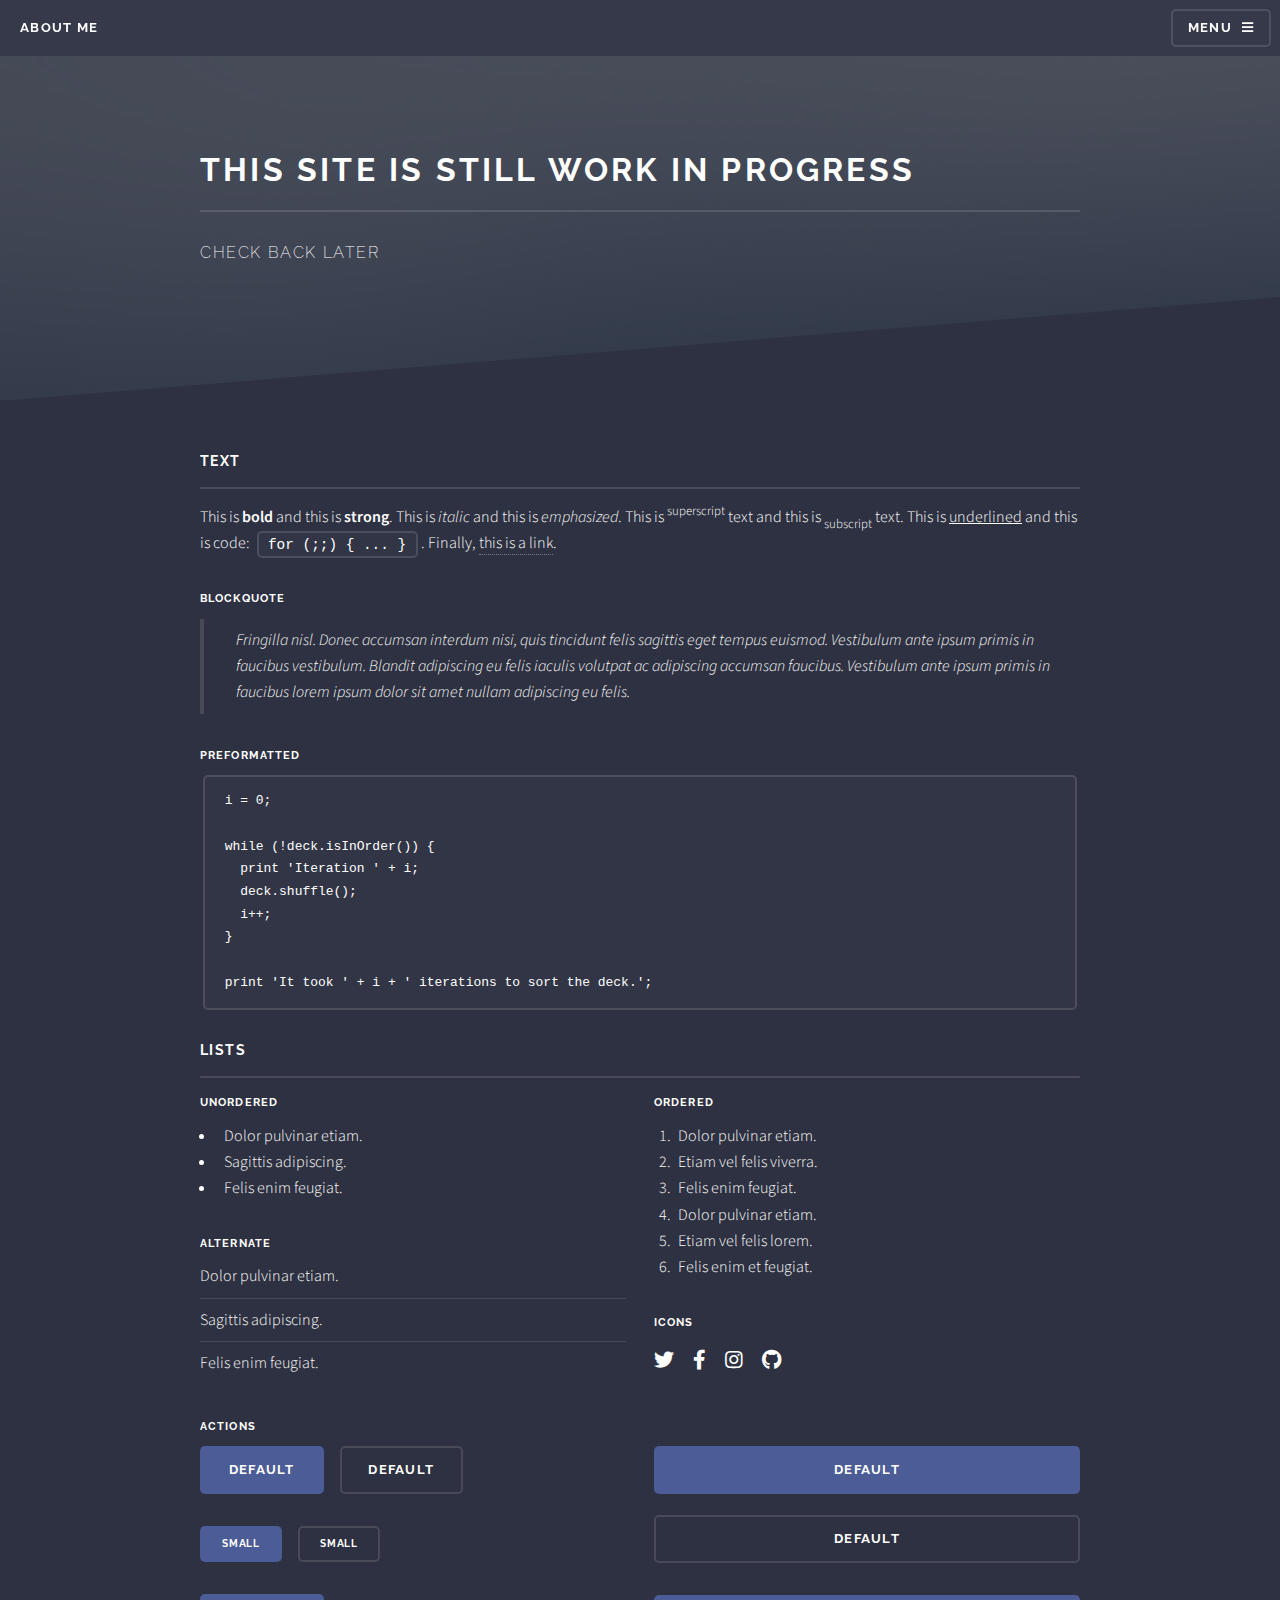
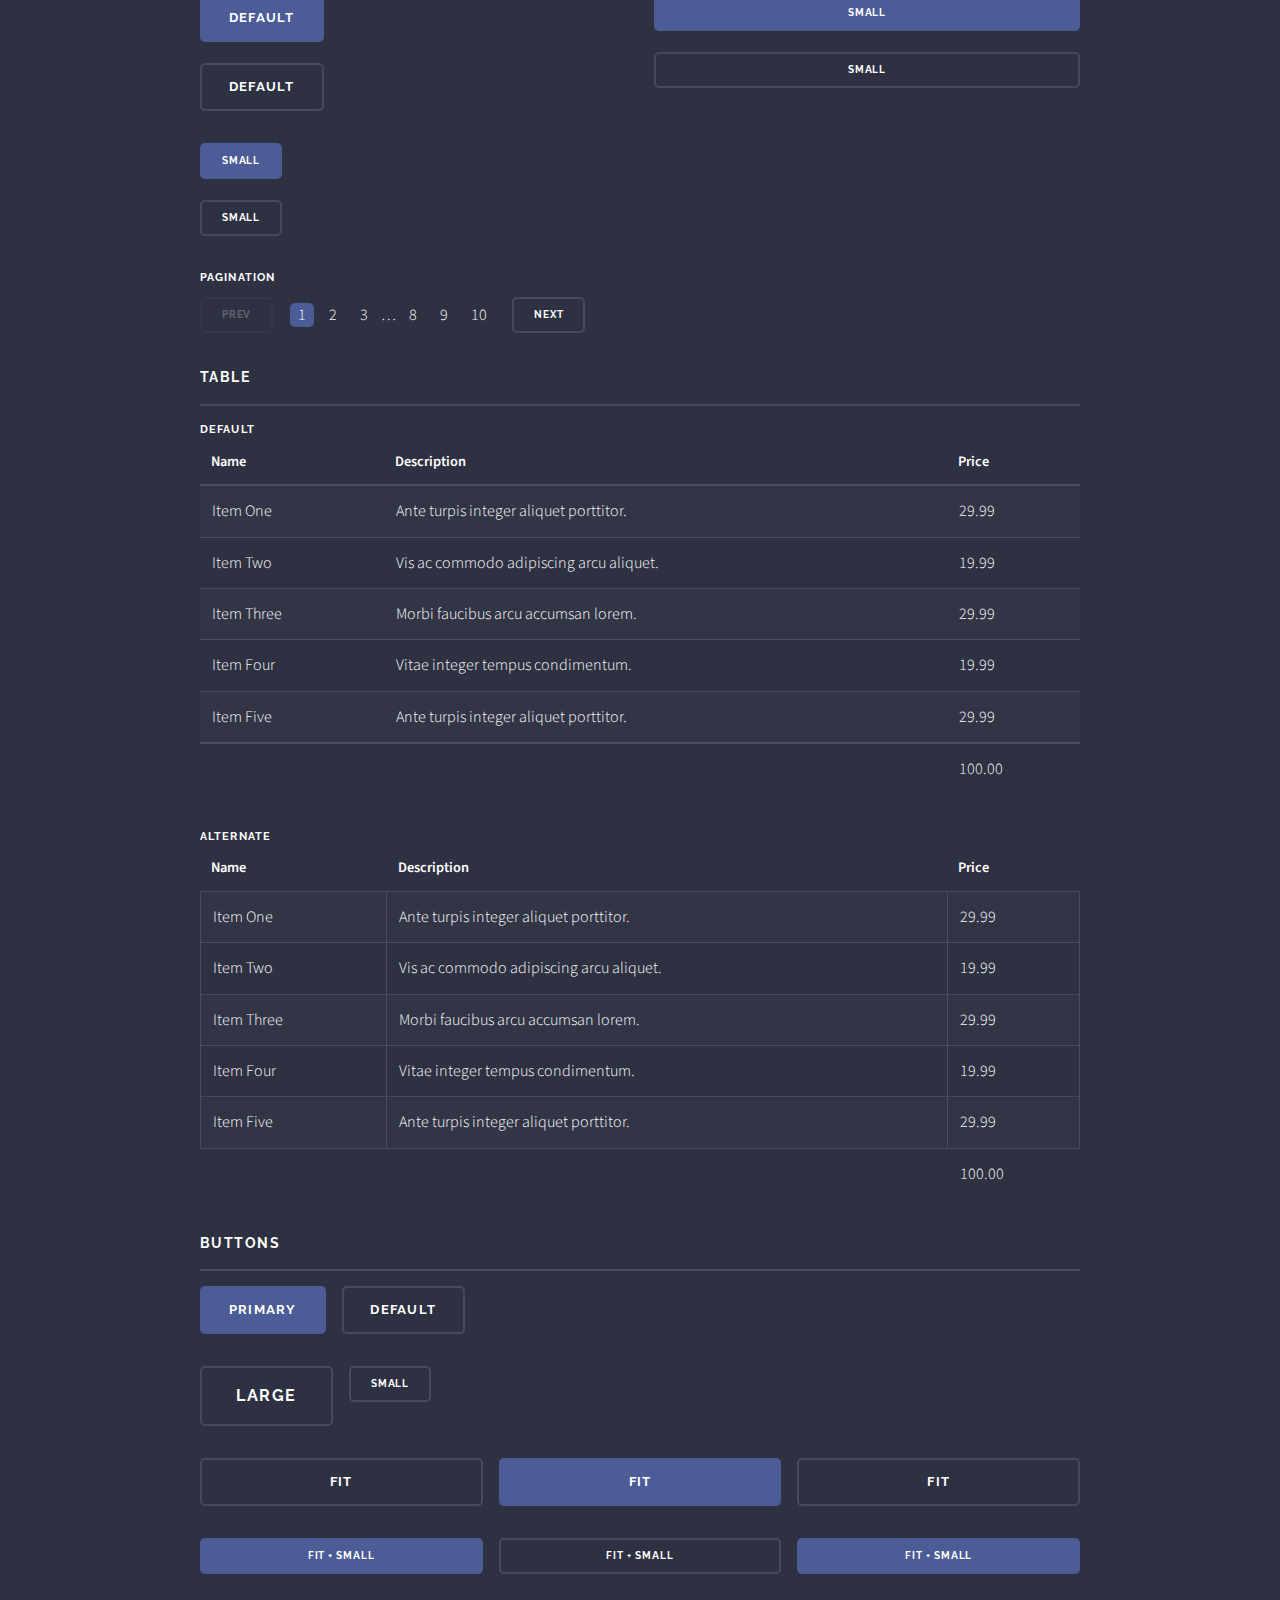
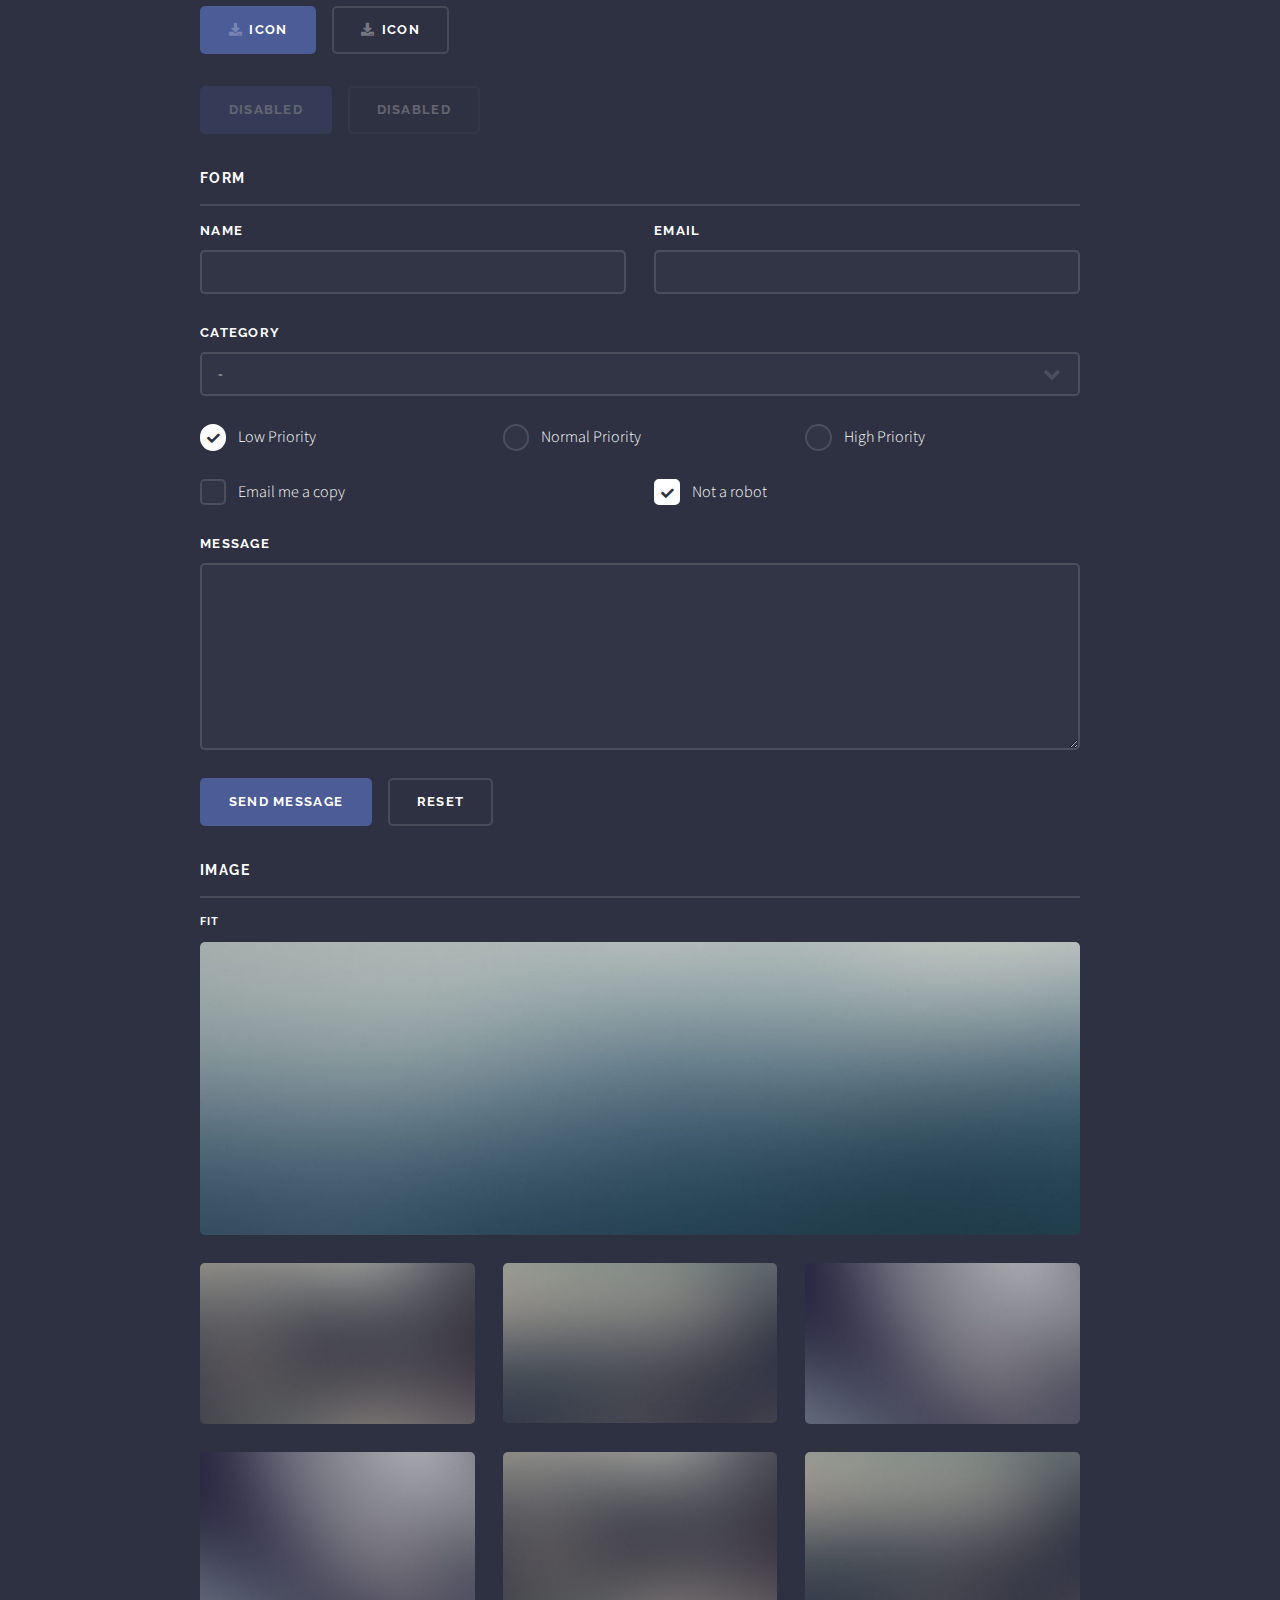
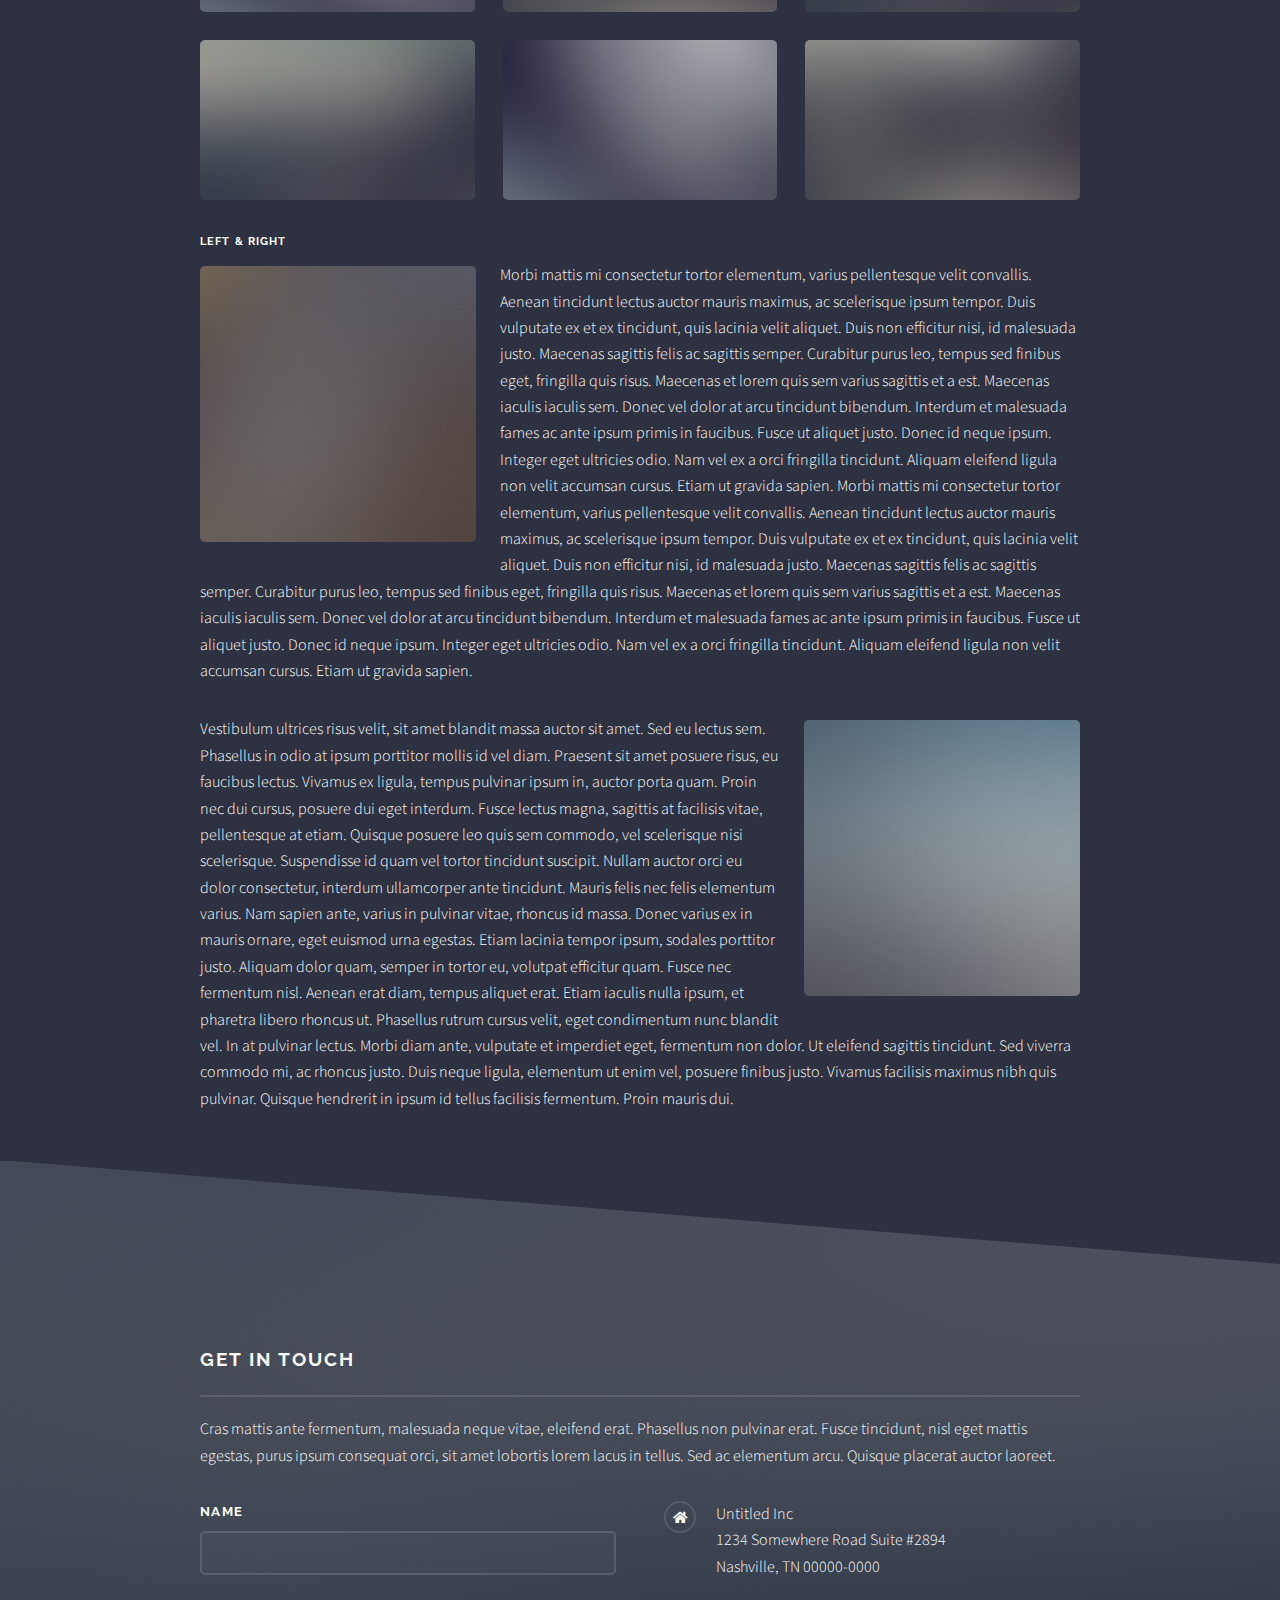
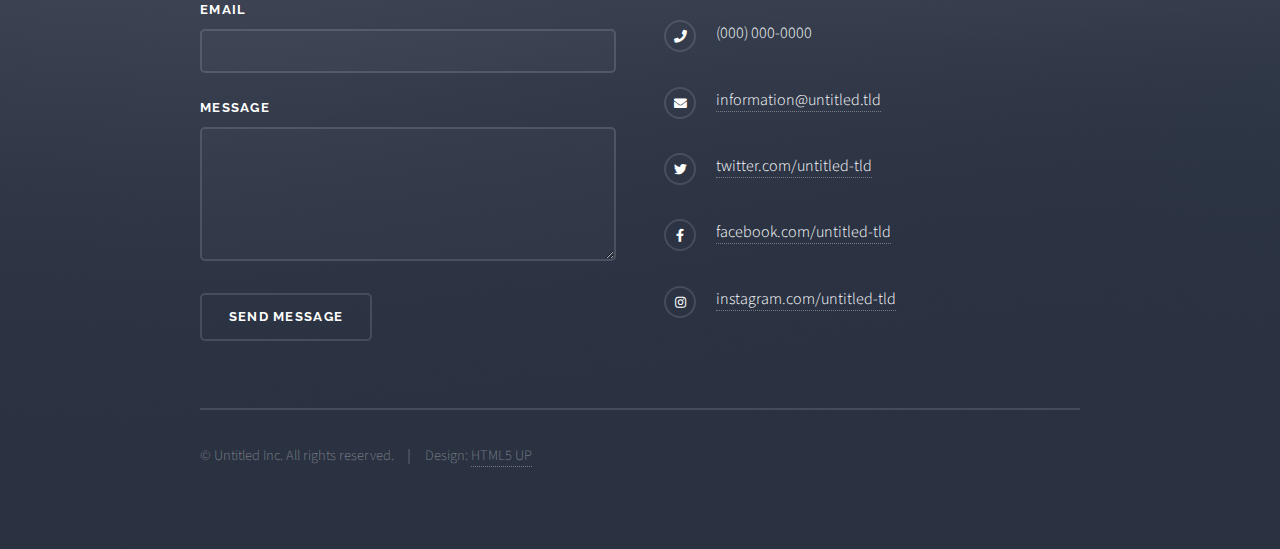
==== about.html @ 8d324c24 "Updated links" ====
<!DOCTYPE HTML>
<!--
	Solid State by HTML5 UP
	html5up.net | @ajlkn
	Free for personal and commercial use under the CCA 3.0 license (html5up.net/license)
-->
<html>
	<head>
		<title>David Tang Portfolio</title>
		<meta charset="utf-8" />
		<meta name="viewport" content="width=device-width, initial-scale=1, user-scalable=no" />
		<link rel="stylesheet" href="assets/css/main.css" />
		<noscript><link rel="stylesheet" href="assets/css/noscript.css" /></noscript>
	</head>
	<body class="is-preload">

		<!-- Page Wrapper -->
			<div id="page-wrapper">

				<!-- Header -->
					<header id="header">
						<h1><a href="index.html">About Me</a></h1>
						<nav>
							<a href="#menu">Menu</a>
						</nav>
					</header>

				<!-- Menu -->
					<nav id="menu">
						<div class="inner">
							<h2>Menu</h2>
							<ul class="links">
								<li><a href="index.html">Home</a></li>
								<li><a href="project.html">Projects</a></li>
								<li><a href="about.html">About Me</a></li>
								<li><a href="#contact">Contact Me</a>
							</ul>
							<a href="#" class="close">Close</a>
						</div>
					</nav>

				<!-- Wrapper -->
					<section id="wrapper">
						<header>
							<div class="inner">
								<h2>This site is still Work in Progress</h2>
								<p>Check Back Later</p>
							</div>
						</header>

						<!-- Content -->
							<div class="wrapper">
								<div class="inner">

									<section>
										<h3 class="major">Text</h3>
										<p>This is <b>bold</b> and this is <strong>strong</strong>. This is <i>italic</i> and this is <em>emphasized</em>.
										This is <sup>superscript</sup> text and this is <sub>subscript</sub> text.
										This is <u>underlined</u> and this is code: <code>for (;;) { ... }</code>. Finally, <a href="#">this is a link</a>.</p>
										<h4>Blockquote</h4>
										<blockquote>Fringilla nisl. Donec accumsan interdum nisi, quis tincidunt felis sagittis eget tempus euismod. Vestibulum ante ipsum primis in faucibus vestibulum. Blandit adipiscing eu felis iaculis volutpat ac adipiscing accumsan faucibus. Vestibulum ante ipsum primis in faucibus lorem ipsum dolor sit amet nullam adipiscing eu felis.</blockquote>
										<h4>Preformatted</h4>
										<pre><code>i = 0;

while (!deck.isInOrder()) {
  print 'Iteration ' + i;
  deck.shuffle();
  i++;
}

print 'It took ' + i + ' iterations to sort the deck.';</code></pre>
									</section>

									<section>
										<h3 class="major">Lists</h3>
										<div class="row">
											<div class="col-6 col-12-medium">
												<h4>Unordered</h4>
												<ul>
													<li>Dolor pulvinar etiam.</li>
													<li>Sagittis adipiscing.</li>
													<li>Felis enim feugiat.</li>
												</ul>
												<h4>Alternate</h4>
												<ul class="alt">
													<li>Dolor pulvinar etiam.</li>
													<li>Sagittis adipiscing.</li>
													<li>Felis enim feugiat.</li>
												</ul>
											</div>
											<div class="col-6 col-12-medium">
												<h4>Ordered</h4>
												<ol>
													<li>Dolor pulvinar etiam.</li>
													<li>Etiam vel felis viverra.</li>
													<li>Felis enim feugiat.</li>
													<li>Dolor pulvinar etiam.</li>
													<li>Etiam vel felis lorem.</li>
													<li>Felis enim et feugiat.</li>
												</ol>
												<h4>Icons</h4>
												<ul class="icons">
													<li><a href="#" class="icon brands fa-twitter"><span class="label">Twitter</span></a></li>
													<li><a href="#" class="icon brands fa-facebook-f"><span class="label">Facebook</span></a></li>
													<li><a href="#" class="icon brands fa-instagram"><span class="label">Instagram</span></a></li>
													<li><a href="#" class="icon brands fa-github"><span class="label">Github</span></a></li>
												</ul>
											</div>
										</div>
										<h4>Actions</h4>
										<div class="row">
											<div class="col-6 col-12-medium">
												<ul class="actions">
													<li><a href="#" class="button primary">Default</a></li>
													<li><a href="#" class="button">Default</a></li>
												</ul>
												<ul class="actions small">
													<li><a href="#" class="button primary small">Small</a></li>
													<li><a href="#" class="button small">Small</a></li>
												</ul>
												<ul class="actions stacked">
													<li><a href="#" class="button primary">Default</a></li>
													<li><a href="#" class="button">Default</a></li>
												</ul>
												<ul class="actions stacked small">
													<li><a href="#" class="button primary small">Small</a></li>
													<li><a href="#" class="button small">Small</a></li>
												</ul>
											</div>
											<div class="col-6 col-12-medium">
												<ul class="actions stacked">
													<li><a href="#" class="button primary fit">Default</a></li>
													<li><a href="#" class="button fit">Default</a></li>
												</ul>
												<ul class="actions stacked small">
													<li><a href="#" class="button primary small fit">Small</a></li>
													<li><a href="#" class="button small fit">Small</a></li>
												</ul>
											</div>
										</div>
										<h4>Pagination</h4>
										<ul class="pagination">
											<li><span class="button small disabled">Prev</span></li>
											<li><a href="#" class="page active">1</a></li>
											<li><a href="#" class="page">2</a></li>
											<li><a href="#" class="page">3</a></li>
											<li><span>&hellip;</span></li>
											<li><a href="#" class="page">8</a></li>
											<li><a href="#" class="page">9</a></li>
											<li><a href="#" class="page">10</a></li>
											<li><a href="#" class="button small">Next</a></li>
										</ul>
									</section>

									<section>
										<h3 class="major">Table</h3>
										<h4>Default</h4>
										<div class="table-wrapper">
											<table>
												<thead>
													<tr>
														<th>Name</th>
														<th>Description</th>
														<th>Price</th>
													</tr>
												</thead>
												<tbody>
													<tr>
														<td>Item One</td>
														<td>Ante turpis integer aliquet porttitor.</td>
														<td>29.99</td>
													</tr>
													<tr>
														<td>Item Two</td>
														<td>Vis ac commodo adipiscing arcu aliquet.</td>
														<td>19.99</td>
													</tr>
													<tr>
														<td>Item Three</td>
														<td> Morbi faucibus arcu accumsan lorem.</td>
														<td>29.99</td>
													</tr>
													<tr>
														<td>Item Four</td>
														<td>Vitae integer tempus condimentum.</td>
														<td>19.99</td>
													</tr>
													<tr>
														<td>Item Five</td>
														<td>Ante turpis integer aliquet porttitor.</td>
														<td>29.99</td>
													</tr>
												</tbody>
												<tfoot>
													<tr>
														<td colspan="2"></td>
														<td>100.00</td>
													</tr>
												</tfoot>
											</table>
										</div>

										<h4>Alternate</h4>
										<div class="table-wrapper">
											<table class="alt">
												<thead>
													<tr>
														<th>Name</th>
														<th>Description</th>
														<th>Price</th>
													</tr>
												</thead>
												<tbody>
													<tr>
														<td>Item One</td>
														<td>Ante turpis integer aliquet porttitor.</td>
														<td>29.99</td>
													</tr>
													<tr>
														<td>Item Two</td>
														<td>Vis ac commodo adipiscing arcu aliquet.</td>
														<td>19.99</td>
													</tr>
													<tr>
														<td>Item Three</td>
														<td> Morbi faucibus arcu accumsan lorem.</td>
														<td>29.99</td>
													</tr>
													<tr>
														<td>Item Four</td>
														<td>Vitae integer tempus condimentum.</td>
														<td>19.99</td>
													</tr>
													<tr>
														<td>Item Five</td>
														<td>Ante turpis integer aliquet porttitor.</td>
														<td>29.99</td>
													</tr>
												</tbody>
												<tfoot>
													<tr>
														<td colspan="2"></td>
														<td>100.00</td>
													</tr>
												</tfoot>
											</table>
										</div>
									</section>

									<section>
										<h3 class="major">Buttons</h3>
										<ul class="actions">
											<li><a href="#" class="button primary">Primary</a></li>
											<li><a href="#" class="button">Default</a></li>
										</ul>
										<ul class="actions">
											<li><a href="#" class="button large">Large</a></li>
											<li><a href="#" class="button small">Small</a></li>
										</ul>
										<ul class="actions fit">
											<li><a href="#" class="button fit">Fit</a></li>
											<li><a href="#" class="button primary fit">Fit</a></li>
											<li><a href="#" class="button fit">Fit</a></li>
										</ul>
										<ul class="actions fit small">
											<li><a href="#" class="button primary fit small">Fit + Small</a></li>
											<li><a href="#" class="button fit small">Fit + Small</a></li>
											<li><a href="#" class="button primary fit small">Fit + Small</a></li>
										</ul>
										<ul class="actions">
											<li><a href="#" class="button primary icon solid fa-download">Icon</a></li>
											<li><a href="#" class="button icon solid fa-download">Icon</a></li>
										</ul>
										<ul class="actions">
											<li><span class="button primary disabled">Disabled</span></li>
											<li><span class="button disabled">Disabled</span></li>
										</ul>
									</section>

									<section>
										<h3 class="major">Form</h3>
										<form method="post" action="#">
											<div class="row gtr-uniform">
												<div class="col-6 col-12-xsmall">
													<label for="demo-name">Name</label>
													<input type="text" name="demo-name" id="demo-name" value="" />
												</div>
												<div class="col-6 col-12-xsmall">
													<label for="demo-email">Email</label>
													<input type="email" name="demo-email" id="demo-email" value="" />
												</div>
												<div class="col-12">
													<label for="demo-category">Category</label>
													<select name="demo-category" id="demo-category">
														<option value="">-</option>
														<option value="1">Manufacturing</option>
														<option value="1">Shipping</option>
														<option value="1">Administration</option>
														<option value="1">Human Resources</option>
													</select>
												</div>
												<div class="col-4 col-12-small">
													<input type="radio" id="demo-priority-low" name="demo-priority" checked>
													<label for="demo-priority-low">Low Priority</label>
												</div>
												<div class="col-4 col-12-small">
													<input type="radio" id="demo-priority-normal" name="demo-priority">
													<label for="demo-priority-normal">Normal Priority</label>
												</div>
												<div class="col-4 col-12-small">
													<input type="radio" id="demo-priority-high" name="demo-priority">
													<label for="demo-priority-high">High Priority</label>
												</div>
												<div class="col-6 col-12-small">
													<input type="checkbox" id="demo-copy" name="demo-copy">
													<label for="demo-copy">Email me a copy</label>
												</div>
												<div class="col-6 col-12-small">
													<input type="checkbox" id="demo-human" name="demo-human" checked>
													<label for="demo-human">Not a robot</label>
												</div>
												<div class="col-12">
													<label for="demo-message">Message</label>
													<textarea name="demo-message" id="demo-message" rows="6"></textarea>
												</div>
												<div class="col-12">
													<ul class="actions">
														<li><input type="submit" value="Send Message" class="primary" /></li>
														<li><input type="reset" value="Reset" /></li>
													</ul>
												</div>
											</div>
										</form>
									</section>

									<section>
										<h3 class="major">Image</h3>
										<h4>Fit</h4>
										<div class="box alt">
											<div class="row gtr-uniform">
												<div class="col-12"><span class="image fit"><img src="images/pic08.jpg" alt="" /></span></div>
												<div class="col-4"><span class="image fit"><img src="images/pic05.jpg" alt="" /></span></div>
												<div class="col-4"><span class="image fit"><img src="images/pic06.jpg" alt="" /></span></div>
												<div class="col-4"><span class="image fit"><img src="images/pic07.jpg" alt="" /></span></div>
												<div class="col-4"><span class="image fit"><img src="images/pic07.jpg" alt="" /></span></div>
												<div class="col-4"><span class="image fit"><img src="images/pic05.jpg" alt="" /></span></div>
												<div class="col-4"><span class="image fit"><img src="images/pic06.jpg" alt="" /></span></div>
												<div class="col-4"><span class="image fit"><img src="images/pic06.jpg" alt="" /></span></div>
												<div class="col-4"><span class="image fit"><img src="images/pic07.jpg" alt="" /></span></div>
												<div class="col-4"><span class="image fit"><img src="images/pic05.jpg" alt="" /></span></div>
											</div>
										</div>
										<h4>Left &amp; Right</h4>
										<p><span class="image left"><img src="images/pic01.jpg" alt="" /></span>Morbi mattis mi consectetur tortor elementum, varius pellentesque velit convallis. Aenean tincidunt lectus auctor mauris maximus, ac scelerisque ipsum tempor. Duis vulputate ex et ex tincidunt, quis lacinia velit aliquet. Duis non efficitur nisi, id malesuada justo. Maecenas sagittis felis ac sagittis semper. Curabitur purus leo, tempus sed finibus eget, fringilla quis risus. Maecenas et lorem quis sem varius sagittis et a est. Maecenas iaculis iaculis sem. Donec vel dolor at arcu tincidunt bibendum. Interdum et malesuada fames ac ante ipsum primis in faucibus. Fusce ut aliquet justo. Donec id neque ipsum. Integer eget ultricies odio. Nam vel ex a orci fringilla tincidunt. Aliquam eleifend ligula non velit accumsan cursus. Etiam ut gravida sapien. Morbi mattis mi consectetur tortor elementum, varius pellentesque velit convallis. Aenean tincidunt lectus auctor mauris maximus, ac scelerisque ipsum tempor. Duis vulputate ex et ex tincidunt, quis lacinia velit aliquet. Duis non efficitur nisi, id malesuada justo. Maecenas sagittis felis ac sagittis semper. Curabitur purus leo, tempus sed finibus eget, fringilla quis risus. Maecenas et lorem quis sem varius sagittis et a est. Maecenas iaculis iaculis sem. Donec vel dolor at arcu tincidunt bibendum. Interdum et malesuada fames ac ante ipsum primis in faucibus. Fusce ut aliquet justo. Donec id neque ipsum. Integer eget ultricies odio. Nam vel ex a orci fringilla tincidunt. Aliquam eleifend ligula non velit accumsan cursus. Etiam ut gravida sapien.</p>
										<p><span class="image right"><img src="images/pic02.jpg" alt="" /></span>Vestibulum ultrices risus velit, sit amet blandit massa auctor sit amet. Sed eu lectus sem. Phasellus in odio at ipsum porttitor mollis id vel diam. Praesent sit amet posuere risus, eu faucibus lectus. Vivamus ex ligula, tempus pulvinar ipsum in, auctor porta quam. Proin nec dui cursus, posuere dui eget interdum. Fusce lectus magna, sagittis at facilisis vitae, pellentesque at etiam. Quisque posuere leo quis sem commodo, vel scelerisque nisi scelerisque. Suspendisse id quam vel tortor tincidunt suscipit. Nullam auctor orci eu dolor consectetur, interdum ullamcorper ante tincidunt. Mauris felis nec felis elementum varius. Nam sapien ante, varius in pulvinar vitae, rhoncus id massa. Donec varius ex in mauris ornare, eget euismod urna egestas. Etiam lacinia tempor ipsum, sodales porttitor justo. Aliquam dolor quam, semper in tortor eu, volutpat efficitur quam. Fusce nec fermentum nisl. Aenean erat diam, tempus aliquet erat. Etiam iaculis nulla ipsum, et pharetra libero rhoncus ut. Phasellus rutrum cursus velit, eget condimentum nunc blandit vel. In at pulvinar lectus. Morbi diam ante, vulputate et imperdiet eget, fermentum non dolor. Ut eleifend sagittis tincidunt. Sed viverra commodo mi, ac rhoncus justo. Duis neque ligula, elementum ut enim vel, posuere finibus justo. Vivamus facilisis maximus nibh quis pulvinar. Quisque hendrerit in ipsum id tellus facilisis fermentum. Proin mauris dui.</p>
									</section>

								</div>
							</div>

					</section>

				<!-- Footer -->
					<section id="footer">
						<div class="inner">
							<h2 class="major">Get in touch</h2>
							<p>Cras mattis ante fermentum, malesuada neque vitae, eleifend erat. Phasellus non pulvinar erat. Fusce tincidunt, nisl eget mattis egestas, purus ipsum consequat orci, sit amet lobortis lorem lacus in tellus. Sed ac elementum arcu. Quisque placerat auctor laoreet.</p>
							<form method="post" action="#">
								<div class="fields">
									<div class="field">
										<label for="name">Name</label>
										<input type="text" name="name" id="name" />
									</div>
									<div class="field">
										<label for="email">Email</label>
										<input type="email" name="email" id="email" />
									</div>
									<div class="field">
										<label for="message">Message</label>
										<textarea name="message" id="message" rows="4"></textarea>
									</div>
								</div>
								<ul class="actions">
									<li><input type="submit" value="Send Message" /></li>
								</ul>
							</form>
							<ul class="contact">
								<li class="icon solid fa-home">
									Untitled Inc<br />
									1234 Somewhere Road Suite #2894<br />
									Nashville, TN 00000-0000
								</li>
								<li class="icon solid fa-phone">(000) 000-0000</li>
								<li class="icon solid fa-envelope"><a href="#">information@untitled.tld</a></li>
								<li class="icon brands fa-twitter"><a href="#">twitter.com/untitled-tld</a></li>
								<li class="icon brands fa-facebook-f"><a href="#">facebook.com/untitled-tld</a></li>
								<li class="icon brands fa-instagram"><a href="#">instagram.com/untitled-tld</a></li>
							</ul>
							<ul class="copyright">
								<li>&copy; Untitled Inc. All rights reserved.</li><li>Design: <a href="http://html5up.net">HTML5 UP</a></li>
							</ul>
						</div>
					</section>

			</div>

		<!-- Scripts -->
			<script src="assets/js/jquery.min.js"></script>
			<script src="assets/js/jquery.scrollex.min.js"></script>
			<script src="assets/js/browser.min.js"></script>
			<script src="assets/js/breakpoints.min.js"></script>
			<script src="assets/js/util.js"></script>
			<script src="assets/js/main.js"></script>

	</body>
</html>
---- assets/css/main.css ----
@import url(fontawesome-all.min.css);
@import url("https://fonts.googleapis.com/css?family=Raleway:200,700|Source+Sans+Pro:300,600,300italic,600italic");

/*
	Solid State by HTML5 UP
	html5up.net | @ajlkn
	Free for personal and commercial use under the CCA 3.0 license (html5up.net/license)
*/

html, body, div, span, applet, object,
iframe, h1, h2, h3, h4, h5, h6, p, blockquote,
pre, a, abbr, acronym, address, big, cite,
code, del, dfn, em, img, ins, kbd, q, s, samp,
small, strike, strong, sub, sup, tt, var, b,
u, i, center, dl, dt, dd, ol, ul, li, fieldset,
form, label, legend, table, caption, tbody,
tfoot, thead, tr, th, td, article, aside,
canvas, details, embed, figure, figcaption,
footer, header, hgroup, menu, nav, output, ruby,
section, summary, time, mark, audio, video {
	margin: 0;
	padding: 0;
	border: 0;
	font-size: 100%;
	font: inherit;
	vertical-align: baseline;}

article, aside, details, figcaption, figure,
footer, header, hgroup, menu, nav, section {
	display: block;}

body {
	line-height: 1;
}

ol, ul {
	list-style: none;
}


blockquote, q {
	quotes: none;
}

	blockquote:before, blockquote:after, q:before, q:after {
		content: '';
		content: none;
	}

table {
	border-collapse: collapse;
	border-spacing: 0;
}

body {
	-webkit-text-size-adjust: none;
}

mark {
	background-color: transparent;
	color: inherit;
}

input::-moz-focus-inner {
	border: 0;
	padding: 0;
}

input, select, textarea {
	-moz-appearance: none;
	-webkit-appearance: none;
	-ms-appearance: none;
	appearance: none;
}

/* Basic */

	@-ms-viewport {
		width: device-width;
	}

	body {
		-ms-overflow-style: scrollbar;
	}

	@media screen and (max-width: 480px) {

		html, body {
			min-width: 320px;
		}

	}

	html {
		box-sizing: border-box;
	}

	*, *:before, *:after {
		box-sizing: inherit;
	}

	body {
		background-color: #2e3141;
		background-image: linear-gradient(to top, rgba(46, 49, 65, 0.8), rgba(46, 49, 65, 0.8)), url("../../images/bg.jpg");
		background-size: auto,
 cover;
		background-attachment: fixed,
 fixed;
		background-position: center,
 center;
	}

		body.is-preload *, body.is-preload *:before, body.is-preload *:after {
			-moz-animation: none !important;
			-webkit-animation: none !important;
			-ms-animation: none !important;
			animation: none !important;
			-moz-transition: none !important;
			-webkit-transition: none !important;
			-ms-transition: none !important;
			transition: none !important;
		}

/* Type */

	body, input, select, textarea {
		color: #ffffff;
		font-family: "Source Sans Pro", Helvetica, sans-serif;
		font-size: 16.5pt;
		font-weight: 300;
		line-height: 1.65;
	}

		@media screen and (max-width: 1680px) {

			body, input, select, textarea {
				font-size: 13pt;
			}

		}

		@media screen and (max-width: 1280px) {

			body, input, select, textarea {
				font-size: 12pt;
			}

		}

		@media screen and (max-width: 980px) {

			body, input, select, textarea {
				font-size: 12pt;
			}

		}

		@media screen and (max-width: 736px) {

			body, input, select, textarea {
				font-size: 12pt;
			}

		}

		@media screen and (max-width: 480px) {

			body, input, select, textarea {
				font-size: 12pt;
			}

		}

	a {
		-moz-transition: color 0.2s ease-in-out, border-bottom-color 0.2s ease-in-out;
		-webkit-transition: color 0.2s ease-in-out, border-bottom-color 0.2s ease-in-out;
		-ms-transition: color 0.2s ease-in-out, border-bottom-color 0.2s ease-in-out;
		transition: color 0.2s ease-in-out, border-bottom-color 0.2s ease-in-out;
		border-bottom: dotted 1px rgba(255, 255, 255, 0.35);
		color: #ffffff;
		text-decoration: none;
	}

		a:hover {
			border-bottom-color: transparent;
			color: #ffffff !important;
		}

		a.special:not(.button) {
			text-decoration: none;
			border-bottom: 0;
			display: block;
			font-family: Raleway, Helvetica, sans-serif;
			font-size: 0.8em;
			font-weight: 700;
			letter-spacing: 0.1em;
			margin: 0 0 2em 0;
			text-transform: uppercase;
		}

			a.special:not(.button):before {
				-moz-osx-font-smoothing: grayscale;
				-webkit-font-smoothing: antialiased;
				display: inline-block;
				font-style: normal;
				font-variant: normal;
				text-rendering: auto;
				line-height: 1;
				text-transform: none !important;
				font-family: 'Font Awesome 5 Free';
				font-weight: 900;
			}

			a.special:not(.button):before {
				-moz-transition: background-color 0.2s ease-in-out;
				-webkit-transition: background-color 0.2s ease-in-out;
				-ms-transition: background-color 0.2s ease-in-out;
				transition: background-color 0.2s ease-in-out;
				border-radius: 100%;
				border: solid 2px rgba(255, 255, 255, 0.125);
				content: '\f105';
				display: inline-block;
				font-size: 1.25em;
				height: 2em;
				line-height: 1.75em;
				margin-right: 0.85em;
				text-align: center;
				text-indent: 0.15em;
				vertical-align: middle;
				width: 2em;
			}

			a.special:not(.button):hover:before {
				background-color: rgba(255, 255, 255, 0.025);
			}

			a.special:not(.button):active:before {
				background-color: rgba(255, 255, 255, 0.075);
			}

	strong, b {
		color: #ffffff;
		font-weight: 600;
	}

	em, i {
		font-style: italic;
	}

	p {
		margin: 0 0 2em 0;
	}

	h1, h2, h3, h4, h5, h6 {
		color: #ffffff;
		font-family: Raleway, Helvetica, sans-serif;
		font-weight: 700;
		letter-spacing: 0.1em;
		margin: 0 0 1em 0;
		text-transform: uppercase;
	}

		h1 a, h2 a, h3 a, h4 a, h5 a, h6 a {
			color: inherit;
			text-decoration: none;
			border-bottom: 0;
		}

		h1 span, h2 span, h3 span, h4 span, h5 span, h6 span {
			font-weight: 200;
		}

		h1.major, h2.major, h3.major, h4.major, h5.major, h6.major {
			padding-bottom: 1em;
			border-bottom: solid 2px rgba(255, 255, 255, 0.125);
		}

	h2 {
		font-size: 1.2em;
	}

	h3 {
		font-size: 0.9em;
	}

	h4 {
		font-size: 0.7em;
	}

	h5 {
		font-size: 0.7em;
	}

	h6 {
		font-size: 0.7em;
	}

	@media screen and (max-width: 736px) {

		h2 {
			font-size: 1em;
		}

		h3 {
			font-size: 0.8em;
		}

	}

	sub {
		font-size: 0.8em;
		position: relative;
		top: 0.5em;
	}

	sup {
		font-size: 0.8em;
		position: relative;
		top: -0.5em;
	}

	blockquote {
		border-left: solid 4px rgba(255, 255, 255, 0.125);
		font-style: italic;
		margin: 0 0 2em 0;
		padding: 0.5em 0 0.5em 2em;
	}

	code {
		background: rgba(255, 255, 255, 0.025);
		border-radius: 5px;
		border: solid 2px rgba(255, 255, 255, 0.125);
		font-family: "Courier New", monospace;
		font-size: 0.9em;
		margin: 0 0.25em;
		padding: 0.25em 0.65em;
	}



	pre {
		-webkit-overflow-scrolling: touch;
		font-family: "Courier New", monospace;
		font-size: 0.9em;
		margin: 0 0 2em 0;
	}

		pre code {
			display: block;
			line-height: 1.75em;
			padding: 1em 1.5em;
			overflow-x: auto;
		}

	hr {
		border: 0;
		border-bottom: solid 2px rgba(255, 255, 255, 0.125);
		margin: 2.5em 0;
	}

		hr.major {
			margin: 4em 0;
		}

	.align-left {
		text-align: left;
	}

	.align-center {
		text-align: center;
	}

	.align-right {
		text-align: right;
	}

/* Row */

	.row {
		display: flex;
		flex-wrap: wrap;
		box-sizing: border-box;
		align-items: stretch;
	}

		.row > * {
			box-sizing: border-box;
		}

		.row.gtr-uniform > * > :last-child {
			margin-bottom: 0;
		}

		.row.aln-left {
			justify-content: flex-start;
		}

		.row.aln-center {
			justify-content: center;
		}

		.row.aln-right {
			justify-content: flex-end;
		}

		.row.aln-top {
			align-items: flex-start;
		}

		.row.aln-middle {
			align-items: center;
		}

		.row.aln-bottom {
			align-items: flex-end;
		}

		.row > .imp {
			order: -1;
		}

		.row > .col-1 {
			width: 8.33333%;
		}

		.row > .off-1 {
			margin-left: 8.33333%;
		}

		.row > .col-2 {
			width: 16.66667%;
		}

		.row > .off-2 {
			margin-left: 16.66667%;
		}

		.row > .col-3 {
			width: 25%;
		}

		.row > .off-3 {
			margin-left: 25%;
		}

		.row > .col-4 {
			width: 33.33333%;
		}

		.row > .off-4 {
			margin-left: 33.33333%;
		}

		.row > .col-5 {
			width: 41.66667%;
		}

		.row > .off-5 {
			margin-left: 41.66667%;
		}

		.row > .col-6 {
			width: 50%;
		}

		.row > .off-6 {
			margin-left: 50%;
		}

		.row > .col-7 {
			width: 58.33333%;
		}

		.row > .off-7 {
			margin-left: 58.33333%;
		}

		.row > .col-8 {
			width: 66.66667%;
		}

		.row > .off-8 {
			margin-left: 66.66667%;
		}

		.row > .col-9 {
			width: 75%;
		}

		.row > .off-9 {
			margin-left: 75%;
		}

		.row > .col-10 {
			width: 83.33333%;
		}

		.row > .off-10 {
			margin-left: 83.33333%;
		}

		.row > .col-11 {
			width: 91.66667%;
		}

		.row > .off-11 {
			margin-left: 91.66667%;
		}

		.row > .col-12 {
			width: 100%;
		}

		.row > .off-12 {
			margin-left: 100%;
		}

		.row.gtr-0 {
			margin-top: 0;
			margin-left: 0em;
		}

			.row.gtr-0 > * {
				padding: 0 0 0 0em;
			}

			.row.gtr-0.gtr-uniform {
				margin-top: 0em;
			}

				.row.gtr-0.gtr-uniform > * {
					padding-top: 0em;
				}

		.row.gtr-25 {
			margin-top: 0;
			margin-left: -0.4375em;
		}

			.row.gtr-25 > * {
				padding: 0 0 0 0.4375em;
			}

			.row.gtr-25.gtr-uniform {
				margin-top: -0.4375em;
			}

				.row.gtr-25.gtr-uniform > * {
					padding-top: 0.4375em;
				}

		.row.gtr-50 {
			margin-top: 0;
			margin-left: -0.875em;
		}

			.row.gtr-50 > * {
				padding: 0 0 0 0.875em;
			}

			.row.gtr-50.gtr-uniform {
				margin-top: -0.875em;
			}

				.row.gtr-50.gtr-uniform > * {
					padding-top: 0.875em;
				}

		.row {
			margin-top: 0;
			margin-left: -1.75em;
		}

			.row > * {
				padding: 0 0 0 1.75em;
			}

			.row.gtr-uniform {
				margin-top: -1.75em;
			}

				.row.gtr-uniform > * {
					padding-top: 1.75em;
				}

		.row.gtr-150 {
			margin-top: 0;
			margin-left: -2.625em;
		}

			.row.gtr-150 > * {
				padding: 0 0 0 2.625em;
			}

			.row.gtr-150.gtr-uniform {
				margin-top: -2.625em;
			}

				.row.gtr-150.gtr-uniform > * {
					padding-top: 2.625em;
				}

		.row.gtr-200 {
			margin-top: 0;
			margin-left: -3.5em;
		}

			.row.gtr-200 > * {
				padding: 0 0 0 3.5em;
			}

			.row.gtr-200.gtr-uniform {
				margin-top: -3.5em;
			}

				.row.gtr-200.gtr-uniform > * {
					padding-top: 3.5em;
				}

		@media screen and (max-width: 1680px) {

			.row {
				display: flex;
				flex-wrap: wrap;
				box-sizing: border-box;
				align-items: stretch;
			}

				.row > * {
					box-sizing: border-box;
				}

				.row.gtr-uniform > * > :last-child {
					margin-bottom: 0;
				}

				.row.aln-left {
					justify-content: flex-start;
				}

				.row.aln-center {
					justify-content: center;
				}

				.row.aln-right {
					justify-content: flex-end;
				}

				.row.aln-top {
					align-items: flex-start;
				}

				.row.aln-middle {
					align-items: center;
				}

				.row.aln-bottom {
					align-items: flex-end;
				}

				.row > .imp-xlarge {
					order: -1;
				}

				.row > .col-1-xlarge {
					width: 8.33333%;
				}

				.row > .off-1-xlarge {
					margin-left: 8.33333%;
				}

				.row > .col-2-xlarge {
					width: 16.66667%;
				}

				.row > .off-2-xlarge {
					margin-left: 16.66667%;
				}

				.row > .col-3-xlarge {
					width: 25%;
				}

				.row > .off-3-xlarge {
					margin-left: 25%;
				}

				.row > .col-4-xlarge {
					width: 33.33333%;
				}

				.row > .off-4-xlarge {
					margin-left: 33.33333%;
				}

				.row > .col-5-xlarge {
					width: 41.66667%;
				}

				.row > .off-5-xlarge {
					margin-left: 41.66667%;
				}

				.row > .col-6-xlarge {
					width: 50%;
				}

				.row > .off-6-xlarge {
					margin-left: 50%;
				}

				.row > .col-7-xlarge {
					width: 58.33333%;
				}

				.row > .off-7-xlarge {
					margin-left: 58.33333%;
				}

				.row > .col-8-xlarge {
					width: 66.66667%;
				}

				.row > .off-8-xlarge {
					margin-left: 66.66667%;
				}

				.row > .col-9-xlarge {
					width: 75%;
				}

				.row > .off-9-xlarge {
					margin-left: 75%;
				}

				.row > .col-10-xlarge {
					width: 83.33333%;
				}

				.row > .off-10-xlarge {
					margin-left: 83.33333%;
				}

				.row > .col-11-xlarge {
					width: 91.66667%;
				}

				.row > .off-11-xlarge {
					margin-left: 91.66667%;
				}

				.row > .col-12-xlarge {
					width: 100%;
				}

				.row > .off-12-xlarge {
					margin-left: 100%;
				}

				.row.gtr-0 {
					margin-top: 0;
					margin-left: 0em;
				}

					.row.gtr-0 > * {
						padding: 0 0 0 0em;
					}

					.row.gtr-0.gtr-uniform {
						margin-top: 0em;
					}

						.row.gtr-0.gtr-uniform > * {
							padding-top: 0em;
						}

				.row.gtr-25 {
					margin-top: 0;
					margin-left: -0.4375em;
				}

					.row.gtr-25 > * {
						padding: 0 0 0 0.4375em;
					}

					.row.gtr-25.gtr-uniform {
						margin-top: -0.4375em;
					}

						.row.gtr-25.gtr-uniform > * {
							padding-top: 0.4375em;
						}

				.row.gtr-50 {
					margin-top: 0;
					margin-left: -0.875em;
				}

					.row.gtr-50 > * {
						padding: 0 0 0 0.875em;
					}

					.row.gtr-50.gtr-uniform {
						margin-top: -0.875em;
					}

						.row.gtr-50.gtr-uniform > * {
							padding-top: 0.875em;
						}

				.row {
					margin-top: 0;
					margin-left: -1.75em;
				}

					.row > * {
						padding: 0 0 0 1.75em;
					}

					.row.gtr-uniform {
						margin-top: -1.75em;
					}

						.row.gtr-uniform > * {
							padding-top: 1.75em;
						}

				.row.gtr-150 {
					margin-top: 0;
					margin-left: -2.625em;
				}

					.row.gtr-150 > * {
						padding: 0 0 0 2.625em;
					}

					.row.gtr-150.gtr-uniform {
						margin-top: -2.625em;
					}

						.row.gtr-150.gtr-uniform > * {
							padding-top: 2.625em;
						}

				.row.gtr-200 {
					margin-top: 0;
					margin-left: -3.5em;
				}

					.row.gtr-200 > * {
						padding: 0 0 0 3.5em;
					}

					.row.gtr-200.gtr-uniform {
						margin-top: -3.5em;
					}

						.row.gtr-200.gtr-uniform > * {
							padding-top: 3.5em;
						}

		}

		@media screen and (max-width: 1280px) {

			.row {
				display: flex;
				flex-wrap: wrap;
				box-sizing: border-box;
				align-items: stretch;
			}

				.row > * {
					box-sizing: border-box;
				}

				.row.gtr-uniform > * > :last-child {
					margin-bottom: 0;
				}

				.row.aln-left {
					justify-content: flex-start;
				}

				.row.aln-center {
					justify-content: center;
				}

				.row.aln-right {
					justify-content: flex-end;
				}

				.row.aln-top {
					align-items: flex-start;
				}

				.row.aln-middle {
					align-items: center;
				}

				.row.aln-bottom {
					align-items: flex-end;
				}

				.row > .imp-large {
					order: -1;
				}

				.row > .col-1-large {
					width: 8.33333%;
				}

				.row > .off-1-large {
					margin-left: 8.33333%;
				}

				.row > .col-2-large {
					width: 16.66667%;
				}

				.row > .off-2-large {
					margin-left: 16.66667%;
				}

				.row > .col-3-large {
					width: 25%;
				}

				.row > .off-3-large {
					margin-left: 25%;
				}

				.row > .col-4-large {
					width: 33.33333%;
				}

				.row > .off-4-large {
					margin-left: 33.33333%;
				}

				.row > .col-5-large {
					width: 41.66667%;
				}

				.row > .off-5-large {
					margin-left: 41.66667%;
				}

				.row > .col-6-large {
					width: 50%;
				}

				.row > .off-6-large {
					margin-left: 50%;
				}

				.row > .col-7-large {
					width: 58.33333%;
				}

				.row > .off-7-large {
					margin-left: 58.33333%;
				}

				.row > .col-8-large {
					width: 66.66667%;
				}

				.row > .off-8-large {
					margin-left: 66.66667%;
				}

				.row > .col-9-large {
					width: 75%;
				}

				.row > .off-9-large {
					margin-left: 75%;
				}

				.row > .col-10-large {
					width: 83.33333%;
				}

				.row > .off-10-large {
					margin-left: 83.33333%;
				}

				.row > .col-11-large {
					width: 91.66667%;
				}

				.row > .off-11-large {
					margin-left: 91.66667%;
				}

				.row > .col-12-large {
					width: 100%;
				}

				.row > .off-12-large {
					margin-left: 100%;
				}

				.row.gtr-0 {
					margin-top: 0;
					margin-left: 0em;
				}

					.row.gtr-0 > * {
						padding: 0 0 0 0em;
					}

					.row.gtr-0.gtr-uniform {
						margin-top: 0em;
					}

						.row.gtr-0.gtr-uniform > * {
							padding-top: 0em;
						}

				.row.gtr-25 {
					margin-top: 0;
					margin-left: -0.4375em;
				}

					.row.gtr-25 > * {
						padding: 0 0 0 0.4375em;
					}

					.row.gtr-25.gtr-uniform {
						margin-top: -0.4375em;
					}

						.row.gtr-25.gtr-uniform > * {
							padding-top: 0.4375em;
						}

				.row.gtr-50 {
					margin-top: 0;
					margin-left: -0.875em;
				}

					.row.gtr-50 > * {
						padding: 0 0 0 0.875em;
					}

					.row.gtr-50.gtr-uniform {
						margin-top: -0.875em;
					}

						.row.gtr-50.gtr-uniform > * {
							padding-top: 0.875em;
						}

				.row {
					margin-top: 0;
					margin-left: -1.75em;
				}

					.row > * {
						padding: 0 0 0 1.75em;
					}

					.row.gtr-uniform {
						margin-top: -1.75em;
					}

						.row.gtr-uniform > * {
							padding-top: 1.75em;
						}

				.row.gtr-150 {
					margin-top: 0;
					margin-left: -2.625em;
				}

					.row.gtr-150 > * {
						padding: 0 0 0 2.625em;
					}

					.row.gtr-150.gtr-uniform {
						margin-top: -2.625em;
					}

						.row.gtr-150.gtr-uniform > * {
							padding-top: 2.625em;
						}

				.row.gtr-200 {
					margin-top: 0;
					margin-left: -3.5em;
				}

					.row.gtr-200 > * {
						padding: 0 0 0 3.5em;
					}

					.row.gtr-200.gtr-uniform {
						margin-top: -3.5em;
					}

						.row.gtr-200.gtr-uniform > * {
							padding-top: 3.5em;
						}

		}

		@media screen and (max-width: 980px) {

			.row {
				display: flex;
				flex-wrap: wrap;
				box-sizing: border-box;
				align-items: stretch;
			}

				.row > * {
					box-sizing: border-box;
				}

				.row.gtr-uniform > * > :last-child {
					margin-bottom: 0;
				}

				.row.aln-left {
					justify-content: flex-start;
				}

				.row.aln-center {
					justify-content: center;
				}

				.row.aln-right {
					justify-content: flex-end;
				}

				.row.aln-top {
					align-items: flex-start;
				}

				.row.aln-middle {
					align-items: center;
				}

				.row.aln-bottom {
					align-items: flex-end;
				}

				.row > .imp-medium {
					order: -1;
				}

				.row > .col-1-medium {
					width: 8.33333%;
				}

				.row > .off-1-medium {
					margin-left: 8.33333%;
				}

				.row > .col-2-medium {
					width: 16.66667%;
				}

				.row > .off-2-medium {
					margin-left: 16.66667%;
				}

				.row > .col-3-medium {
					width: 25%;
				}

				.row > .off-3-medium {
					margin-left: 25%;
				}

				.row > .col-4-medium {
					width: 33.33333%;
				}

				.row > .off-4-medium {
					margin-left: 33.33333%;
				}

				.row > .col-5-medium {
					width: 41.66667%;
				}

				.row > .off-5-medium {
					margin-left: 41.66667%;
				}

				.row > .col-6-medium {
					width: 50%;
				}

				.row > .off-6-medium {
					margin-left: 50%;
				}

				.row > .col-7-medium {
					width: 58.33333%;
				}

				.row > .off-7-medium {
					margin-left: 58.33333%;
				}

				.row > .col-8-medium {
					width: 66.66667%;
				}

				.row > .off-8-medium {
					margin-left: 66.66667%;
				}

				.row > .col-9-medium {
					width: 75%;
				}

				.row > .off-9-medium {
					margin-left: 75%;
				}

				.row > .col-10-medium {
					width: 83.33333%;
				}

				.row > .off-10-medium {
					margin-left: 83.33333%;
				}

				.row > .col-11-medium {
					width: 91.66667%;
				}

				.row > .off-11-medium {
					margin-left: 91.66667%;
				}

				.row > .col-12-medium {
					width: 100%;
				}

				.row > .off-12-medium {
					margin-left: 100%;
				}

				.row.gtr-0 {
					margin-top: 0;
					margin-left: 0em;
				}

					.row.gtr-0 > * {
						padding: 0 0 0 0em;
					}

					.row.gtr-0.gtr-uniform {
						margin-top: 0em;
					}

						.row.gtr-0.gtr-uniform > * {
							padding-top: 0em;
						}

				.row.gtr-25 {
					margin-top: 0;
					margin-left: -0.4375em;
				}

					.row.gtr-25 > * {
						padding: 0 0 0 0.4375em;
					}

					.row.gtr-25.gtr-uniform {
						margin-top: -0.4375em;
					}

						.row.gtr-25.gtr-uniform > * {
							padding-top: 0.4375em;
						}

				.row.gtr-50 {
					margin-top: 0;
					margin-left: -0.875em;
				}

					.row.gtr-50 > * {
						padding: 0 0 0 0.875em;
					}

					.row.gtr-50.gtr-uniform {
						margin-top: -0.875em;
					}

						.row.gtr-50.gtr-uniform > * {
							padding-top: 0.875em;
						}

				.row {
					margin-top: 0;
					margin-left: -1.75em;
				}

					.row > * {
						padding: 0 0 0 1.75em;
					}

					.row.gtr-uniform {
						margin-top: -1.75em;
					}

						.row.gtr-uniform > * {
							padding-top: 1.75em;
						}

				.row.gtr-150 {
					margin-top: 0;
					margin-left: -2.625em;
				}

					.row.gtr-150 > * {
						padding: 0 0 0 2.625em;
					}

					.row.gtr-150.gtr-uniform {
						margin-top: -2.625em;
					}

						.row.gtr-150.gtr-uniform > * {
							padding-top: 2.625em;
						}

				.row.gtr-200 {
					margin-top: 0;
					margin-left: -3.5em;
				}

					.row.gtr-200 > * {
						padding: 0 0 0 3.5em;
					}

					.row.gtr-200.gtr-uniform {
						margin-top: -3.5em;
					}

						.row.gtr-200.gtr-uniform > * {
							padding-top: 3.5em;
						}

		}

		@media screen and (max-width: 736px) {

			.row {
				display: flex;
				flex-wrap: wrap;
				box-sizing: border-box;
				align-items: stretch;
			}

				.row > * {
					box-sizing: border-box;
				}

				.row.gtr-uniform > * > :last-child {
					margin-bottom: 0;
				}

				.row.aln-left {
					justify-content: flex-start;
				}

				.row.aln-center {
					justify-content: center;
				}

				.row.aln-right {
					justify-content: flex-end;
				}

				.row.aln-top {
					align-items: flex-start;
				}

				.row.aln-middle {
					align-items: center;
				}

				.row.aln-bottom {
					align-items: flex-end;
				}

				.row > .imp-small {
					order: -1;
				}

				.row > .col-1-small {
					width: 8.33333%;
				}

				.row > .off-1-small {
					margin-left: 8.33333%;
				}

				.row > .col-2-small {
					width: 16.66667%;
				}

				.row > .off-2-small {
					margin-left: 16.66667%;
				}

				.row > .col-3-small {
					width: 25%;
				}

				.row > .off-3-small {
					margin-left: 25%;
				}

				.row > .col-4-small {
					width: 33.33333%;
				}

				.row > .off-4-small {
					margin-left: 33.33333%;
				}

				.row > .col-5-small {
					width: 41.66667%;
				}

				.row > .off-5-small {
					margin-left: 41.66667%;
				}

				.row > .col-6-small {
					width: 50%;
				}

				.row > .off-6-small {
					margin-left: 50%;
				}

				.row > .col-7-small {
					width: 58.33333%;
				}

				.row > .off-7-small {
					margin-left: 58.33333%;
				}

				.row > .col-8-small {
					width: 66.66667%;
				}

				.row > .off-8-small {
					margin-left: 66.66667%;
				}

				.row > .col-9-small {
					width: 75%;
				}

				.row > .off-9-small {
					margin-left: 75%;
				}

				.row > .col-10-small {
					width: 83.33333%;
				}

				.row > .off-10-small {
					margin-left: 83.33333%;
				}

				.row > .col-11-small {
					width: 91.66667%;
				}

				.row > .off-11-small {
					margin-left: 91.66667%;
				}

				.row > .col-12-small {
					width: 100%;
				}

				.row > .off-12-small {
					margin-left: 100%;
				}

				.row.gtr-0 {
					margin-top: 0;
					margin-left: 0em;
				}

					.row.gtr-0 > * {
						padding: 0 0 0 0em;
					}

					.row.gtr-0.gtr-uniform {
						margin-top: 0em;
					}

						.row.gtr-0.gtr-uniform > * {
							padding-top: 0em;
						}

				.row.gtr-25 {
					margin-top: 0;
					margin-left: -0.3125em;
				}

					.row.gtr-25 > * {
						padding: 0 0 0 0.3125em;
					}

					.row.gtr-25.gtr-uniform {
						margin-top: -0.3125em;
					}

						.row.gtr-25.gtr-uniform > * {
							padding-top: 0.3125em;
						}

				.row.gtr-50 {
					margin-top: 0;
					margin-left: -0.625em;
				}

					.row.gtr-50 > * {
						padding: 0 0 0 0.625em;
					}

					.row.gtr-50.gtr-uniform {
						margin-top: -0.625em;
					}

						.row.gtr-50.gtr-uniform > * {
							padding-top: 0.625em;
						}

				.row {
					margin-top: 0;
					margin-left: -1.25em;
				}

					.row > * {
						padding: 0 0 0 1.25em;
					}

					.row.gtr-uniform {
						margin-top: -1.25em;
					}

						.row.gtr-uniform > * {
							padding-top: 1.25em;
						}

				.row.gtr-150 {
					margin-top: 0;
					margin-left: -1.875em;
				}

					.row.gtr-150 > * {
						padding: 0 0 0 1.875em;
					}

					.row.gtr-150.gtr-uniform {
						margin-top: -1.875em;
					}

						.row.gtr-150.gtr-uniform > * {
							padding-top: 1.875em;
						}

				.row.gtr-200 {
					margin-top: 0;
					margin-left: -2.5em;
				}

					.row.gtr-200 > * {
						padding: 0 0 0 2.5em;
					}

					.row.gtr-200.gtr-uniform {
						margin-top: -2.5em;
					}

						.row.gtr-200.gtr-uniform > * {
							padding-top: 2.5em;
						}

		}

		@media screen and (max-width: 480px) {

			.row {
				display: flex;
				flex-wrap: wrap;
				box-sizing: border-box;
				align-items: stretch;
			}

				.row > * {
					box-sizing: border-box;
				}

				.row.gtr-uniform > * > :last-child {
					margin-bottom: 0;
				}

				.row.aln-left {
					justify-content: flex-start;
				}

				.row.aln-center {
					justify-content: center;
				}

				.row.aln-right {
					justify-content: flex-end;
				}

				.row.aln-top {
					align-items: flex-start;
				}

				.row.aln-middle {
					align-items: center;
				}

				.row.aln-bottom {
					align-items: flex-end;
				}

				.row > .imp-xsmall {
					order: -1;
				}

				.row > .col-1-xsmall {
					width: 8.33333%;
				}

				.row > .off-1-xsmall {
					margin-left: 8.33333%;
				}

				.row > .col-2-xsmall {
					width: 16.66667%;
				}

				.row > .off-2-xsmall {
					margin-left: 16.66667%;
				}

				.row > .col-3-xsmall {
					width: 25%;
				}

				.row > .off-3-xsmall {
					margin-left: 25%;
				}

				.row > .col-4-xsmall {
					width: 33.33333%;
				}

				.row > .off-4-xsmall {
					margin-left: 33.33333%;
				}

				.row > .col-5-xsmall {
					width: 41.66667%;
				}

				.row > .off-5-xsmall {
					margin-left: 41.66667%;
				}

				.row > .col-6-xsmall {
					width: 50%;
				}

				.row > .off-6-xsmall {
					margin-left: 50%;
				}

				.row > .col-7-xsmall {
					width: 58.33333%;
				}

				.row > .off-7-xsmall {
					margin-left: 58.33333%;
				}

				.row > .col-8-xsmall {
					width: 66.66667%;
				}

				.row > .off-8-xsmall {
					margin-left: 66.66667%;
				}

				.row > .col-9-xsmall {
					width: 75%;
				}

				.row > .off-9-xsmall {
					margin-left: 75%;
				}

				.row > .col-10-xsmall {
					width: 83.33333%;
				}

				.row > .off-10-xsmall {
					margin-left: 83.33333%;
				}

				.row > .col-11-xsmall {
					width: 91.66667%;
				}

				.row > .off-11-xsmall {
					margin-left: 91.66667%;
				}

				.row > .col-12-xsmall {
					width: 100%;
				}

				.row > .off-12-xsmall {
					margin-left: 100%;
				}

				.row.gtr-0 {
					margin-top: 0;
					margin-left: 0em;
				}

					.row.gtr-0 > * {
						padding: 0 0 0 0em;
					}

					.row.gtr-0.gtr-uniform {
						margin-top: 0em;
					}

						.row.gtr-0.gtr-uniform > * {
							padding-top: 0em;
						}

				.row.gtr-25 {
					margin-top: 0;
					margin-left: -0.3125em;
				}

					.row.gtr-25 > * {
						padding: 0 0 0 0.3125em;
					}

					.row.gtr-25.gtr-uniform {
						margin-top: -0.3125em;
					}

						.row.gtr-25.gtr-uniform > * {
							padding-top: 0.3125em;
						}

				.row.gtr-50 {
					margin-top: 0;
					margin-left: -0.625em;
				}

					.row.gtr-50 > * {
						padding: 0 0 0 0.625em;
					}

					.row.gtr-50.gtr-uniform {
						margin-top: -0.625em;
					}

						.row.gtr-50.gtr-uniform > * {
							padding-top: 0.625em;
						}

				.row {
					margin-top: 0;
					margin-left: -1.25em;
				}

					.row > * {
						padding: 0 0 0 1.25em;
					}

					.row.gtr-uniform {
						margin-top: -1.25em;
					}

						.row.gtr-uniform > * {
							padding-top: 1.25em;
						}

				.row.gtr-150 {
					margin-top: 0;
					margin-left: -1.875em;
				}

					.row.gtr-150 > * {
						padding: 0 0 0 1.875em;
					}

					.row.gtr-150.gtr-uniform {
						margin-top: -1.875em;
					}

						.row.gtr-150.gtr-uniform > * {
							padding-top: 1.875em;
						}

				.row.gtr-200 {
					margin-top: 0;
					margin-left: -2.5em;
				}

					.row.gtr-200 > * {
						padding: 0 0 0 2.5em;
					}

					.row.gtr-200.gtr-uniform {
						margin-top: -2.5em;
					}

						.row.gtr-200.gtr-uniform > * {
							padding-top: 2.5em;
						}

		}

		@media screen and (max-width: 360px) {

			.row {
				display: flex;
				flex-wrap: wrap;
				box-sizing: border-box;
				align-items: stretch;
			}

				.row > * {
					box-sizing: border-box;
				}

				.row.gtr-uniform > * > :last-child {
					margin-bottom: 0;
				}

				.row.aln-left {
					justify-content: flex-start;
				}

				.row.aln-center {
					justify-content: center;
				}

				.row.aln-right {
					justify-content: flex-end;
				}

				.row.aln-top {
					align-items: flex-start;
				}

				.row.aln-middle {
					align-items: center;
				}

				.row.aln-bottom {
					align-items: flex-end;
				}

				.row > .imp-xxsmall {
					order: -1;
				}

				.row > .col-1-xxsmall {
					width: 8.33333%;
				}

				.row > .off-1-xxsmall {
					margin-left: 8.33333%;
				}

				.row > .col-2-xxsmall {
					width: 16.66667%;
				}

				.row > .off-2-xxsmall {
					margin-left: 16.66667%;
				}

				.row > .col-3-xxsmall {
					width: 25%;
				}

				.row > .off-3-xxsmall {
					margin-left: 25%;
				}

				.row > .col-4-xxsmall {
					width: 33.33333%;
				}

				.row > .off-4-xxsmall {
					margin-left: 33.33333%;
				}

				.row > .col-5-xxsmall {
					width: 41.66667%;
				}

				.row > .off-5-xxsmall {
					margin-left: 41.66667%;
				}

				.row > .col-6-xxsmall {
					width: 50%;
				}

				.row > .off-6-xxsmall {
					margin-left: 50%;
				}

				.row > .col-7-xxsmall {
					width: 58.33333%;
				}

				.row > .off-7-xxsmall {
					margin-left: 58.33333%;
				}

				.row > .col-8-xxsmall {
					width: 66.66667%;
				}

				.row > .off-8-xxsmall {
					margin-left: 66.66667%;
				}

				.row > .col-9-xxsmall {
					width: 75%;
				}

				.row > .off-9-xxsmall {
					margin-left: 75%;
				}

				.row > .col-10-xxsmall {
					width: 83.33333%;
				}

				.row > .off-10-xxsmall {
					margin-left: 83.33333%;
				}

				.row > .col-11-xxsmall {
					width: 91.66667%;
				}

				.row > .off-11-xxsmall {
					margin-left: 91.66667%;
				}

				.row > .col-12-xxsmall {
					width: 100%;
				}

				.row > .off-12-xxsmall {
					margin-left: 100%;
				}

				.row.gtr-0 {
					margin-top: 0;
					margin-left: 0em;
				}

					.row.gtr-0 > * {
						padding: 0 0 0 0em;
					}

					.row.gtr-0.gtr-uniform {
						margin-top: 0em;
					}

						.row.gtr-0.gtr-uniform > * {
							padding-top: 0em;
						}

				.row.gtr-25 {
					margin-top: 0;
					margin-left: -0.3125em;
				}

					.row.gtr-25 > * {
						padding: 0 0 0 0.3125em;
					}

					.row.gtr-25.gtr-uniform {
						margin-top: -0.3125em;
					}

						.row.gtr-25.gtr-uniform > * {
							padding-top: 0.3125em;
						}

				.row.gtr-50 {
					margin-top: 0;
					margin-left: -0.625em;
				}

					.row.gtr-50 > * {
						padding: 0 0 0 0.625em;
					}

					.row.gtr-50.gtr-uniform {
						margin-top: -0.625em;
					}

						.row.gtr-50.gtr-uniform > * {
							padding-top: 0.625em;
						}

				.row {
					margin-top: 0;
					margin-left: -1.25em;
				}

					.row > * {
						padding: 0 0 0 1.25em;
					}

					.row.gtr-uniform {
						margin-top: -1.25em;
					}

						.row.gtr-uniform > * {
							padding-top: 1.25em;
						}

				.row.gtr-150 {
					margin-top: 0;
					margin-left: -1.875em;
				}

					.row.gtr-150 > * {
						padding: 0 0 0 1.875em;
					}

					.row.gtr-150.gtr-uniform {
						margin-top: -1.875em;
					}

						.row.gtr-150.gtr-uniform > * {
							padding-top: 1.875em;
						}

				.row.gtr-200 {
					margin-top: 0;
					margin-left: -2.5em;
				}

					.row.gtr-200 > * {
						padding: 0 0 0 2.5em;
					}

					.row.gtr-200.gtr-uniform {
						margin-top: -2.5em;
					}

						.row.gtr-200.gtr-uniform > * {
							padding-top: 2.5em;
						}

		}

/* Section/Article */

	section.special, article.special {
		text-align: center;
	}

/* Form */

	form {
		margin: 0 0 2em 0;
	}

		form > :last-child {
			margin-bottom: 0;
		}

		form > .fields {
			display: -moz-flex;
			display: -webkit-flex;
			display: -ms-flex;
			display: flex;
			-moz-flex-wrap: wrap;
			-webkit-flex-wrap: wrap;
			-ms-flex-wrap: wrap;
			flex-wrap: wrap;
			width: calc(100% + 3em);
			margin: -1.5em 0 2em -1.5em;
		}

			form > .fields > .field {
				-moz-flex-grow: 0;
				-webkit-flex-grow: 0;
				-ms-flex-grow: 0;
				flex-grow: 0;
				-moz-flex-shrink: 0;
				-webkit-flex-shrink: 0;
				-ms-flex-shrink: 0;
				flex-shrink: 0;
				padding: 1.5em 0 0 1.5em;
				width: calc(100% - 1.5em);
			}

				form > .fields > .field.half {
					width: calc(50% - 0.75em);
				}

				form > .fields > .field.third {
					width: calc(100%/3 - 0.5em);
				}

				form > .fields > .field.quarter {
					width: calc(25% - 0.375em);
				}

		@media screen and (max-width: 480px) {

			form > .fields {
				width: calc(100% + 3em);
				margin: -1.5em 0 2em -1.5em;
			}

				form > .fields > .field {
					padding: 1.5em 0 0 1.5em;
					width: calc(100% - 1.5em);
				}

					form > .fields > .field.half {
						width: calc(100% - 1.5em);
					}

					form > .fields > .field.third {
						width: calc(100% - 1.5em);
					}

					form > .fields > .field.quarter {
						width: calc(100% - 1.5em);
					}

		}

	label {
		color: #ffffff;
		display: block;
		font-family: Raleway, Helvetica, sans-serif;
		font-size: 0.8em;
		font-weight: 700;
		letter-spacing: 0.1em;
		margin: 0 0 0.7em 0;
		text-transform: uppercase;
	}

	input[type="text"],
	input[type="password"],
	input[type="email"],
	input[type="tel"],
	select,
	textarea {
		-moz-appearance: none;
		-webkit-appearance: none;
		-ms-appearance: none;
		appearance: none;
		background: rgba(255, 255, 255, 0.025);
		border-radius: 5px;
		border: none;
		border: solid 2px rgba(255, 255, 255, 0.125);
		color: inherit;
		display: block;
		outline: 0;
		padding: 0 1em;
		text-decoration: none;
		width: 100%;
	}

		input[type="text"]:invalid,
		input[type="password"]:invalid,
		input[type="email"]:invalid,
		input[type="tel"]:invalid,
		select:invalid,
		textarea:invalid {
			box-shadow: none;
		}

		input[type="text"]:focus,
		input[type="password"]:focus,
		input[type="email"]:focus,
		input[type="tel"]:focus,
		select:focus,
		textarea:focus {
			border-color: #5b6ba6;
		}

	select {
		background-image: url("data:image/svg+xml;charset=utf8,%3Csvg xmlns='http://www.w3.org/2000/svg' width='40' height='40' preserveAspectRatio='none' viewBox='0 0 40 40'%3E%3Cpath d='M9.4,12.3l10.4,10.4l10.4-10.4c0.2-0.2,0.5-0.4,0.9-0.4c0.3,0,0.6,0.1,0.9,0.4l3.3,3.3c0.2,0.2,0.4,0.5,0.4,0.9 c0,0.4-0.1,0.6-0.4,0.9L20.7,31.9c-0.2,0.2-0.5,0.4-0.9,0.4c-0.3,0-0.6-0.1-0.9-0.4L4.3,17.3c-0.2-0.2-0.4-0.5-0.4-0.9 c0-0.4,0.1-0.6,0.4-0.9l3.3-3.3c0.2-0.2,0.5-0.4,0.9-0.4S9.1,12.1,9.4,12.3z' fill='rgba(255, 255, 255, 0.125)' /%3E%3C/svg%3E");
		background-size: 1.25rem;
		background-repeat: no-repeat;
		background-position: calc(100% - 1rem) center;
		height: 2.75em;
		padding-right: 2.75em;
		text-overflow: ellipsis;
	}

		select option {
			color: #ffffff;
			background: #2e3141;
		}

		select:focus::-ms-value {
			background-color: transparent;
		}

		select::-ms-expand {
			display: none;
		}

	input[type="text"],
	input[type="password"],
	input[type="email"],
	select {
		height: 2.75em;
	}

	textarea {
		padding: 0.75em 1em;
	}

	input[type="checkbox"],
	input[type="radio"] {
		-moz-appearance: none;
		-webkit-appearance: none;
		-ms-appearance: none;
		appearance: none;
		display: block;
		float: left;
		margin-right: -2em;
		opacity: 0;
		width: 1em;
		z-index: -1;
	}

		input[type="checkbox"] + label,
		input[type="radio"] + label {
			text-decoration: none;
			color: #ffffff;
			cursor: pointer;
			display: inline-block;
			font-size: 1em;
			font-family: "Source Sans Pro", Helvetica, sans-serif;
			text-transform: none;
			letter-spacing: 0;
			font-weight: 300;
			padding-left: 2.4em;
			padding-right: 0.75em;
			position: relative;
		}

			input[type="checkbox"] + label:before,
			input[type="radio"] + label:before {
				-moz-osx-font-smoothing: grayscale;
				-webkit-font-smoothing: antialiased;
				display: inline-block;
				font-style: normal;
				font-variant: normal;
				text-rendering: auto;
				line-height: 1;
				text-transform: none !important;
				font-family: 'Font Awesome 5 Free';
				font-weight: 900;
			}

			input[type="checkbox"] + label:before,
			input[type="radio"] + label:before {
				background: rgba(255, 255, 255, 0.025);
				border-radius: 5px;
				border: solid 2px rgba(255, 255, 255, 0.125);
				content: '';
				display: inline-block;
				font-size: 0.8em;
				height: 2.0625em;
				left: 0;
				line-height: 2.0625em;
				position: absolute;
				text-align: center;
				top: 0;
				width: 2.0625em;
			}

		input[type="checkbox"]:checked + label:before,
		input[type="radio"]:checked + label:before {
			background: #ffffff;
			border-color: #ffffff;
			content: '\f00c';
			color: #2e3141;
		}

		input[type="checkbox"]:focus + label:before,
		input[type="radio"]:focus + label:before {
			border-color: #4c5c96;
		}

	input[type="checkbox"] + label:before {
		border-radius: 5px;
	}

	input[type="radio"] + label:before {
		border-radius: 100%;
	}

	::-webkit-input-placeholder {
		color: rgba(255, 255, 255, 0.35) !important;
		opacity: 1.0;
	}

	:-moz-placeholder {
		color: rgba(255, 255, 255, 0.35) !important;
		opacity: 1.0;
	}

	::-moz-placeholder {
		color: rgba(255, 255, 255, 0.35) !important;
		opacity: 1.0;
	}

	:-ms-input-placeholder {
		color: rgba(255, 255, 255, 0.35) !important;
		opacity: 1.0;
	}

/* Box */

	.box {
		border-radius: 5px;
		border: solid 2px rgba(255, 255, 255, 0.125);
		margin-bottom: 2em;
		padding: 1.5em;
	}

		.box > :last-child,
		.box > :last-child > :last-child,
		.box > :last-child > :last-child > :last-child {
			margin-bottom: 0;
		}

		.box.alt {
			border: 0;
			border-radius: 0;
			padding: 0;
		}

/* Icon */

	.icon {
		text-decoration: none;
		border-bottom: none;
		position: relative;
	}

		.icon:before {
			-moz-osx-font-smoothing: grayscale;
			-webkit-font-smoothing: antialiased;
			display: inline-block;
			font-style: normal;
			font-variant: normal;
			text-rendering: auto;
			line-height: 1;
			text-transform: none !important;
			font-family: 'Font Awesome 5 Free';
			font-weight: 400;
		}

		.icon > .label {
			display: none;
		}

		.icon:before {
			line-height: inherit;
		}

		.icon.solid:before {
			font-weight: 900;
		}

		.icon.brands:before {
			font-family: 'Font Awesome 5 Brands';
		}

/* Image */

	.image {
		border-radius: 5px;
		border: 0;
		display: inline-block;
		position: relative;
	}

		.image img {
			border-radius: 5px;
			display: block;
		}

		.image.left, .image.right {
			max-width: 40%;
		}

			.image.left img, .image.right img {
				width: 100%;
			}

		.image.left {
			float: left;
			padding: 0 1.5em 1em 0;
			top: 0.25em;
		}

		.image.right {
			float: right;
			padding: 0 0 1em 1.5em;
			top: 0.25em;
		}

		.image.fit {
			display: block;
			margin: 0 0 2em 0;
			width: 100%;
		}

			.image.fit img {
				width: 100%;
			}

		.image.main {
			display: block;
			margin: 0 0 3em 0;
			width: 100%;
		}

			.image.main img {
				width: 100%;
			}

/* List */

	ol {
		list-style: decimal;
		margin: 0 0 2em 0;
		padding-left: 1.25em;
	}

		ol li {
			padding-left: 0.25em;
		}

	ul {
		list-style: disc;
		margin: 0 0 2em 0;
		padding-left: 1em;
	}

		ul li {
			padding-left: 0.5em;
		}

		ul.alt {
			list-style: none;
			padding-left: 0;
		}

			ul.alt li {
				border-top: solid 1px rgba(255, 255, 255, 0.125);
				padding: 0.5em 0;
			}

				ul.alt li:first-child {
					border-top: 0;
					padding-top: 0;
				}

	dl {
		margin: 0 0 2em 0;
	}

		dl dt {
			display: block;
			font-weight: 600;
			margin: 0 0 1em 0;
		}

		dl dd {
			margin-left: 2em;
		}

/* Actions */

	ul.actions {
		display: -moz-flex;
		display: -webkit-flex;
		display: -ms-flex;
		display: flex;
		cursor: default;
		list-style: none;
		margin-left: -1em;
		padding-left: 0;
	}

		ul.actions li {
			padding: 0 0 0 1em;
			vertical-align: middle;
		}

		ul.actions.special {
			-moz-justify-content: center;
			-webkit-justify-content: center;
			-ms-justify-content: center;
			justify-content: center;
			width: 100%;
			margin-left: 0;
		}

			ul.actions.special li:first-child {
				padding-left: 0;
			}

		ul.actions.stacked {
			-moz-flex-direction: column;
			-webkit-flex-direction: column;
			-ms-flex-direction: column;
			flex-direction: column;
			margin-left: 0;
		}

			ul.actions.stacked li {
				padding: 1.3em 0 0 0;
			}

				ul.actions.stacked li:first-child {
					padding-top: 0;
				}

		ul.actions.fit {
			width: calc(100% + 1em);
		}

			ul.actions.fit li {
				-moz-flex-grow: 1;
				-webkit-flex-grow: 1;
				-ms-flex-grow: 1;
				flex-grow: 1;
				-moz-flex-shrink: 1;
				-webkit-flex-shrink: 1;
				-ms-flex-shrink: 1;
				flex-shrink: 1;
				width: 100%;
			}

				ul.actions.fit li > * {
					width: 100%;
				}

			ul.actions.fit.stacked {
				width: 100%;
			}

		@media screen and (max-width: 480px) {

			ul.actions:not(.fixed) {
				-moz-flex-direction: column;
				-webkit-flex-direction: column;
				-ms-flex-direction: column;
				flex-direction: column;
				margin-left: 0;
				width: 100% !important;
			}

				ul.actions:not(.fixed) li {
					-moz-flex-grow: 1;
					-webkit-flex-grow: 1;
					-ms-flex-grow: 1;
					flex-grow: 1;
					-moz-flex-shrink: 1;
					-webkit-flex-shrink: 1;
					-ms-flex-shrink: 1;
					flex-shrink: 1;
					padding: 1em 0 0 0;
					text-align: center;
					width: 100%;
				}

					ul.actions:not(.fixed) li > * {
						width: 100%;
					}

					ul.actions:not(.fixed) li:first-child {
						padding-top: 0;
					}

					ul.actions:not(.fixed) li input[type="submit"],
					ul.actions:not(.fixed) li input[type="reset"],
					ul.actions:not(.fixed) li input[type="button"],
					ul.actions:not(.fixed) li button,
					ul.actions:not(.fixed) li .button {
						width: 100%;
					}

						ul.actions:not(.fixed) li input[type="submit"].icon:before,
						ul.actions:not(.fixed) li input[type="reset"].icon:before,
						ul.actions:not(.fixed) li input[type="button"].icon:before,
						ul.actions:not(.fixed) li button.icon:before,
						ul.actions:not(.fixed) li .button.icon:before {
							margin-left: -0.5rem;
						}

		}

/* Icons */

	ul.icons {
		cursor: default;
		list-style: none;
		padding-left: 0;
	}

		ul.icons li {
			display: inline-block;
			padding: 0 1em 0 0;
		}

			ul.icons li:last-child {
				padding-right: 0;
			}

			ul.icons li .icon:before {
				font-size: 1.25em;
			}

/* Contact */

	ul.contact {
		list-style: none;
		padding: 0;
	}

		ul.contact li {
			text-decoration: none;
			margin: 2.5em 0 0 0;
			padding: 0 0 0 3.25em;
			position: relative;
		}

			ul.contact li:before {
				-moz-osx-font-smoothing: grayscale;
				-webkit-font-smoothing: antialiased;
				display: inline-block;
				font-style: normal;
				font-variant: normal;
				text-rendering: auto;
				line-height: 1;
				text-transform: none !important;
				font-family: 'Font Awesome 5 Free';
				font-weight: 400;
			}

			ul.contact li:before {
				border-radius: 100%;
				border: solid 2px rgba(255, 255, 255, 0.125);
				display: inline-block;
				font-size: 0.8em;
				height: 2.5em;
				left: 0;
				line-height: 2.35em;
				position: absolute;
				text-align: center;
				top: 0;
				width: 2.5em;
			}

			ul.contact li:first-child {
				margin-top: 0;
			}

		@media screen and (max-width: 736px) {

			ul.contact li {
				margin: 1.5em 0 0 0;
			}

		}

/* Pagination */

	ul.pagination {
		cursor: default;
		list-style: none;
		padding-left: 0;
	}

		ul.pagination li {
			display: inline-block;
			padding-left: 0;
			vertical-align: middle;
		}

			ul.pagination li > .page {
				-moz-transition: background-color 0.2s ease-in-out, color 0.2s ease-in-out;
				-webkit-transition: background-color 0.2s ease-in-out, color 0.2s ease-in-out;
				-ms-transition: background-color 0.2s ease-in-out, color 0.2s ease-in-out;
				transition: background-color 0.2s ease-in-out, color 0.2s ease-in-out;
				border-bottom: 0;
				border-radius: 5px;
				display: inline-block;
				height: 1.5em;
				line-height: 1.5em;
				margin: 0 0.125em;
				min-width: 1.5em;
				padding: 0 0.5em;
				text-align: center;
			}

				ul.pagination li > .page:hover {
					background-color: rgba(255, 255, 255, 0.025);
				}

				ul.pagination li > .page.active {
					background-color: #4c5c96;
				}

			ul.pagination li:first-child {
				padding-right: 0.75em;
			}

			ul.pagination li:last-child {
				padding-left: 0.75em;
			}

		@media screen and (max-width: 480px) {

			ul.pagination li:nth-child(n+2):nth-last-child(n+2) {
				display: none;
			}

			ul.pagination li .button {
				width: 100%;
			}

			ul.pagination li:first-child {
				width: calc(50% - 2px);
				text-align: left;
				padding-right: 0.325em;
			}

			ul.pagination li:last-child {
				width: calc(50% - 2px);
				text-align: right;
				padding-left: 0.325em;
			}

		}

/* Table */

	.table-wrapper {
		-webkit-overflow-scrolling: touch;
		overflow-x: auto;
	}

	table {
		margin: 0 0 2em 0;
		width: 100%;
	}

		table tbody tr {
			border: solid 1px rgba(255, 255, 255, 0.125);
			border-left: 0;
			border-right: 0;
		}

			table tbody tr:nth-child(2n + 1) {
				background-color: rgba(255, 255, 255, 0.025);
			}

		table td {
			padding: 0.75em 0.75em;
		}

		table th {
			color: #ffffff;
			font-size: 0.9em;
			font-weight: 600;
			padding: 0 0.75em 0.75em 0.75em;
			text-align: left;
		}

		table thead {
			border-bottom: solid 2px rgba(255, 255, 255, 0.125);
		}

		table tfoot {
			border-top: solid 2px rgba(255, 255, 255, 0.125);
		}

		table.alt {
			border-collapse: separate;
		}

			table.alt tbody tr td {
				border: solid 1px rgba(255, 255, 255, 0.125);
				border-left-width: 0;
				border-top-width: 0;
			}

				table.alt tbody tr td:first-child {
					border-left-width: 1px;
				}

			table.alt tbody tr:first-child td {
				border-top-width: 1px;
			}

			table.alt thead {
				border-bottom: 0;
			}

			table.alt tfoot {
				border-top: 0;
			}

/* Button */

	input[type="submit"],
	input[type="reset"],
	input[type="button"],
	button,
	.button {
		-moz-appearance: none;
		-webkit-appearance: none;
		-ms-appearance: none;
		appearance: none;
		-moz-transition: background-color 0.2s ease-in-out;
		-webkit-transition: background-color 0.2s ease-in-out;
		-ms-transition: background-color 0.2s ease-in-out;
		transition: background-color 0.2s ease-in-out;
		background-color: transparent;
		border-radius: 5px;
		border: 0;
		box-shadow: inset 0 0 0 2px rgba(255, 255, 255, 0.125);
		color: #ffffff !important;
		cursor: pointer;
		display: inline-block;
		font-family: Raleway, Helvetica, sans-serif;
		font-size: 0.8em;
		font-weight: 700;
		height: 3.75em;
		letter-spacing: 0.1em;
		line-height: 3.75em;
		padding: 0 2.25em;
		text-align: center;
		text-decoration: none;
		text-transform: uppercase;
		white-space: nowrap;
	}

		input[type="submit"]:hover,
		input[type="reset"]:hover,
		input[type="button"]:hover,
		button:hover,
		.button:hover {
			background-color: rgba(255, 255, 255, 0.025);
		}

		input[type="submit"]:active,
		input[type="reset"]:active,
		input[type="button"]:active,
		button:active,
		.button:active {
			background-color: rgba(255, 255, 255, 0.075);
		}

		input[type="submit"].icon:before,
		input[type="reset"].icon:before,
		input[type="button"].icon:before,
		button.icon:before,
		.button.icon:before {
			margin-right: 0.5em;
			color: rgba(255, 255, 255, 0.35);
		}

		input[type="submit"].primary,
		input[type="reset"].primary,
		input[type="button"].primary,
		button.primary,
		.button.primary {
			background-color: #4c5c96;
			box-shadow: none;
		}

			input[type="submit"].primary:hover,
			input[type="reset"].primary:hover,
			input[type="button"].primary:hover,
			button.primary:hover,
			.button.primary:hover {
				background-color: #53639e;
			}

			input[type="submit"].primary:active,
			input[type="reset"].primary:active,
			input[type="button"].primary:active,
			button.primary:active,
			.button.primary:active {
				background-color: #45558d;
			}

			input[type="submit"].primary.icon:before,
			input[type="reset"].primary.icon:before,
			input[type="button"].primary.icon:before,
			button.primary.icon:before,
			.button.primary.icon:before {
				color: #7985b0;
			}

		input[type="submit"].fit,
		input[type="reset"].fit,
		input[type="button"].fit,
		button.fit,
		.button.fit {
			width: 100%;
		}

		input[type="submit"].small,
		input[type="reset"].small,
		input[type="button"].small,
		button.small,
		.button.small {
			font-size: 0.6em;
		}

		input[type="submit"].large,
		input[type="reset"].large,
		input[type="button"].large,
		button.large,
		.button.large {
			font-size: 1em;
		}

		input[type="submit"].disabled, input[type="submit"]:disabled,
		input[type="reset"].disabled,
		input[type="reset"]:disabled,
		input[type="button"].disabled,
		input[type="button"]:disabled,
		button.disabled,
		button:disabled,
		.button.disabled,
		.button:disabled {
			opacity: 0.25;
		}

		@media screen and (max-width: 480px) {

			input[type="submit"],
			input[type="reset"],
			input[type="button"],
			button,
			.button {
				padding: 0;
			}

		}

/* Features */

	.features {
		display: -moz-flex;
		display: -webkit-flex;
		display: -ms-flex;
		display: flex;
		-moz-flex-wrap: wrap;
		-webkit-flex-wrap: wrap;
		-ms-flex-wrap: wrap;
		flex-wrap: wrap;
		margin: 0 0 2em 0;
	}

		.features article {
			padding: 1.75em 1.75em 0.1em 1.75em ;
			background-color: #353849;
			border-radius: 5px;
			margin: 1.5em 3em 1.5em 0;
			width: calc(50% - 1.5em);
		}

			.features article:nth-child(2n) {
				margin-right: 0;
			}

			.features article .image {
				border-radius: 5px 5px 0 0;
				display: block;
				margin-bottom: 1.75em;
				margin-left: -1.75em;
				margin-top: -1.75em;
				position: relative;
				width: calc(100% + 3.5em);
			}

				.features article .image img {
					border-radius: 5px 5px 0 0;
					width: 100%;
				}

		@media screen and (max-width: 980px) {

			.features article {
				margin: 1em 2em 1em 0;
				width: calc(50% - 1em);
			}

		}

		@media screen and (max-width: 736px) {

			.features article {
				padding: 1.5em 1.5em 0.1em 1.5em ;
				margin: 0.875em 1.75em 0.875em 0;
				width: calc(50% - 0.875em - 1px);
			}

				.features article .image {
					margin-bottom: 1.5em;
					margin-left: -1.5em;
					margin-top: -1.5em;
					width: calc(100% + 3em);
				}

		}

		@media screen and (max-width: 480px) {

			.features {
				display: block;
			}

				.features article {
					width: 100%;
					margin: 0 0 2em 0 !important;
				}

		}

/* Header */

	#header {
		-moz-transition: background-color 0.2s ease-in-out;
		-webkit-transition: background-color 0.2s ease-in-out;
		-ms-transition: background-color 0.2s ease-in-out;
		transition: background-color 0.2s ease-in-out;
		background-color: rgba(53, 56, 73, 0.95);
		height: 3.5em;
		left: 0;
		line-height: 3.5em;
		padding: 0 1.25em;
		position: fixed;
		top: 0;
		width: 100%;
		z-index: 10000;
	}

		#header h1 {
			-moz-transition: opacity 0.2s ease-in-out, visibility 0.2s;
			-webkit-transition: opacity 0.2s ease-in-out, visibility 0.2s;
			-ms-transition: opacity 0.2s ease-in-out, visibility 0.2s;
			transition: opacity 0.2s ease-in-out, visibility 0.2s;
			border-bottom: 0;
			font-size: 0.8em;
			margin-bottom: 0;
			opacity: 1;
			visibility: visible;
		}

			#header h1 a {
				border: 0;
			}

		#header nav {
			font-family: Raleway, Helvetica, sans-serif;
			font-size: 0.8em;
			font-weight: 700;
			height: 3em;
			letter-spacing: 0.1em;
			line-height: 3em;
			position: absolute;
			right: 0.7em;
			text-transform: uppercase;
			top: 0.7em;
		}

			#header nav a {
				border: 0;
				display: inline-block;
				padding: 0 1em;
			}

				#header nav a:before {
					float: right;
					margin-left: 0.75em;
				}

				#header nav a[href="#menu"] {
					text-decoration: none;
					-moz-transition: background-color 0.2s ease-in-out;
					-webkit-transition: background-color 0.2s ease-in-out;
					-ms-transition: background-color 0.2s ease-in-out;
					transition: background-color 0.2s ease-in-out;
					border-radius: 5px;
					box-shadow: inset 0 0 0 2px rgba(255, 255, 255, 0.125);
					padding: 0 1.35em;
				}

					#header nav a[href="#menu"]:before {
						-moz-osx-font-smoothing: grayscale;
						-webkit-font-smoothing: antialiased;
						display: inline-block;
						font-style: normal;
						font-variant: normal;
						text-rendering: auto;
						line-height: 1;
						text-transform: none !important;
						font-family: 'Font Awesome 5 Free';
						font-weight: 900;
					}

					#header nav a[href="#menu"]:before {
						content: '\f0c9';
						line-height: inherit;
					}

					#header nav a[href="#menu"]:hover {
						background-color: rgba(255, 255, 255, 0.025);
					}

					#header nav a[href="#menu"]:active {
						background-color: rgba(255, 255, 255, 0.075);
					}

		#header.alt {
			background-color: transparent;
		}

			#header.alt h1 {
				opacity: 0;
				visibility: hidden;
			}

		@media screen and (max-width: 736px) {

			#header {
				height: 2.75em;
				line-height: 2.75em;
			}

				#header nav {
					top: 0;
					right: 0;
					height: inherit;
					line-height: inherit;
				}

					#header nav a {
						height: inherit;
						line-height: inherit;
					}

						#header nav a[href="#menu"] {
							box-shadow: none;
							padding: 0 1em;
							border-radius: 0;
						}

							#header nav a[href="#menu"]:hover, #header nav a[href="#menu"]:active {
								background-color: inherit;
							}

		}

		@media screen and (max-width: 480px) {

			#header nav a[href="#menu"] {
				width: 4em;
				white-space: nowrap;
				text-indent: 4em;
				position: relative;
			}

				#header nav a[href="#menu"]:before {
					width: inherit;
					position: absolute;
					top: 0;
					left: 0;
					text-indent: 0;
					text-align: right;
					margin-left: 0;
					padding-right: 1.25em;
				}

		}

/* Menu */

	#page-wrapper {
		-moz-transition: -moz-filter 0.25s ease;
		-webkit-transition: -webkit-filter 0.25s ease;
		-ms-transition: -ms-filter 0.25s ease;
		transition: filter 0.25s ease;
	}

	#menu {
		-moz-align-items: center;
		-webkit-align-items: center;
		-ms-align-items: center;
		align-items: center;
		display: -moz-flex;
		display: -webkit-flex;
		display: -ms-flex;
		display: flex;
		-moz-justify-content: center;
		-webkit-justify-content: center;
		-ms-justify-content: center;
		justify-content: center;
		pointer-events: none;
		-moz-transition: opacity 0.35s ease, visibility 0.35s;
		-webkit-transition: opacity 0.35s ease, visibility 0.35s;
		-ms-transition: opacity 0.35s ease, visibility 0.35s;
		transition: opacity 0.35s ease, visibility 0.35s;
		-moz-user-select: none;
		-webkit-user-select: none;
		-ms-user-select: none;
		user-select: none;
		-webkit-tap-highlight-color: rgba(0, 0, 0, 0);
		background: rgba(46, 49, 65, 0.8);
		cursor: default;
		height: 100%;
		left: 0;
		opacity: 0;
		position: fixed;
		text-align: center;
		top: 0;
		visibility: hidden;
		width: 100%;
	}

		#menu .inner {
			padding: 2.5em 1.5em 0.5em 1.5em ;
			-moz-transform: translateY(0.5em);
			-webkit-transform: translateY(0.5em);
			-ms-transform: translateY(0.5em);
			transform: translateY(0.5em);
			-moz-transition: opacity 0.35s ease, -moz-transform 0.35s ease;
			-webkit-transition: opacity 0.35s ease, -webkit-transform 0.35s ease;
			-ms-transition: opacity 0.35s ease, -ms-transform 0.35s ease;
			transition: opacity 0.35s ease, transform 0.35s ease;
			-webkit-overflow-scrolling: touch;
			background: #4c5c96;
			border-radius: 5px;
			display: block;
			max-width: 100%;
			opacity: 0;
			position: relative;
			width: 18em;
		}

		#menu h2 {
			border-bottom: solid 2px rgba(255, 255, 255, 0.125);
			padding-bottom: 1em;
		}

		#menu .close {
			background-image: url("images/close.svg");
			background-position: 75% 25%;
			background-repeat: no-repeat;
			background-size: 2em 2em;
			border: 0;
			content: '';
			display: block;
			height: 4em;
			overflow: hidden;
			position: absolute;
			right: 0;
			text-align: center;
			text-indent: 4em;
			top: 0;
			width: 4em;
		}

		#menu .links {
			list-style: none;
			margin-bottom: 1.5em;
			padding: 0;
		}

			#menu .links li {
				padding: 0;
			}

				#menu .links li a {
					border-radius: 5px;
					border: 0;
					display: block;
					font-family: Raleway, Helvetica, sans-serif;
					font-size: 0.8em;
					font-weight: 200;
					letter-spacing: 0.1em;
					line-height: 1.85em;
					padding: 0.75em 0;
					text-transform: uppercase;
				}

					#menu .links li a:hover {
						background: #45558d;
					}

		@media screen and (max-width: 736px) {

			#menu .inner {
				max-height: 100%;
				overflow-y: auto;
				overflow-x: hidden;
			}

				#menu .inner .close {
					background-size: 1.5em 1.5em;
				}

		}

	body.is-menu-visible #page-wrapper {
		-moz-filter: blur(1.5px);
		-webkit-filter: blur(1.5px);
		-ms-filter: blur(1.5px);
		filter: blur(1.5px);
	}

	body.is-menu-visible #menu {
		pointer-events: auto;
		opacity: 1;
		visibility: visible;
	}

		body.is-menu-visible #menu .inner {
			-moz-transform: translateY(0);
			-webkit-transform: translateY(0);
			-ms-transform: translateY(0);
			transform: translateY(0);
			opacity: 1;
		}

/* Banner */

	#banner {
		padding: 10em 0 4.75em 0 ;
	}

		#banner .inner {
			margin: 0 auto;
			width: 55em;
		}

		#banner .logo {
			-moz-transition: opacity 2s ease, -moz-transform 1s ease;
			-webkit-transition: opacity 2s ease, -webkit-transform 1s ease;
			-ms-transition: opacity 2s ease, -ms-transform 1s ease;
			transition: opacity 2s ease, transform 1s ease;
			-moz-transform: translateY(0);
			-webkit-transform: translateY(0);
			-ms-transform: translateY(0);
			transform: translateY(0);
			opacity: 1;
			margin: 0 0 1.3em 0;
		}

		#banner .inner img{
			width: 30%;
		}

			#banner .logo .icon {
				border-radius: 100%;
				border: solid 2px rgba(255, 255, 255, 0.125);
				cursor: default;
				display: inline-block;
				font-size: 2em;
				height: 2.25em;
				line-height: 2.25em;
				text-align: center;
				width: 2.25em;
			}

		#banner h2 {
			-moz-transition: opacity 0.5s ease, -moz-transform 0.5s ease, -moz-filter 0.25s ease;
			-webkit-transition: opacity 0.5s ease, -webkit-transform 0.5s ease, -webkit-filter 0.25s ease;
			-ms-transition: opacity 0.5s ease, -ms-transform 0.5s ease, -ms-filter 0.25s ease;
			transition: opacity 0.5s ease, transform 0.5s ease, filter 0.25s ease;
			-moz-transform: translateX(0);
			-webkit-transform: translateX(0);
			-ms-transform: translateX(0);
			transform: translateX(0);
			-moz-transition-delay: 0.65s;
			-webkit-transition-delay: 0.65s;
			-ms-transition-delay: 0.65s;
			transition-delay: 0.65s;
			-moz-filter: blur(0);
			-webkit-filter: blur(0);
			-ms-filter: blur(0);
			filter: blur(0);
			opacity: 1;
			border-bottom: solid 2px rgba(255, 255, 255, 0.125);
			font-size: 2.25em;
			margin-bottom: 0.8em;
			padding-bottom: 0.4em;
		}

		#banner p {
			-moz-transition: opacity 0.5s ease, -moz-transform 0.5s ease, -moz-filter 0.25s ease;
			-webkit-transition: opacity 0.5s ease, -webkit-transform 0.5s ease, -webkit-filter 0.25s ease;
			-ms-transition: opacity 0.5s ease, -ms-transform 0.5s ease, -ms-filter 0.25s ease;
			transition: opacity 0.5s ease, transform 0.5s ease, filter 0.25s ease;
			-moz-transform: translateX(0);
			-webkit-transform: translateX(0);
			-ms-transform: translateX(0);
			transform: translateX(0);
			-moz-transition-delay: 0.8s;
			-webkit-transition-delay: 0.8s;
			-ms-transition-delay: 0.8s;
			transition-delay: 0.8s;
			-moz-filter: blur(0);
			-webkit-filter: blur(0);
			-ms-filter: blur(0);
			filter: blur(0);
			opacity: 1;
			font-family: Raleway, Helvetica, sans-serif;
			font-size: 1em;
			font-weight: 200;
			letter-spacing: 0.1em;
			line-height: 2;
			text-transform: uppercase;
		}

		@media screen and (max-width: 1280px) {

			#banner {
				padding: 7em 0 8.25em 0 ;
				background-color: #2e3141;
				background-image: linear-gradient(to top, rgba(46, 49, 65, 0.8), rgba(46, 49, 65, 0.8)), url("../../images/bg.jpg");
				background-size: auto,
 cover;
				background-position: center,
 center;
				margin-bottom: -6.5em;
			}

		}

		@media screen and (max-width: 980px) {

			#banner {
				padding: 12em 3em 12.375em 3em ;
				margin-bottom: -4.75em;
			}

				#banner .inner {
					width: 100%;
				}

		}

		@media screen and (max-width: 736px) {

			#banner {
				padding: 5em 2em 4.25em 2em ;
				margin-bottom: -2.5em;
			}

				#banner .logo {
					margin: 0 0 1em 0;
				}

					#banner .logo .icon {
						font-size: 1.5em;
					}

				#banner h2 {
					font-size: 1.5em;
				}

				#banner p {
					font-size: 0.8em;
				}

		}

		body.is-preload #banner .logo {
			-moz-transform: translateY(0.5em);
			-webkit-transform: translateY(0.5em);
			-ms-transform: translateY(0.5em);
			transform: translateY(0.5em);
			opacity: 0;
		}

		body.is-preload #banner h2 {
			opacity: 0;
			-moz-transform: translateX(0.25em);
			-webkit-transform: translateX(0.25em);
			-ms-transform: translateX(0.25em);
			transform: translateX(0.25em);
			-moz-filter: blur(2px);
			-webkit-filter: blur(2px);
			-ms-filter: blur(2px);
			filter: blur(2px);
		}

		body.is-preload #banner p {
			opacity: 0;
			-moz-transform: translateX(0.5em);
			-webkit-transform: translateX(0.5em);
			-ms-transform: translateX(0.5em);
			transform: translateX(0.5em);
			-moz-filter: blur(2px);
			-webkit-filter: blur(2px);
			-ms-filter: blur(2px);
			filter: blur(2px);
		}

/* Wrapper */

	#wrapper > header {
		padding: 11em 0 2.25em 0 ;
	}

		#wrapper > header .inner {
			margin: 0 auto;
			width: 55em;
		}

		#wrapper > header h2 {
			border-bottom: solid 2px rgba(255, 255, 255, 0.125);
			font-size: 2em;
			margin-bottom: 0.8em;
			padding-bottom: 0.4em;
		}

		#wrapper > header p {
			font-family: Raleway, Helvetica, sans-serif;
			font-size: 1em;
			font-weight: 200;
			letter-spacing: 0.1em;
			line-height: 2;
			text-transform: uppercase;
		}

	@media screen and (max-width: 1280px) {

		#wrapper > header {
			padding: 9em 0 6.25em 0 ;
			background-color: #2e3141;
			background-image: linear-gradient(to top, rgba(46, 49, 65, 0.8), rgba(46, 49, 65, 0.8)), url("../../images/bg.jpg");
			background-size: auto,
 cover;
			background-position: center,
 0% 30%;
			margin-bottom: -6.5em;
		}

	}

	@media screen and (max-width: 980px) {

		#wrapper > header {
			padding: 11em 3em 7.375em 3em ;
			background-size: auto,
 cover;
			background-position: center,
 0% 0%;
			margin-bottom: -4.75em;
		}

			#wrapper > header .inner {
				width: 100%;
			}

	}

	@media screen and (max-width: 736px) {

		#wrapper > header {
			padding: 6.5em 2em 3em 2em ;
			background-size: auto,
 125%;
			margin-bottom: -2.5em;
		}

			#wrapper > header h2 {
				font-size: 1.25em;
			}

			#wrapper > header p {
				font-size: 0.8em;
			}

	}

	.wrapper {
		background-color: #2e3141;
		margin: 6.5em 0;
		position: relative;
	}

		.wrapper:before, .wrapper:after {
			background-image: url("data:image/svg+xml;charset=utf8,%3Csvg xmlns='http://www.w3.org/2000/svg' width='100' height='100' viewBox='0 0 100 100' preserveAspectRatio='none'%3E%3Cpolygon points='0,100 100,0 100,100' style='fill:%232e3141%3B' /%3E%3C/svg%3E");
		}

		.wrapper:before {
			box-shadow: inset 0 -1px 0 0 #2e3141, 0 1px 0 0 #2e3141;
		}

		.wrapper:after {
			box-shadow: inset 0 -1px 0 0 #2e3141, 0 1px 0 0 #2e3141;
		}

		.wrapper:before, .wrapper:after {
			background-repeat: no-repeat;
			background-size: 100% 100%;
			content: '';
			display: block;
			height: 6.5em;
			position: absolute;
			width: 100%;
		}

		.wrapper:before {
			left: 0;
			top: -6.5em;
		}

		.wrapper:after {
			-moz-transform: scaleY(-1);
			-webkit-transform: scaleY(-1);
			-ms-transform: scaleY(-1);
			transform: scaleY(-1);
			bottom: -6.5em;
			left: 0;
		}

		.wrapper.alt:before {
			-moz-transform: scaleX(-1);
			-webkit-transform: scaleX(-1);
			-ms-transform: scaleX(-1);
			transform: scaleX(-1);
		}

		.wrapper.alt:after {
			-moz-transform: scaleY(-1) scaleX(-1);
			-webkit-transform: scaleY(-1) scaleX(-1);
			-ms-transform: scaleY(-1) scaleX(-1);
			transform: scaleY(-1) scaleX(-1);
		}

		.wrapper .inner {
			padding: 3em 0 1em 0 ;
			margin: 0 auto;
			width: 55em;
		}

		.wrapper.style2 {
			background-color: #353849;
		}

			.wrapper.style2:before, .wrapper.style2:after {
				background-image: url("data:image/svg+xml;charset=utf8,%3Csvg xmlns='http://www.w3.org/2000/svg' width='100' height='100' viewBox='0 0 100 100' preserveAspectRatio='none'%3E%3Cpolygon points='0,100 100,0 100,100' style='fill:%23353849%3B' /%3E%3C/svg%3E");
			}

			.wrapper.style2:before {
				box-shadow: inset 0 -1px 0 0 #353849, 0 1px 0 0 #353849;
			}

			.wrapper.style2:after {
				box-shadow: inset 0 -1px 0 0 #353849, 0 1px 0 0 #353849;
			}

		.wrapper.style3 {
			background-color: #3d4051;
		}

			.wrapper.style3:before, .wrapper.style3:after {
				background-image: url("data:image/svg+xml;charset=utf8,%3Csvg xmlns='http://www.w3.org/2000/svg' width='100' height='100' viewBox='0 0 100 100' preserveAspectRatio='none'%3E%3Cpolygon points='0,100 100,0 100,100' style='fill:%233d4051%3B' /%3E%3C/svg%3E");
			}

			.wrapper.style3:before {
				box-shadow: inset 0 -1px 0 0 #3d4051, 0 1px 0 0 #3d4051;
			}

			.wrapper.style3:after {
				box-shadow: inset 0 -1px 0 0 #3d4051, 0 1px 0 0 #3d4051;
			}

		.wrapper.style4 {
			background-color: #454858;
		}

			.wrapper.style4:before, .wrapper.style4:after {
				background-image: url("data:image/svg+xml;charset=utf8,%3Csvg xmlns='http://www.w3.org/2000/svg' width='100' height='100' viewBox='0 0 100 100' preserveAspectRatio='none'%3E%3Cpolygon points='0,100 100,0 100,100' style='fill:%23454858%3B' /%3E%3C/svg%3E");
			}

			.wrapper.style4:before {
				box-shadow: inset 0 -1px 0 0 #454858, 0 1px 0 0 #454858;
			}

			.wrapper.style4:after {
				box-shadow: inset 0 -1px 0 0 #454858, 0 1px 0 0 #454858;
			}

		.wrapper.style5 {
			background-color: #4d5060;
		}

			.wrapper.style5:before, .wrapper.style5:after {
				background-image: url("data:image/svg+xml;charset=utf8,%3Csvg xmlns='http://www.w3.org/2000/svg' width='100' height='100' viewBox='0 0 100 100' preserveAspectRatio='none'%3E%3Cpolygon points='0,100 100,0 100,100' style='fill:%234d5060%3B' /%3E%3C/svg%3E");
			}

			.wrapper.style5:before {
				box-shadow: inset 0 -1px 0 0 #4d5060, 0 1px 0 0 #4d5060;
			}

			.wrapper.style5:after {
				box-shadow: inset 0 -1px 0 0 #4d5060, 0 1px 0 0 #4d5060;
			}

		.wrapper.style6 {
			background-color: #555867;
		}

			.wrapper.style6:before, .wrapper.style6:after {
				background-image: url("data:image/svg+xml;charset=utf8,%3Csvg xmlns='http://www.w3.org/2000/svg' width='100' height='100' viewBox='0 0 100 100' preserveAspectRatio='none'%3E%3Cpolygon points='0,100 100,0 100,100' style='fill:%23555867%3B' /%3E%3C/svg%3E");
			}

			.wrapper.style6:before {
				box-shadow: inset 0 -1px 0 0 #555867, 0 1px 0 0 #555867;
			}

			.wrapper.style6:after {
				box-shadow: inset 0 -1px 0 0 #555867, 0 1px 0 0 #555867;
			}

		.wrapper.spotlight {
			background-color: #4c5c96;
		}

			.wrapper.spotlight:before, .wrapper.spotlight:after {
				background-image: url("data:image/svg+xml;charset=utf8,%3Csvg xmlns='http://www.w3.org/2000/svg' width='100' height='100' viewBox='0 0 100 100' preserveAspectRatio='none'%3E%3Cpolygon points='0,100 100,0 100,100' style='fill:%234c5c96%3B' /%3E%3C/svg%3E");
			}

			.wrapper.spotlight:before {
				box-shadow: inset 0 -1px 0 0 #4c5c96, 0 1px 0 0 #4c5c96;
			}

			.wrapper.spotlight:after {
				box-shadow: inset 0 -1px 0 0 #4c5c96, 0 1px 0 0 #4c5c96;
			}

			.wrapper.spotlight .inner {
				display: -moz-flex;
				display: -webkit-flex;
				display: -ms-flex;
				display: flex;
				-moz-align-items: center;
				-webkit-align-items: center;
				-ms-align-items: center;
				align-items: center;
				-moz-flex-direction: row;
				-webkit-flex-direction: row;
				-ms-flex-direction: row;
				flex-direction: row;
			}

			.wrapper.spotlight .image {
				border-radius: 100%;
				margin: 0 3em 2em 0;
				width: 22em;
				overflow: hidden;
				-ms-flex: 1;
			}

				.wrapper.spotlight .image img {
					border-radius: 100%;
					width: 100%;
				}

			.wrapper.spotlight .content {
				width: 100%;
				-ms-flex: 2;
			}

			.wrapper.spotlight:nth-child(2n - 1) .inner {
				-moz-flex-direction: row-reverse;
				-webkit-flex-direction: row-reverse;
				-ms-flex-direction: row-reverse;
				flex-direction: row-reverse;
				text-align: right;
			}

			.wrapper.spotlight:nth-child(2n - 1) .image {
				margin: 0 0 2em 3em;
			}

			.wrapper.spotlight.style2 {
				background-color: #45558d;
			}

				.wrapper.spotlight.style2:before, .wrapper.spotlight.style2:after {
					background-image: url("data:image/svg+xml;charset=utf8,%3Csvg xmlns='http://www.w3.org/2000/svg' width='100' height='100' viewBox='0 0 100 100' preserveAspectRatio='none'%3E%3Cpolygon points='0,100 100,0 100,100' style='fill:%2345558d%3B' /%3E%3C/svg%3E");
				}

				.wrapper.spotlight.style2:before {
					box-shadow: inset 0 -1px 0 0 #45558d, 0 1px 0 0 #45558d;
				}

				.wrapper.spotlight.style2:after {
					box-shadow: inset 0 -1px 0 0 #45558d, 0 1px 0 0 #45558d;
				}

			.wrapper.spotlight.style3 {
				background-color: #3f4e85;
			}

				.wrapper.spotlight.style3:before, .wrapper.spotlight.style3:after {
					background-image: url("data:image/svg+xml;charset=utf8,%3Csvg xmlns='http://www.w3.org/2000/svg' width='100' height='100' viewBox='0 0 100 100' preserveAspectRatio='none'%3E%3Cpolygon points='0,100 100,0 100,100' style='fill:%233f4e85%3B' /%3E%3C/svg%3E");
				}

				.wrapper.spotlight.style3:before {
					box-shadow: inset 0 -1px 0 0 #3f4e85, 0 1px 0 0 #3f4e85;
				}

				.wrapper.spotlight.style3:after {
					box-shadow: inset 0 -1px 0 0 #3f4e85, 0 1px 0 0 #3f4e85;
				}

			.wrapper.spotlight.style4 {
				background-color: #39477c;
			}

				.wrapper.spotlight.style4:before, .wrapper.spotlight.style4:after {
					background-image: url("data:image/svg+xml;charset=utf8,%3Csvg xmlns='http://www.w3.org/2000/svg' width='100' height='100' viewBox='0 0 100 100' preserveAspectRatio='none'%3E%3Cpolygon points='0,100 100,0 100,100' style='fill:%2339477c%3B' /%3E%3C/svg%3E");
				}

				.wrapper.spotlight.style4:before {
					box-shadow: inset 0 -1px 0 0 #39477c, 0 1px 0 0 #39477c;
				}

				.wrapper.spotlight.style4:after {
					box-shadow: inset 0 -1px 0 0 #39477c, 0 1px 0 0 #39477c;
				}

			.wrapper.spotlight.style5 {
				background-color: #324072;
			}

				.wrapper.spotlight.style5:before, .wrapper.spotlight.style5:after {
					background-image: url("data:image/svg+xml;charset=utf8,%3Csvg xmlns='http://www.w3.org/2000/svg' width='100' height='100' viewBox='0 0 100 100' preserveAspectRatio='none'%3E%3Cpolygon points='0,100 100,0 100,100' style='fill:%23324072%3B' /%3E%3C/svg%3E");
				}

				.wrapper.spotlight.style5:before {
					box-shadow: inset 0 -1px 0 0 #324072, 0 1px 0 0 #324072;
				}

				.wrapper.spotlight.style5:after {
					box-shadow: inset 0 -1px 0 0 #324072, 0 1px 0 0 #324072;
				}

			.wrapper.spotlight.style6 {
				background-color: #2d3a69;
			}

				.wrapper.spotlight.style6:before, .wrapper.spotlight.style6:after {
					background-image: url("data:image/svg+xml;charset=utf8,%3Csvg xmlns='http://www.w3.org/2000/svg' width='100' height='100' viewBox='0 0 100 100' preserveAspectRatio='none'%3E%3Cpolygon points='0,100 100,0 100,100' style='fill:%232d3a69%3B' /%3E%3C/svg%3E");
				}

				.wrapper.spotlight.style6:before {
					box-shadow: inset 0 -1px 0 0 #2d3a69, 0 1px 0 0 #2d3a69;
				}

				.wrapper.spotlight.style6:after {
					box-shadow: inset 0 -1px 0 0 #2d3a69, 0 1px 0 0 #2d3a69;
				}

		@media screen and (max-width: 980px) {

			.wrapper {
				margin: 4.75em 0;
			}

				.wrapper:before, .wrapper:after {
					height: 4.75em;
				}

				.wrapper:before {
					top: -4.75em;
				}

				.wrapper:after {
					bottom: -4.75em;
					left: 0;
				}

				.wrapper .inner {
					padding: 3em 3em 1em 3em ;
					width: 100%;
				}

				.wrapper.spotlight .image {
					margin: 0 2em 2em 0;
					width: 32em;
				}

				.wrapper.spotlight:nth-child(2n - 1) .image {
					margin: 0 0 2em 2em;
				}

		}

		@media screen and (max-width: 736px) {

			.wrapper {
				margin: 2.5em 0;
			}

				.wrapper:before, .wrapper:after {
					height: 2.5em;
				}

				.wrapper:before {
					top: -2.5em;
				}

				.wrapper:after {
					bottom: -2.5em;
					left: 0;
				}

				.wrapper .inner {
					padding: 2em 2em 0.1em 2em ;
				}

				.wrapper.spotlight .inner {
					-moz-align-items: -moz-flex-start;
					-webkit-align-items: -webkit-flex-start;
					-ms-align-items: -ms-flex-start;
					align-items: flex-start;
				}

				.wrapper.spotlight .image {
					width: 19em;
					margin: 0 1.75em 2em 0;
				}

				.wrapper.spotlight:nth-child(2n - 1) .image {
					margin: 0 0 2em 1.75em;
				}

		}

		@media screen and (max-width: 480px) {

			.wrapper.spotlight .inner {
				display: block;
			}

			.wrapper.spotlight .image {
				margin: 0 0 1em 0 !important;
				max-width: 85%;
				width: 12em;
			}

		}

		@media screen and (max-width: 360px) {

			.wrapper .inner {
				padding: 2em 1.5em 0.1em 1.5em ;
			}

		}

/* Footer */

	#footer .inner {
		padding: 5em 0 3em 0 ;
		display: -moz-flex;
		display: -webkit-flex;
		display: -ms-flex;
		display: flex;
		-moz-flex-direction: row;
		-webkit-flex-direction: row;
		-ms-flex-direction: row;
		flex-direction: row;
		-moz-flex-wrap: wrap;
		-webkit-flex-wrap: wrap;
		-ms-flex-wrap: wrap;
		flex-wrap: wrap;
		margin: 0 auto;
		width: 55em;
	}

		#footer .inner > * {
			width: 100%;
		}

		#footer .inner form {
			margin: 0 3em 0 0;
			width: calc(50% - 1.5em);
		}

		#footer .inner .contact {
			width: calc(50% - 1.5em);
		}

		#footer .inner .copyright {
			border-top: solid 2px rgba(255, 255, 255, 0.125);
			list-style: none;
			margin: 4em 0 2em 0;
			padding: 2em 0 0 0;
			width: 100%;
		}

			#footer .inner .copyright li {
				border-left: solid 2px rgba(255, 255, 255, 0.125);
				color: rgba(255, 255, 255, 0.35);
				display: inline-block;
				font-size: 0.9em;
				line-height: 1;
				margin-left: 1em;
				padding: 0;
				padding-left: 1em;
			}

				#footer .inner .copyright li:first-child {
					border-left: 0;
					margin-left: 0;
					padding-left: 0;
				}

				#footer .inner .copyright li a {
					color: inherit;
				}

	@media screen and (max-width: 1280px) {

		#footer {
			background-color: #2e3141;
			background-image: linear-gradient(to top, rgba(46, 49, 65, 0.8), rgba(46, 49, 65, 0.8)), url("../../images/bg.jpg");
			background-size: auto,
 cover;
			background-position: center,
 center;
			margin-top: -6.5em;
			padding-top: 6.5em;
		}

	}

	@media screen and (max-width: 980px) {

		#footer {
			margin-top: -4.75em;
			padding-top: 4.75em;
		}

			#footer .inner {
				padding: 3em 3em 1em 3em ;
				display: block;
				width: 100%;
			}

				#footer .inner form {
					width: 100%;
					margin: 0 0 4em 0;
				}

				#footer .inner .contact {
					width: 100%;
					margin: 0 0 4em 0;
				}

				#footer .inner .copyright {
					margin: 4em 0 2em 0;
				}

	}

	@media screen and (max-width: 736px) {

		#footer {
			margin-top: -2.5em;
			padding-top: 2.5em;
		}

			#footer .inner {
				padding: 2em 2em 0.1em 2em ;
			}

				#footer .inner form {
					margin: 0 0 3em 0;
				}

				#footer .inner .contact {
					margin: 0 0 3em 0;
				}

	}

	@media screen and (max-width: 480px) {

		#footer .inner .copyright li {
			border-left: 0;
			display: block;
			margin: 1em 0 0 0;
			padding-left: 0;
		}

			#footer .inner .copyright li:first-child {
				margin-top: 0;
			}

	}

	@media screen and (max-width: 360px) {

		#footer .inner {
			padding: 2em 1.5em 0.1em 1.5em ;
		}

	}
---- assets/css/noscript.css ----
/*
	Solid State by HTML5 UP
	html5up.net | @ajlkn
	Free for personal and commercial use under the CCA 3.0 license (html5up.net/license)
*/

/* Banner */

	body.is-preload #banner .logo {
		-moz-transform: none;
		-webkit-transform: none;
		-ms-transform: none;
		transform: none;
		opacity: 1;
	}

	body.is-preload #banner h2 {
		opacity: 1;
		-moz-transform: none;
		-webkit-transform: none;
		-ms-transform: none;
		transform: none;
		-moz-filter: none;
		-webkit-filter: none;
		-ms-filter: none;
		filter: none;
	}

	body.is-preload #banner p {
		opacity: 01;
		-moz-transform: none;
		-webkit-transform: none;
		-ms-transform: none;
		transform: none;
		-moz-filter: none;
		-webkit-filter: none;
		-ms-filter: none;
		filter: none;
	}
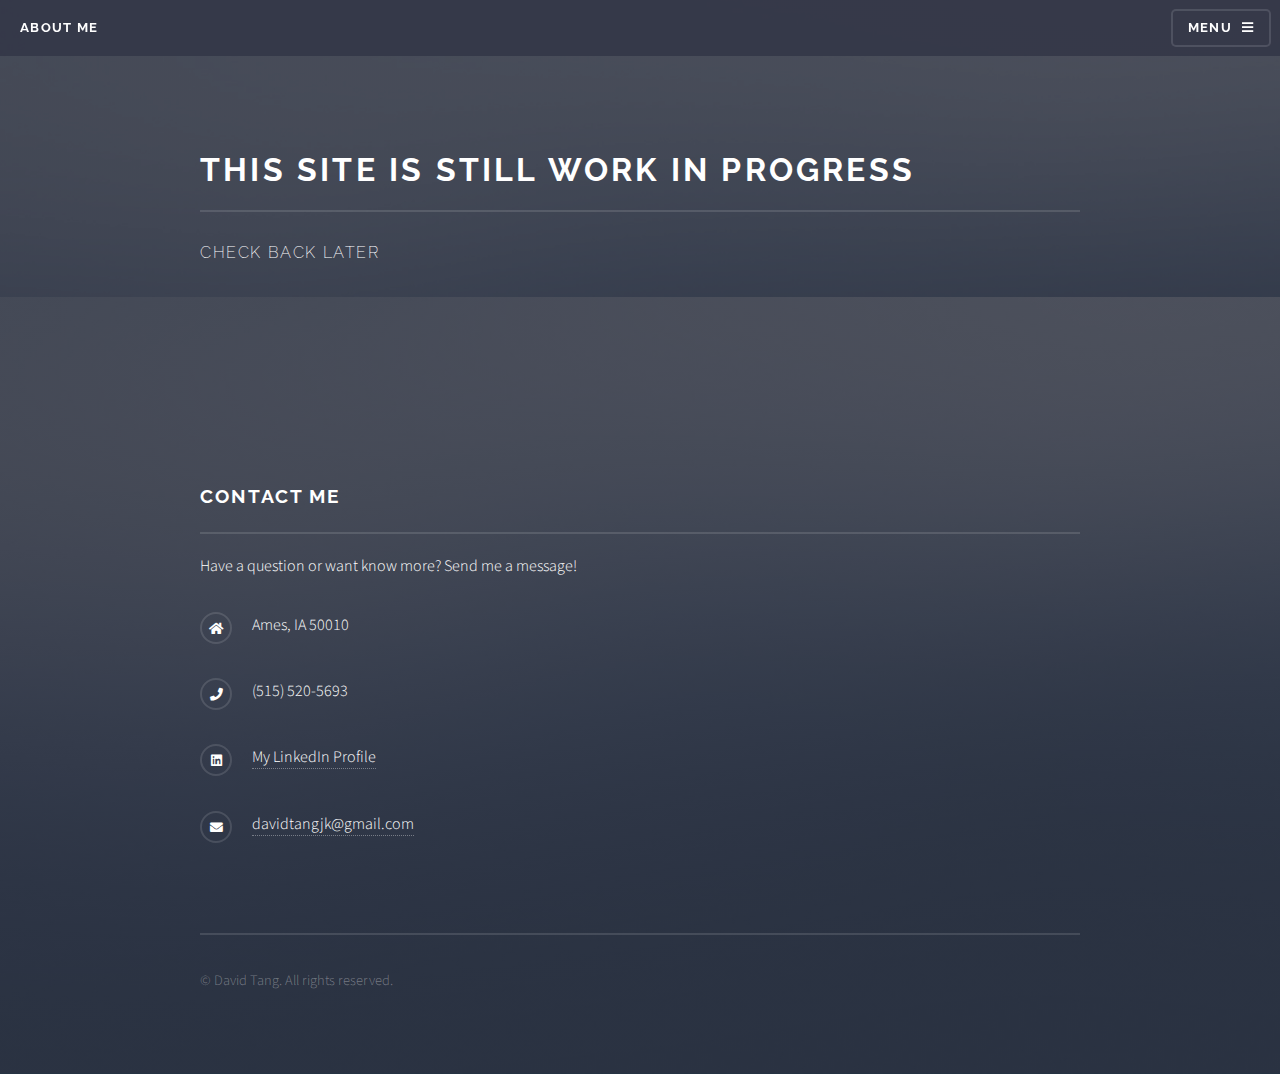
==== commit de6c8f64: "Updated about me" ====
--- a/about.html
+++ b/about.html
@@ -47,8 +47,8 @@
 								<p>Check Back Later</p>
 							</div>
 						</header>
-
-						<!-- Content -->
+						<!--
+						
 							<div class="wrapper">
 								<div class="inner">
 
@@ -359,48 +359,24 @@
 							</div>
 
 					</section>
-
+				-->
 				<!-- Footer -->
-					<section id="footer">
-						<div class="inner">
-							<h2 class="major">Get in touch</h2>
-							<p>Cras mattis ante fermentum, malesuada neque vitae, eleifend erat. Phasellus non pulvinar erat. Fusce tincidunt, nisl eget mattis egestas, purus ipsum consequat orci, sit amet lobortis lorem lacus in tellus. Sed ac elementum arcu. Quisque placerat auctor laoreet.</p>
-							<form method="post" action="#">
-								<div class="fields">
-									<div class="field">
-										<label for="name">Name</label>
-										<input type="text" name="name" id="name" />
-									</div>
-									<div class="field">
-										<label for="email">Email</label>
-										<input type="email" name="email" id="email" />
-									</div>
-									<div class="field">
-										<label for="message">Message</label>
-										<textarea name="message" id="message" rows="4"></textarea>
-									</div>
-								</div>
-								<ul class="actions">
-									<li><input type="submit" value="Send Message" /></li>
-								</ul>
-							</form>
-							<ul class="contact">
-								<li class="icon solid fa-home">
-									Untitled Inc<br />
-									1234 Somewhere Road Suite #2894<br />
-									Nashville, TN 00000-0000
-								</li>
-								<li class="icon solid fa-phone">(000) 000-0000</li>
-								<li class="icon solid fa-envelope"><a href="#">information@untitled.tld</a></li>
-								<li class="icon brands fa-twitter"><a href="#">twitter.com/untitled-tld</a></li>
-								<li class="icon brands fa-facebook-f"><a href="#">facebook.com/untitled-tld</a></li>
-								<li class="icon brands fa-instagram"><a href="#">instagram.com/untitled-tld</a></li>
-							</ul>
-							<ul class="copyright">
-								<li>&copy; Untitled Inc. All rights reserved.</li><li>Design: <a href="http://html5up.net">HTML5 UP</a></li>
-							</ul>
-						</div>
-					</section>
+				<section id="footer">
+					<div class="inner" id="contact">
+						<h2 class="major">Contact me</h2>
+						<p>Have a question or want know more? Send me a message!</p>
+						<ul class="contact">
+							<li class="icon solid fa-home">Ames, IA 50010</li>
+							<li class="icon solid fa-phone">(515) 520-5693</li>
+							<li class="icon brands fa-linkedin"><a href="https://www.linkedin.com/in/davidtangjk/">My LinkedIn Profile</a></li>
+							<li class="icon solid fa-envelope"><a href="mailto:davidtangjk@gmail.com">davidtangjk@gmail.com</a></li>
+
+						</ul>
+						<ul class="copyright">
+							<li>&copy; David Tang. All rights reserved.</li>
+						</ul>
+					</div>
+				</section>
 
 			</div>
 
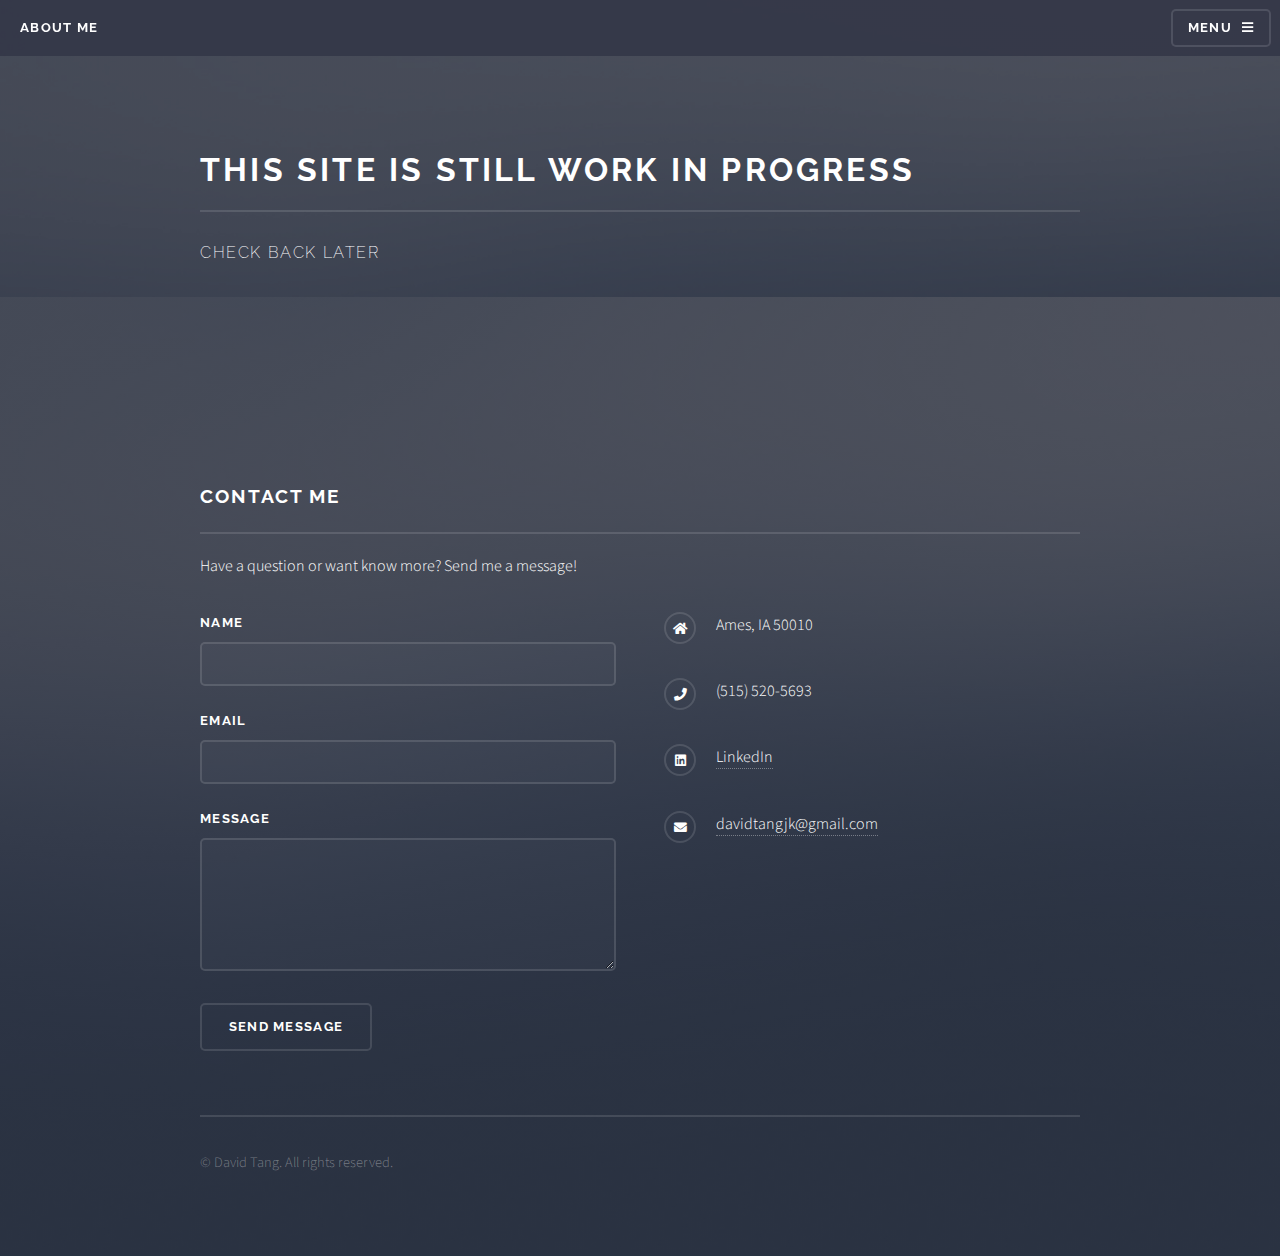
==== commit fe6956a7: "Updated forms and fix LinkedIn Description" ====
--- a/about.html
+++ b/about.html
@@ -365,10 +365,29 @@
 					<div class="inner" id="contact">
 						<h2 class="major">Contact me</h2>
 						<p>Have a question or want know more? Send me a message!</p>
+						<form action="https://formspree.io/f/xoqznvdr" method="POST">
+							<div class="fields">
+								<div class="field">
+									<label for="name">Name</label>
+									<input type="text" name="name" id="name" />
+								</div>
+								<div class="field">
+									<label for="email">Email</label>
+									<input type="email" name="email" id="email" />
+								</div>
+								<div class="field">
+									<label for="message">Message</label>
+									<textarea name="message" id="message" rows="4"></textarea>
+								</div>
+							</div>
+							<ul class="actions">
+								<li><input type="submit" value="Send Message" /></li>
+							</ul>
+						</form>
 						<ul class="contact">
 							<li class="icon solid fa-home">Ames, IA 50010</li>
 							<li class="icon solid fa-phone">(515) 520-5693</li>
-							<li class="icon brands fa-linkedin"><a href="https://www.linkedin.com/in/davidtangjk/">My LinkedIn Profile</a></li>
+							<li class="icon brands fa-linkedin"><a href="https://www.linkedin.com/in/davidtangjk/">LinkedIn</a></li>
 							<li class="icon solid fa-envelope"><a href="mailto:davidtangjk@gmail.com">davidtangjk@gmail.com</a></li>
 
 						</ul>
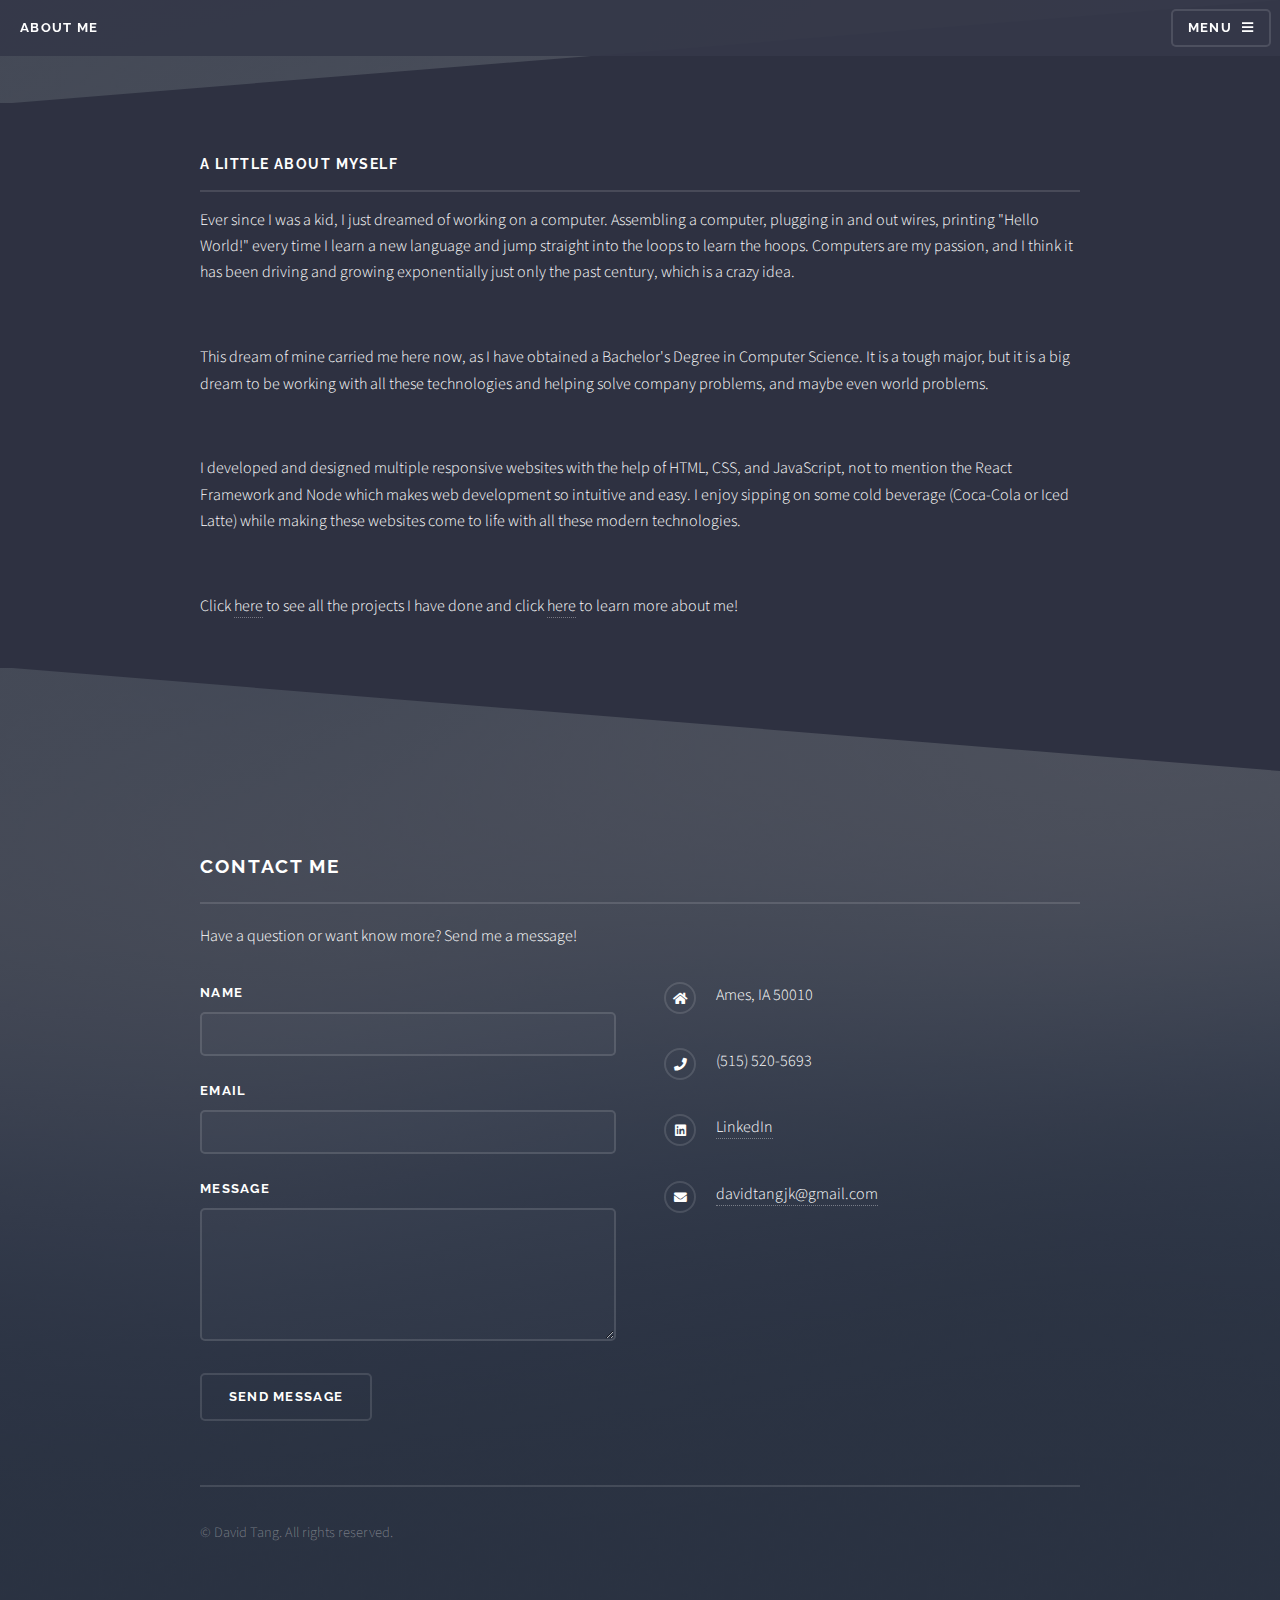
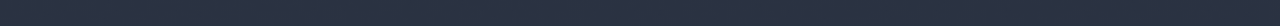
==== commit 49c8bd5a: "Completed about me" ====
--- a/about.html
+++ b/about.html
@@ -41,14 +41,58 @@
 
 				<!-- Wrapper -->
 					<section id="wrapper">
-						<header>
+
+						<div class="wrapper">
 							<div class="inner">
-								<h2>This site is still Work in Progress</h2>
-								<p>Check Back Later</p>
-							</div>
-						</header>
+								<section>
+								<h3 class="major">A little about myself</h3>
+								<p>Ever since I was a kid, I just dreamed of working on a computer. Assembling a computer, plugging in and out wires, printing "Hello World!" every time I learn a new language and jump straight into the loops to learn the hoops. Computers are my passion, and I think it has been driving and growing exponentially just only the past century, which is a crazy idea.</p>
+								<br>
+								<p>This dream of mine carried me here now, as I have obtained a Bachelor's Degree in Computer Science. It is a tough major, but it is a big dream to be working with all these technologies and helping solve company problems, and maybe even world problems.</p> 
+								<br>
+								<p>I developed and designed multiple responsive websites with the help of HTML, CSS, and JavaScript, not to mention the React Framework and Node which makes web development so intuitive and easy. I enjoy sipping on some cold beverage (Coca-Cola or Iced Latte) while making these websites come to life with all these modern technologies.</p>
+								<br>
+								<p>Click <a href="project.html">here</a> to see all the projects I have done and click <a href="https://www.linkedin.com/in/davidtangjk/">here</a> to learn more about me!</p>
+								</section>
+							</div>
+						</div>
 						<!--
+						<section id="one" class="wrapper spotlight style1">
+							<div class="inner">
+								<a href="#" class="image"><img src="images/pic01.jpg" alt="" /></a>
+								<div class="content">
+									<h2 class="major">Magna arcu feugiat</h2>
+									<p>Lorem ipsum dolor sit amet, etiam lorem adipiscing elit. Cras turpis ante, nullam sit amet turpis non, sollicitudin posuere urna. Mauris id tellus arcu. Nunc vehicula id nulla dignissim dapibus. Nullam ultrices, neque et faucibus viverra, ex nulla cursus.</p>
+									<a href="#" class="special">Learn more</a>
+								</div>
+							</div>
+						</section>
+
+					
+						<section id="two" class="wrapper alt spotlight style2">
+							<div class="inner">
+								<a href="#" class="image"><img src="images/pic02.jpg" alt="" /></a>
+								<div class="content">
+									<h2 class="major">Tempus adipiscing</h2>
+									<p>Lorem ipsum dolor sit amet, etiam lorem adipiscing elit. Cras turpis ante, nullam sit amet turpis non, sollicitudin posuere urna. Mauris id tellus arcu. Nunc vehicula id nulla dignissim dapibus. Nullam ultrices, neque et faucibus viverra, ex nulla cursus.</p>
+									<a href="#" class="special">Learn more</a>
+								</div>
+							</div>
+						</section>
+
+					
+						<section id="three" class="wrapper spotlight style3">
+							<div class="inner">
+								<a href="#" class="image"><img src="images/pic03.jpg" alt="" /></a>
+								<div class="content">
+									<h2 class="major">Nullam dignissim</h2>
+									<p>Lorem ipsum dolor sit amet, etiam lorem adipiscing elit. Cras turpis ante, nullam sit amet turpis non, sollicitudin posuere urna. Mauris id tellus arcu. Nunc vehicula id nulla dignissim dapibus. Nullam ultrices, neque et faucibus viverra, ex nulla cursus.</p>
+									<a href="#" class="special">Learn more</a>
+								</div>
+							</div>
+						</section>
 						
+							
 							<div class="wrapper">
 								<div class="inner">
 
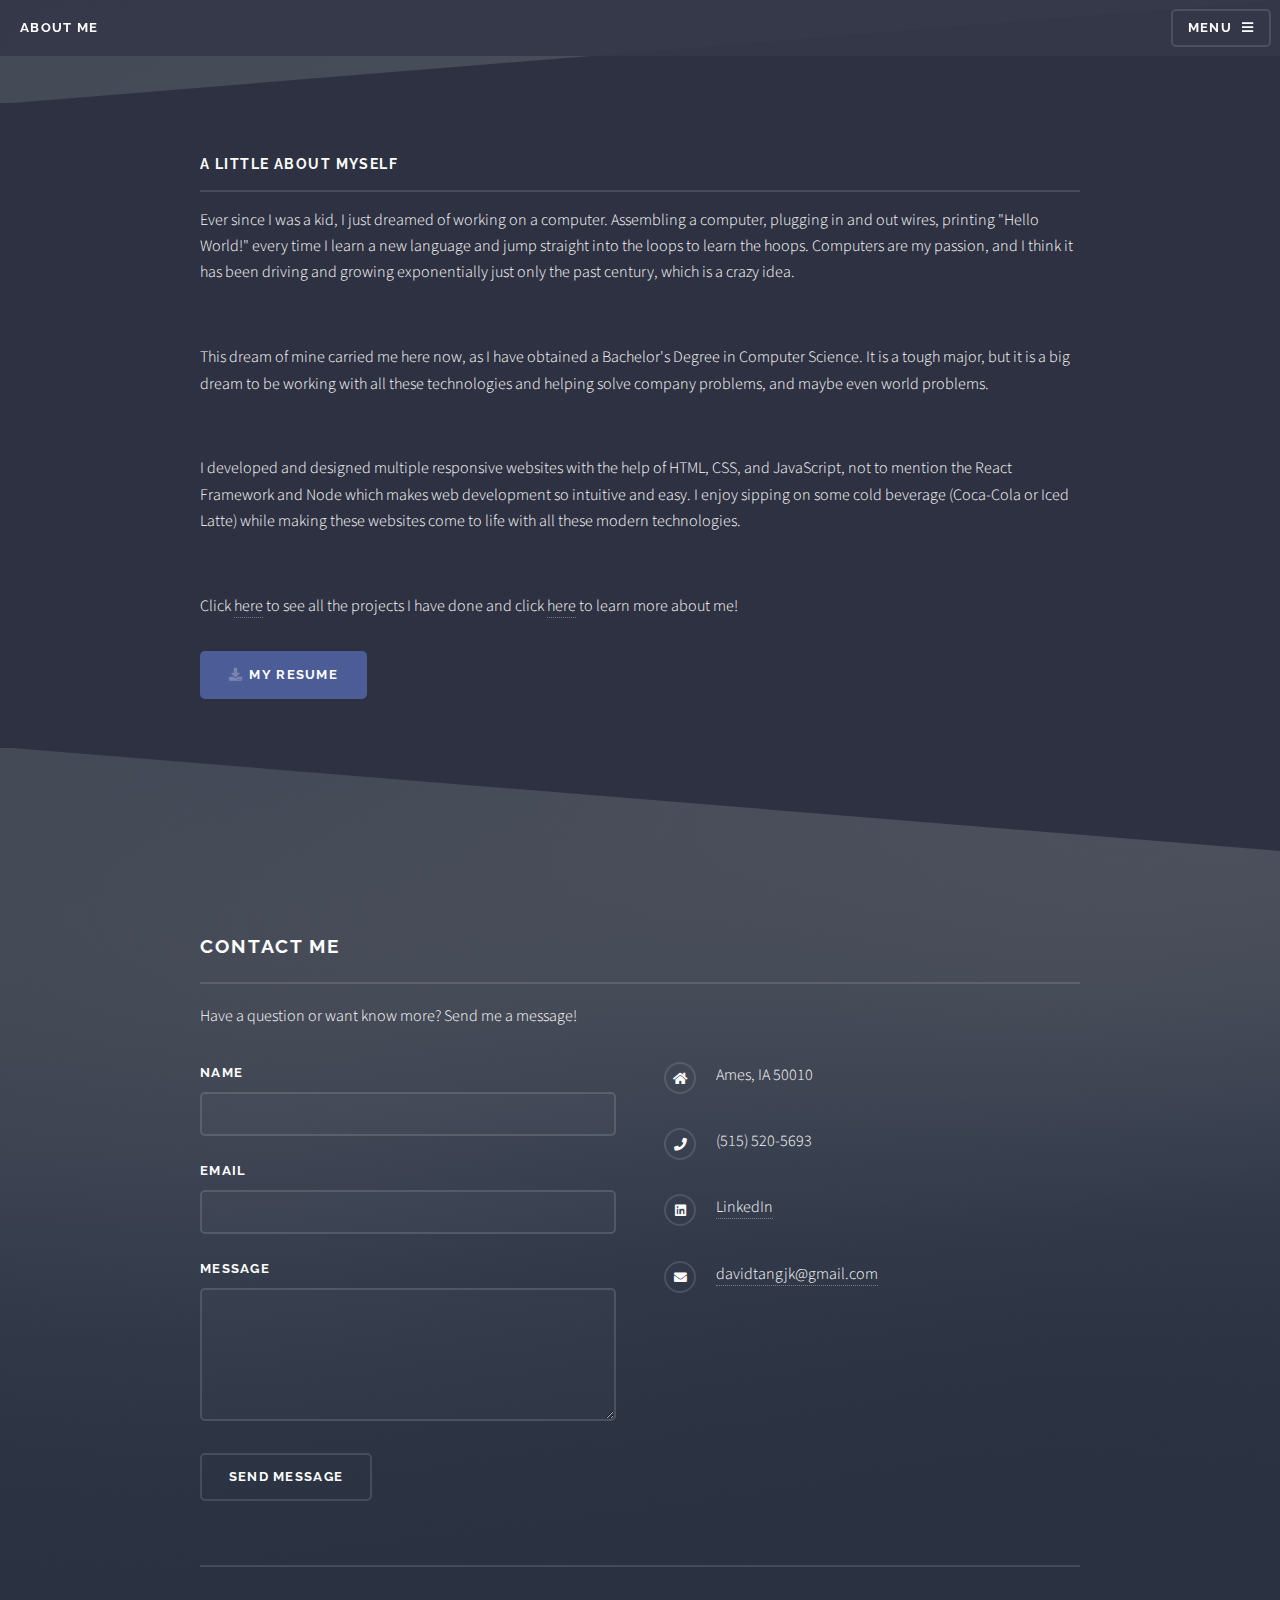
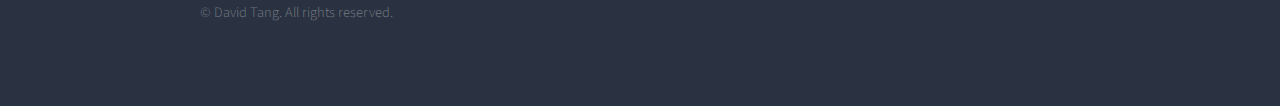
==== commit c7f566b4: "Added resume" ====
--- a/about.html
+++ b/about.html
@@ -53,357 +53,14 @@
 								<p>I developed and designed multiple responsive websites with the help of HTML, CSS, and JavaScript, not to mention the React Framework and Node which makes web development so intuitive and easy. I enjoy sipping on some cold beverage (Coca-Cola or Iced Latte) while making these websites come to life with all these modern technologies.</p>
 								<br>
 								<p>Click <a href="project.html">here</a> to see all the projects I have done and click <a href="https://www.linkedin.com/in/davidtangjk/">here</a> to learn more about me!</p>
-								</section>
+								<ul class="actions">
+									<li><a href="assets/DavidTangJK-Resume.pdf" class="button primary icon solid fa-download">My Resume</a></li>
+								</ul>
+							</section>
 							</div>
 						</div>
-						<!--
-						<section id="one" class="wrapper spotlight style1">
-							<div class="inner">
-								<a href="#" class="image"><img src="images/pic01.jpg" alt="" /></a>
-								<div class="content">
-									<h2 class="major">Magna arcu feugiat</h2>
-									<p>Lorem ipsum dolor sit amet, etiam lorem adipiscing elit. Cras turpis ante, nullam sit amet turpis non, sollicitudin posuere urna. Mauris id tellus arcu. Nunc vehicula id nulla dignissim dapibus. Nullam ultrices, neque et faucibus viverra, ex nulla cursus.</p>
-									<a href="#" class="special">Learn more</a>
-								</div>
-							</div>
-						</section>
-
-					
-						<section id="two" class="wrapper alt spotlight style2">
-							<div class="inner">
-								<a href="#" class="image"><img src="images/pic02.jpg" alt="" /></a>
-								<div class="content">
-									<h2 class="major">Tempus adipiscing</h2>
-									<p>Lorem ipsum dolor sit amet, etiam lorem adipiscing elit. Cras turpis ante, nullam sit amet turpis non, sollicitudin posuere urna. Mauris id tellus arcu. Nunc vehicula id nulla dignissim dapibus. Nullam ultrices, neque et faucibus viverra, ex nulla cursus.</p>
-									<a href="#" class="special">Learn more</a>
-								</div>
-							</div>
-						</section>
-
-					
-						<section id="three" class="wrapper spotlight style3">
-							<div class="inner">
-								<a href="#" class="image"><img src="images/pic03.jpg" alt="" /></a>
-								<div class="content">
-									<h2 class="major">Nullam dignissim</h2>
-									<p>Lorem ipsum dolor sit amet, etiam lorem adipiscing elit. Cras turpis ante, nullam sit amet turpis non, sollicitudin posuere urna. Mauris id tellus arcu. Nunc vehicula id nulla dignissim dapibus. Nullam ultrices, neque et faucibus viverra, ex nulla cursus.</p>
-									<a href="#" class="special">Learn more</a>
-								</div>
-							</div>
-						</section>
 						
-							
-							<div class="wrapper">
-								<div class="inner">
-
-									<section>
-										<h3 class="major">Text</h3>
-										<p>This is <b>bold</b> and this is <strong>strong</strong>. This is <i>italic</i> and this is <em>emphasized</em>.
-										This is <sup>superscript</sup> text and this is <sub>subscript</sub> text.
-										This is <u>underlined</u> and this is code: <code>for (;;) { ... }</code>. Finally, <a href="#">this is a link</a>.</p>
-										<h4>Blockquote</h4>
-										<blockquote>Fringilla nisl. Donec accumsan interdum nisi, quis tincidunt felis sagittis eget tempus euismod. Vestibulum ante ipsum primis in faucibus vestibulum. Blandit adipiscing eu felis iaculis volutpat ac adipiscing accumsan faucibus. Vestibulum ante ipsum primis in faucibus lorem ipsum dolor sit amet nullam adipiscing eu felis.</blockquote>
-										<h4>Preformatted</h4>
-										<pre><code>i = 0;
-
-while (!deck.isInOrder()) {
-  print 'Iteration ' + i;
-  deck.shuffle();
-  i++;
-}
-
-print 'It took ' + i + ' iterations to sort the deck.';</code></pre>
-									</section>
-
-									<section>
-										<h3 class="major">Lists</h3>
-										<div class="row">
-											<div class="col-6 col-12-medium">
-												<h4>Unordered</h4>
-												<ul>
-													<li>Dolor pulvinar etiam.</li>
-													<li>Sagittis adipiscing.</li>
-													<li>Felis enim feugiat.</li>
-												</ul>
-												<h4>Alternate</h4>
-												<ul class="alt">
-													<li>Dolor pulvinar etiam.</li>
-													<li>Sagittis adipiscing.</li>
-													<li>Felis enim feugiat.</li>
-												</ul>
-											</div>
-											<div class="col-6 col-12-medium">
-												<h4>Ordered</h4>
-												<ol>
-													<li>Dolor pulvinar etiam.</li>
-													<li>Etiam vel felis viverra.</li>
-													<li>Felis enim feugiat.</li>
-													<li>Dolor pulvinar etiam.</li>
-													<li>Etiam vel felis lorem.</li>
-													<li>Felis enim et feugiat.</li>
-												</ol>
-												<h4>Icons</h4>
-												<ul class="icons">
-													<li><a href="#" class="icon brands fa-twitter"><span class="label">Twitter</span></a></li>
-													<li><a href="#" class="icon brands fa-facebook-f"><span class="label">Facebook</span></a></li>
-													<li><a href="#" class="icon brands fa-instagram"><span class="label">Instagram</span></a></li>
-													<li><a href="#" class="icon brands fa-github"><span class="label">Github</span></a></li>
-												</ul>
-											</div>
-										</div>
-										<h4>Actions</h4>
-										<div class="row">
-											<div class="col-6 col-12-medium">
-												<ul class="actions">
-													<li><a href="#" class="button primary">Default</a></li>
-													<li><a href="#" class="button">Default</a></li>
-												</ul>
-												<ul class="actions small">
-													<li><a href="#" class="button primary small">Small</a></li>
-													<li><a href="#" class="button small">Small</a></li>
-												</ul>
-												<ul class="actions stacked">
-													<li><a href="#" class="button primary">Default</a></li>
-													<li><a href="#" class="button">Default</a></li>
-												</ul>
-												<ul class="actions stacked small">
-													<li><a href="#" class="button primary small">Small</a></li>
-													<li><a href="#" class="button small">Small</a></li>
-												</ul>
-											</div>
-											<div class="col-6 col-12-medium">
-												<ul class="actions stacked">
-													<li><a href="#" class="button primary fit">Default</a></li>
-													<li><a href="#" class="button fit">Default</a></li>
-												</ul>
-												<ul class="actions stacked small">
-													<li><a href="#" class="button primary small fit">Small</a></li>
-													<li><a href="#" class="button small fit">Small</a></li>
-												</ul>
-											</div>
-										</div>
-										<h4>Pagination</h4>
-										<ul class="pagination">
-											<li><span class="button small disabled">Prev</span></li>
-											<li><a href="#" class="page active">1</a></li>
-											<li><a href="#" class="page">2</a></li>
-											<li><a href="#" class="page">3</a></li>
-											<li><span>&hellip;</span></li>
-											<li><a href="#" class="page">8</a></li>
-											<li><a href="#" class="page">9</a></li>
-											<li><a href="#" class="page">10</a></li>
-											<li><a href="#" class="button small">Next</a></li>
-										</ul>
-									</section>
-
-									<section>
-										<h3 class="major">Table</h3>
-										<h4>Default</h4>
-										<div class="table-wrapper">
-											<table>
-												<thead>
-													<tr>
-														<th>Name</th>
-														<th>Description</th>
-														<th>Price</th>
-													</tr>
-												</thead>
-												<tbody>
-													<tr>
-														<td>Item One</td>
-														<td>Ante turpis integer aliquet porttitor.</td>
-														<td>29.99</td>
-													</tr>
-													<tr>
-														<td>Item Two</td>
-														<td>Vis ac commodo adipiscing arcu aliquet.</td>
-														<td>19.99</td>
-													</tr>
-													<tr>
-														<td>Item Three</td>
-														<td> Morbi faucibus arcu accumsan lorem.</td>
-														<td>29.99</td>
-													</tr>
-													<tr>
-														<td>Item Four</td>
-														<td>Vitae integer tempus condimentum.</td>
-														<td>19.99</td>
-													</tr>
-													<tr>
-														<td>Item Five</td>
-														<td>Ante turpis integer aliquet porttitor.</td>
-														<td>29.99</td>
-													</tr>
-												</tbody>
-												<tfoot>
-													<tr>
-														<td colspan="2"></td>
-														<td>100.00</td>
-													</tr>
-												</tfoot>
-											</table>
-										</div>
-
-										<h4>Alternate</h4>
-										<div class="table-wrapper">
-											<table class="alt">
-												<thead>
-													<tr>
-														<th>Name</th>
-														<th>Description</th>
-														<th>Price</th>
-													</tr>
-												</thead>
-												<tbody>
-													<tr>
-														<td>Item One</td>
-														<td>Ante turpis integer aliquet porttitor.</td>
-														<td>29.99</td>
-													</tr>
-													<tr>
-														<td>Item Two</td>
-														<td>Vis ac commodo adipiscing arcu aliquet.</td>
-														<td>19.99</td>
-													</tr>
-													<tr>
-														<td>Item Three</td>
-														<td> Morbi faucibus arcu accumsan lorem.</td>
-														<td>29.99</td>
-													</tr>
-													<tr>
-														<td>Item Four</td>
-														<td>Vitae integer tempus condimentum.</td>
-														<td>19.99</td>
-													</tr>
-													<tr>
-														<td>Item Five</td>
-														<td>Ante turpis integer aliquet porttitor.</td>
-														<td>29.99</td>
-													</tr>
-												</tbody>
-												<tfoot>
-													<tr>
-														<td colspan="2"></td>
-														<td>100.00</td>
-													</tr>
-												</tfoot>
-											</table>
-										</div>
-									</section>
-
-									<section>
-										<h3 class="major">Buttons</h3>
-										<ul class="actions">
-											<li><a href="#" class="button primary">Primary</a></li>
-											<li><a href="#" class="button">Default</a></li>
-										</ul>
-										<ul class="actions">
-											<li><a href="#" class="button large">Large</a></li>
-											<li><a href="#" class="button small">Small</a></li>
-										</ul>
-										<ul class="actions fit">
-											<li><a href="#" class="button fit">Fit</a></li>
-											<li><a href="#" class="button primary fit">Fit</a></li>
-											<li><a href="#" class="button fit">Fit</a></li>
-										</ul>
-										<ul class="actions fit small">
-											<li><a href="#" class="button primary fit small">Fit + Small</a></li>
-											<li><a href="#" class="button fit small">Fit + Small</a></li>
-											<li><a href="#" class="button primary fit small">Fit + Small</a></li>
-										</ul>
-										<ul class="actions">
-											<li><a href="#" class="button primary icon solid fa-download">Icon</a></li>
-											<li><a href="#" class="button icon solid fa-download">Icon</a></li>
-										</ul>
-										<ul class="actions">
-											<li><span class="button primary disabled">Disabled</span></li>
-											<li><span class="button disabled">Disabled</span></li>
-										</ul>
-									</section>
-
-									<section>
-										<h3 class="major">Form</h3>
-										<form method="post" action="#">
-											<div class="row gtr-uniform">
-												<div class="col-6 col-12-xsmall">
-													<label for="demo-name">Name</label>
-													<input type="text" name="demo-name" id="demo-name" value="" />
-												</div>
-												<div class="col-6 col-12-xsmall">
-													<label for="demo-email">Email</label>
-													<input type="email" name="demo-email" id="demo-email" value="" />
-												</div>
-												<div class="col-12">
-													<label for="demo-category">Category</label>
-													<select name="demo-category" id="demo-category">
-														<option value="">-</option>
-														<option value="1">Manufacturing</option>
-														<option value="1">Shipping</option>
-														<option value="1">Administration</option>
-														<option value="1">Human Resources</option>
-													</select>
-												</div>
-												<div class="col-4 col-12-small">
-													<input type="radio" id="demo-priority-low" name="demo-priority" checked>
-													<label for="demo-priority-low">Low Priority</label>
-												</div>
-												<div class="col-4 col-12-small">
-													<input type="radio" id="demo-priority-normal" name="demo-priority">
-													<label for="demo-priority-normal">Normal Priority</label>
-												</div>
-												<div class="col-4 col-12-small">
-													<input type="radio" id="demo-priority-high" name="demo-priority">
-													<label for="demo-priority-high">High Priority</label>
-												</div>
-												<div class="col-6 col-12-small">
-													<input type="checkbox" id="demo-copy" name="demo-copy">
-													<label for="demo-copy">Email me a copy</label>
-												</div>
-												<div class="col-6 col-12-small">
-													<input type="checkbox" id="demo-human" name="demo-human" checked>
-													<label for="demo-human">Not a robot</label>
-												</div>
-												<div class="col-12">
-													<label for="demo-message">Message</label>
-													<textarea name="demo-message" id="demo-message" rows="6"></textarea>
-												</div>
-												<div class="col-12">
-													<ul class="actions">
-														<li><input type="submit" value="Send Message" class="primary" /></li>
-														<li><input type="reset" value="Reset" /></li>
-													</ul>
-												</div>
-											</div>
-										</form>
-									</section>
-
-									<section>
-										<h3 class="major">Image</h3>
-										<h4>Fit</h4>
-										<div class="box alt">
-											<div class="row gtr-uniform">
-												<div class="col-12"><span class="image fit"><img src="images/pic08.jpg" alt="" /></span></div>
-												<div class="col-4"><span class="image fit"><img src="images/pic05.jpg" alt="" /></span></div>
-												<div class="col-4"><span class="image fit"><img src="images/pic06.jpg" alt="" /></span></div>
-												<div class="col-4"><span class="image fit"><img src="images/pic07.jpg" alt="" /></span></div>
-												<div class="col-4"><span class="image fit"><img src="images/pic07.jpg" alt="" /></span></div>
-												<div class="col-4"><span class="image fit"><img src="images/pic05.jpg" alt="" /></span></div>
-												<div class="col-4"><span class="image fit"><img src="images/pic06.jpg" alt="" /></span></div>
-												<div class="col-4"><span class="image fit"><img src="images/pic06.jpg" alt="" /></span></div>
-												<div class="col-4"><span class="image fit"><img src="images/pic07.jpg" alt="" /></span></div>
-												<div class="col-4"><span class="image fit"><img src="images/pic05.jpg" alt="" /></span></div>
-											</div>
-										</div>
-										<h4>Left &amp; Right</h4>
-										<p><span class="image left"><img src="images/pic01.jpg" alt="" /></span>Morbi mattis mi consectetur tortor elementum, varius pellentesque velit convallis. Aenean tincidunt lectus auctor mauris maximus, ac scelerisque ipsum tempor. Duis vulputate ex et ex tincidunt, quis lacinia velit aliquet. Duis non efficitur nisi, id malesuada justo. Maecenas sagittis felis ac sagittis semper. Curabitur purus leo, tempus sed finibus eget, fringilla quis risus. Maecenas et lorem quis sem varius sagittis et a est. Maecenas iaculis iaculis sem. Donec vel dolor at arcu tincidunt bibendum. Interdum et malesuada fames ac ante ipsum primis in faucibus. Fusce ut aliquet justo. Donec id neque ipsum. Integer eget ultricies odio. Nam vel ex a orci fringilla tincidunt. Aliquam eleifend ligula non velit accumsan cursus. Etiam ut gravida sapien. Morbi mattis mi consectetur tortor elementum, varius pellentesque velit convallis. Aenean tincidunt lectus auctor mauris maximus, ac scelerisque ipsum tempor. Duis vulputate ex et ex tincidunt, quis lacinia velit aliquet. Duis non efficitur nisi, id malesuada justo. Maecenas sagittis felis ac sagittis semper. Curabitur purus leo, tempus sed finibus eget, fringilla quis risus. Maecenas et lorem quis sem varius sagittis et a est. Maecenas iaculis iaculis sem. Donec vel dolor at arcu tincidunt bibendum. Interdum et malesuada fames ac ante ipsum primis in faucibus. Fusce ut aliquet justo. Donec id neque ipsum. Integer eget ultricies odio. Nam vel ex a orci fringilla tincidunt. Aliquam eleifend ligula non velit accumsan cursus. Etiam ut gravida sapien.</p>
-										<p><span class="image right"><img src="images/pic02.jpg" alt="" /></span>Vestibulum ultrices risus velit, sit amet blandit massa auctor sit amet. Sed eu lectus sem. Phasellus in odio at ipsum porttitor mollis id vel diam. Praesent sit amet posuere risus, eu faucibus lectus. Vivamus ex ligula, tempus pulvinar ipsum in, auctor porta quam. Proin nec dui cursus, posuere dui eget interdum. Fusce lectus magna, sagittis at facilisis vitae, pellentesque at etiam. Quisque posuere leo quis sem commodo, vel scelerisque nisi scelerisque. Suspendisse id quam vel tortor tincidunt suscipit. Nullam auctor orci eu dolor consectetur, interdum ullamcorper ante tincidunt. Mauris felis nec felis elementum varius. Nam sapien ante, varius in pulvinar vitae, rhoncus id massa. Donec varius ex in mauris ornare, eget euismod urna egestas. Etiam lacinia tempor ipsum, sodales porttitor justo. Aliquam dolor quam, semper in tortor eu, volutpat efficitur quam. Fusce nec fermentum nisl. Aenean erat diam, tempus aliquet erat. Etiam iaculis nulla ipsum, et pharetra libero rhoncus ut. Phasellus rutrum cursus velit, eget condimentum nunc blandit vel. In at pulvinar lectus. Morbi diam ante, vulputate et imperdiet eget, fermentum non dolor. Ut eleifend sagittis tincidunt. Sed viverra commodo mi, ac rhoncus justo. Duis neque ligula, elementum ut enim vel, posuere finibus justo. Vivamus facilisis maximus nibh quis pulvinar. Quisque hendrerit in ipsum id tellus facilisis fermentum. Proin mauris dui.</p>
-									</section>
-
-								</div>
-							</div>
-
-					</section>
-				-->
+						
 				<!-- Footer -->
 				<section id="footer">
 					<div class="inner" id="contact">
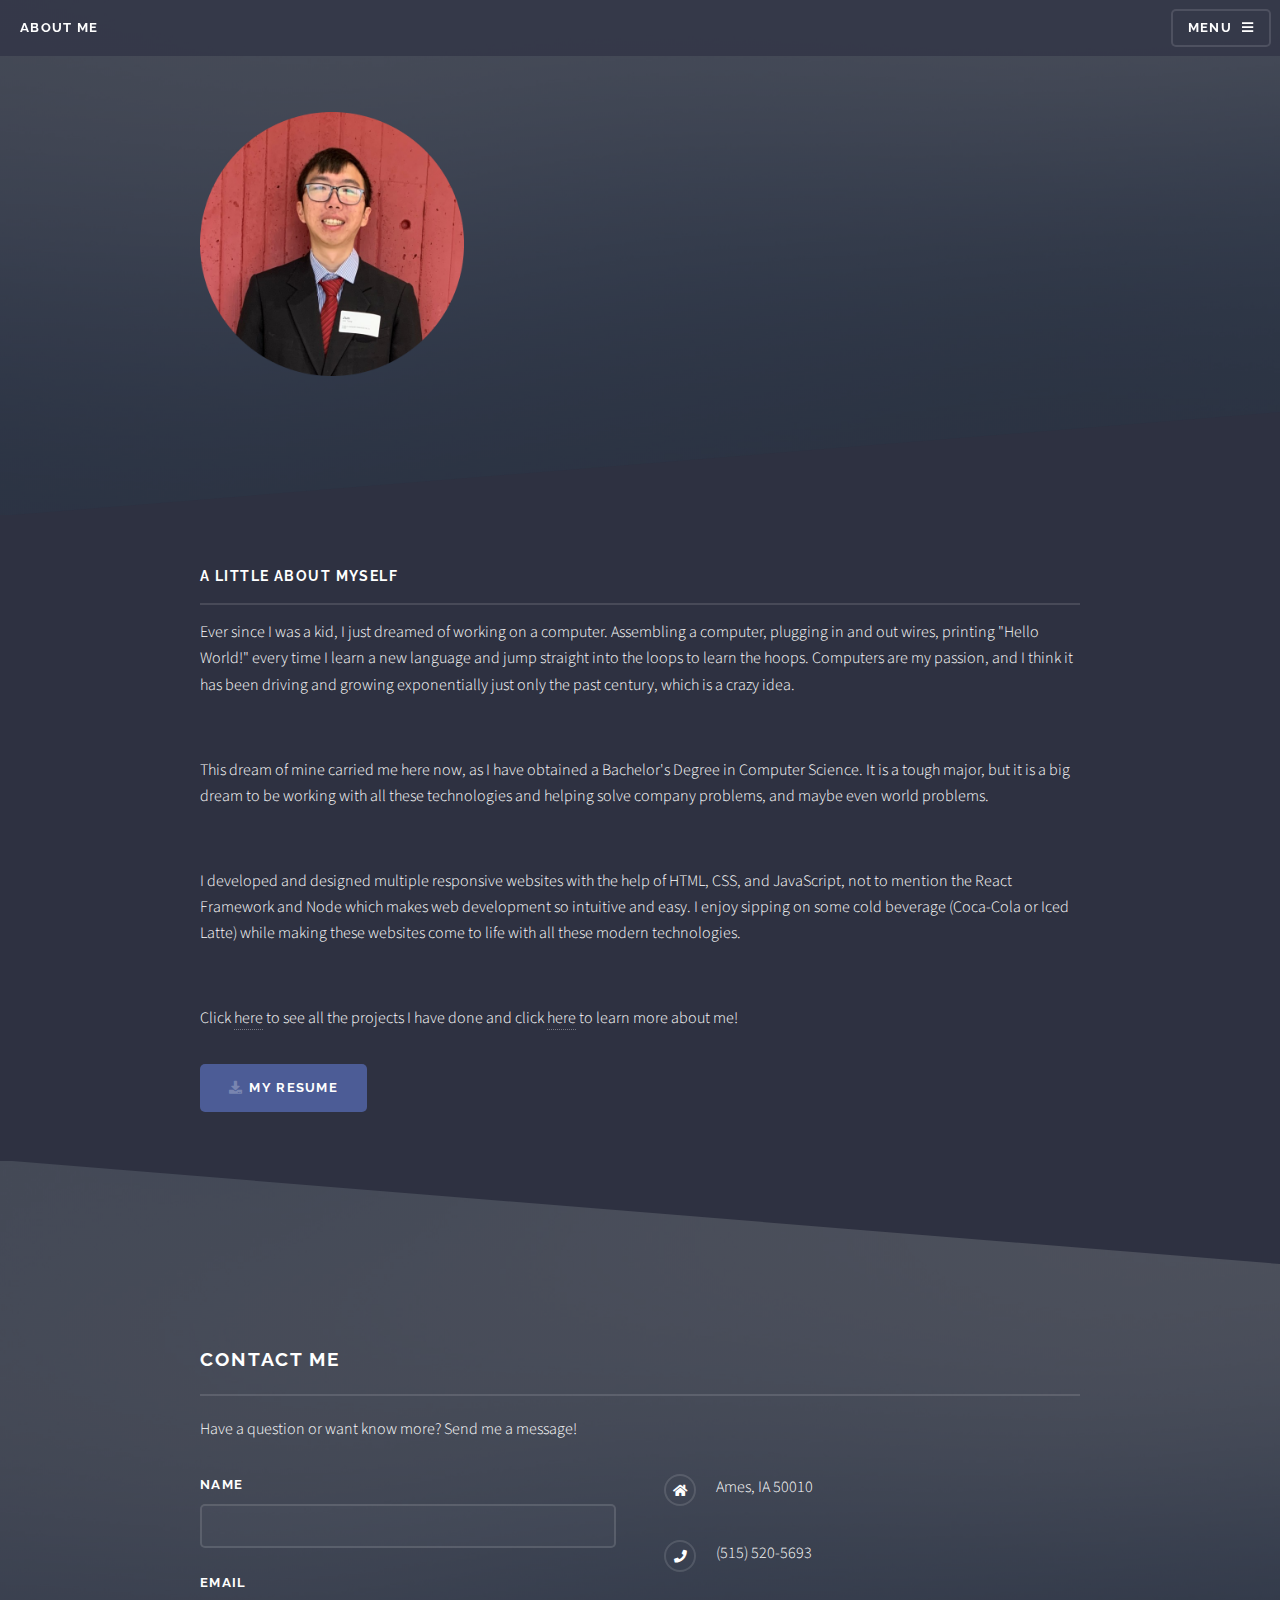
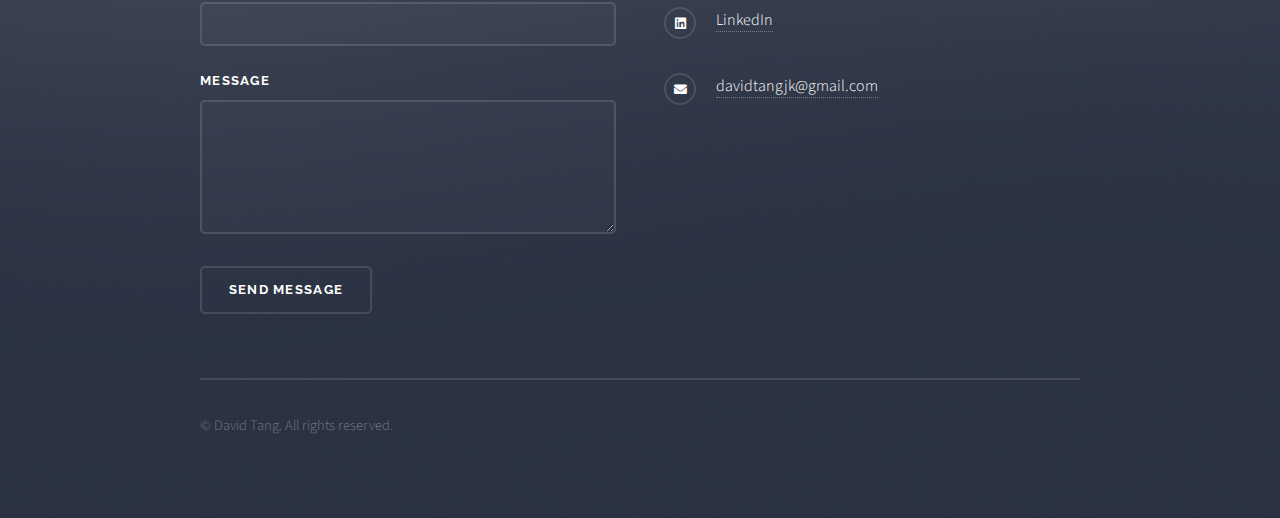
==== commit 9a74eae9: "Fixed links for notes app and added profile picture in about me" ====
--- a/about.html
+++ b/about.html
@@ -41,6 +41,12 @@
 
 				<!-- Wrapper -->
 					<section id="wrapper">
+
+						<section id="banner">
+							<div class="inner">
+								<img src="images/David.png" alt="" />
+							</div>
+						</section>
 
 						<div class="wrapper">
 							<div class="inner">
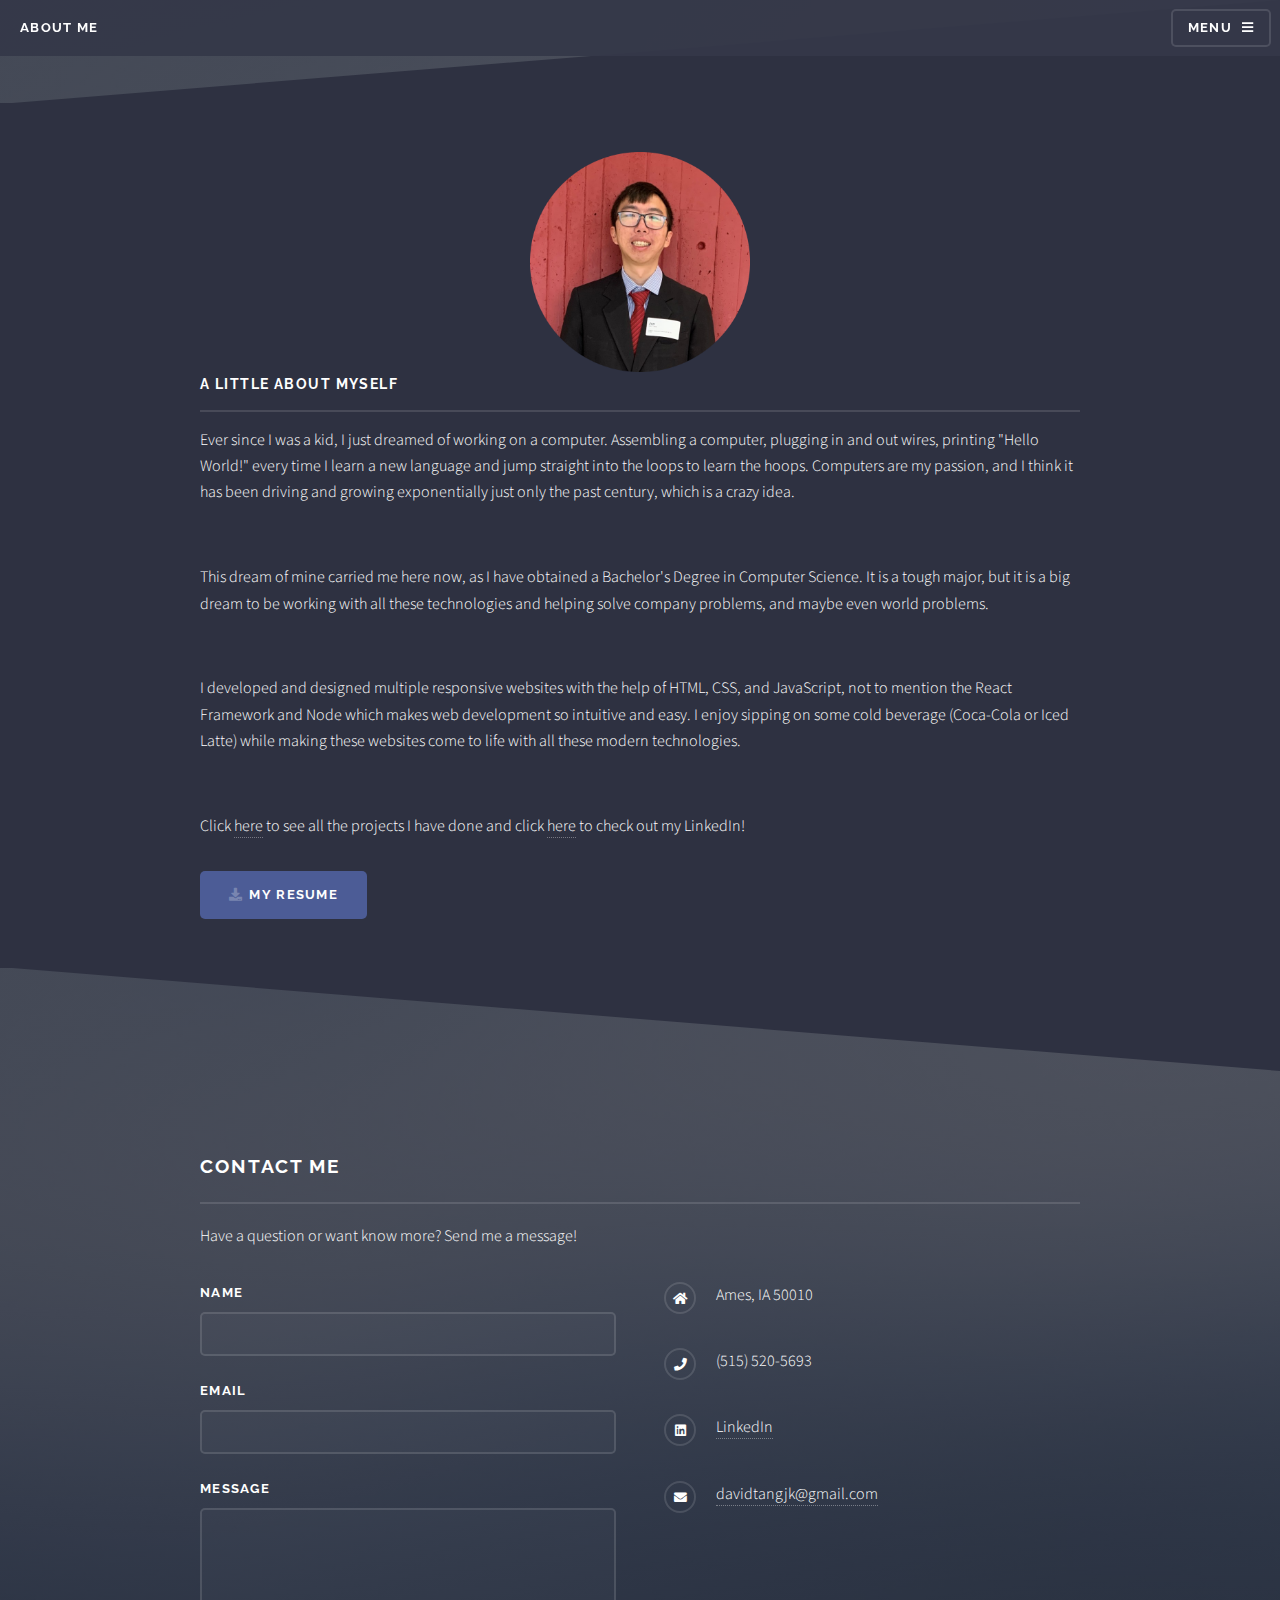
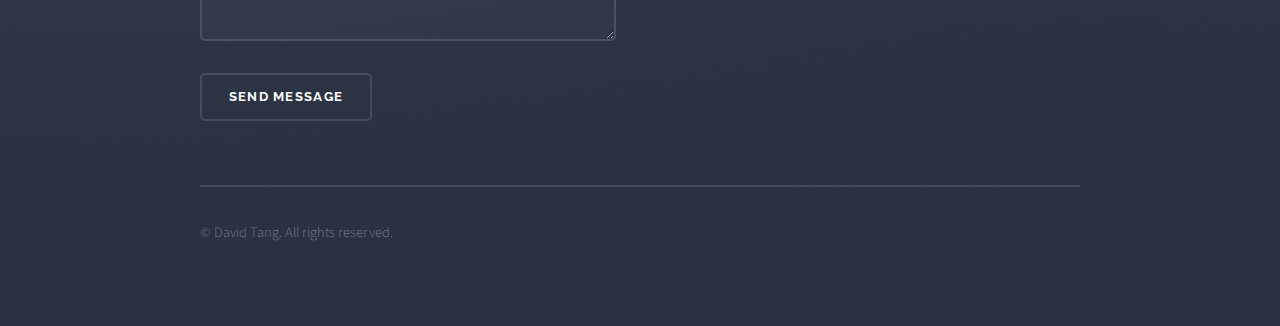
==== commit 3171f17b: "Fixed profile picture in about me" ====
--- a/about.html
+++ b/about.html
@@ -42,14 +42,9 @@
 				<!-- Wrapper -->
 					<section id="wrapper">
 
-						<section id="banner">
-							<div class="inner">
-								<img src="images/David.png" alt="" />
-							</div>
-						</section>
-
 						<div class="wrapper">
 							<div class="inner">
+								<img src="images/David.png" alt="profile picture" style="width: 25%;display:block;margin:auto;" />
 								<section>
 								<h3 class="major">A little about myself</h3>
 								<p>Ever since I was a kid, I just dreamed of working on a computer. Assembling a computer, plugging in and out wires, printing "Hello World!" every time I learn a new language and jump straight into the loops to learn the hoops. Computers are my passion, and I think it has been driving and growing exponentially just only the past century, which is a crazy idea.</p>
@@ -58,7 +53,7 @@
 								<br>
 								<p>I developed and designed multiple responsive websites with the help of HTML, CSS, and JavaScript, not to mention the React Framework and Node which makes web development so intuitive and easy. I enjoy sipping on some cold beverage (Coca-Cola or Iced Latte) while making these websites come to life with all these modern technologies.</p>
 								<br>
-								<p>Click <a href="project.html">here</a> to see all the projects I have done and click <a href="https://www.linkedin.com/in/davidtangjk/">here</a> to learn more about me!</p>
+								<p>Click <a href="project.html">here</a> to see all the projects I have done and click <a href="https://www.linkedin.com/in/davidtangjk/">here</a> to check out my LinkedIn!</p>
 								<ul class="actions">
 									<li><a href="assets/DavidTangJK-Resume.pdf" class="button primary icon solid fa-download">My Resume</a></li>
 								</ul>
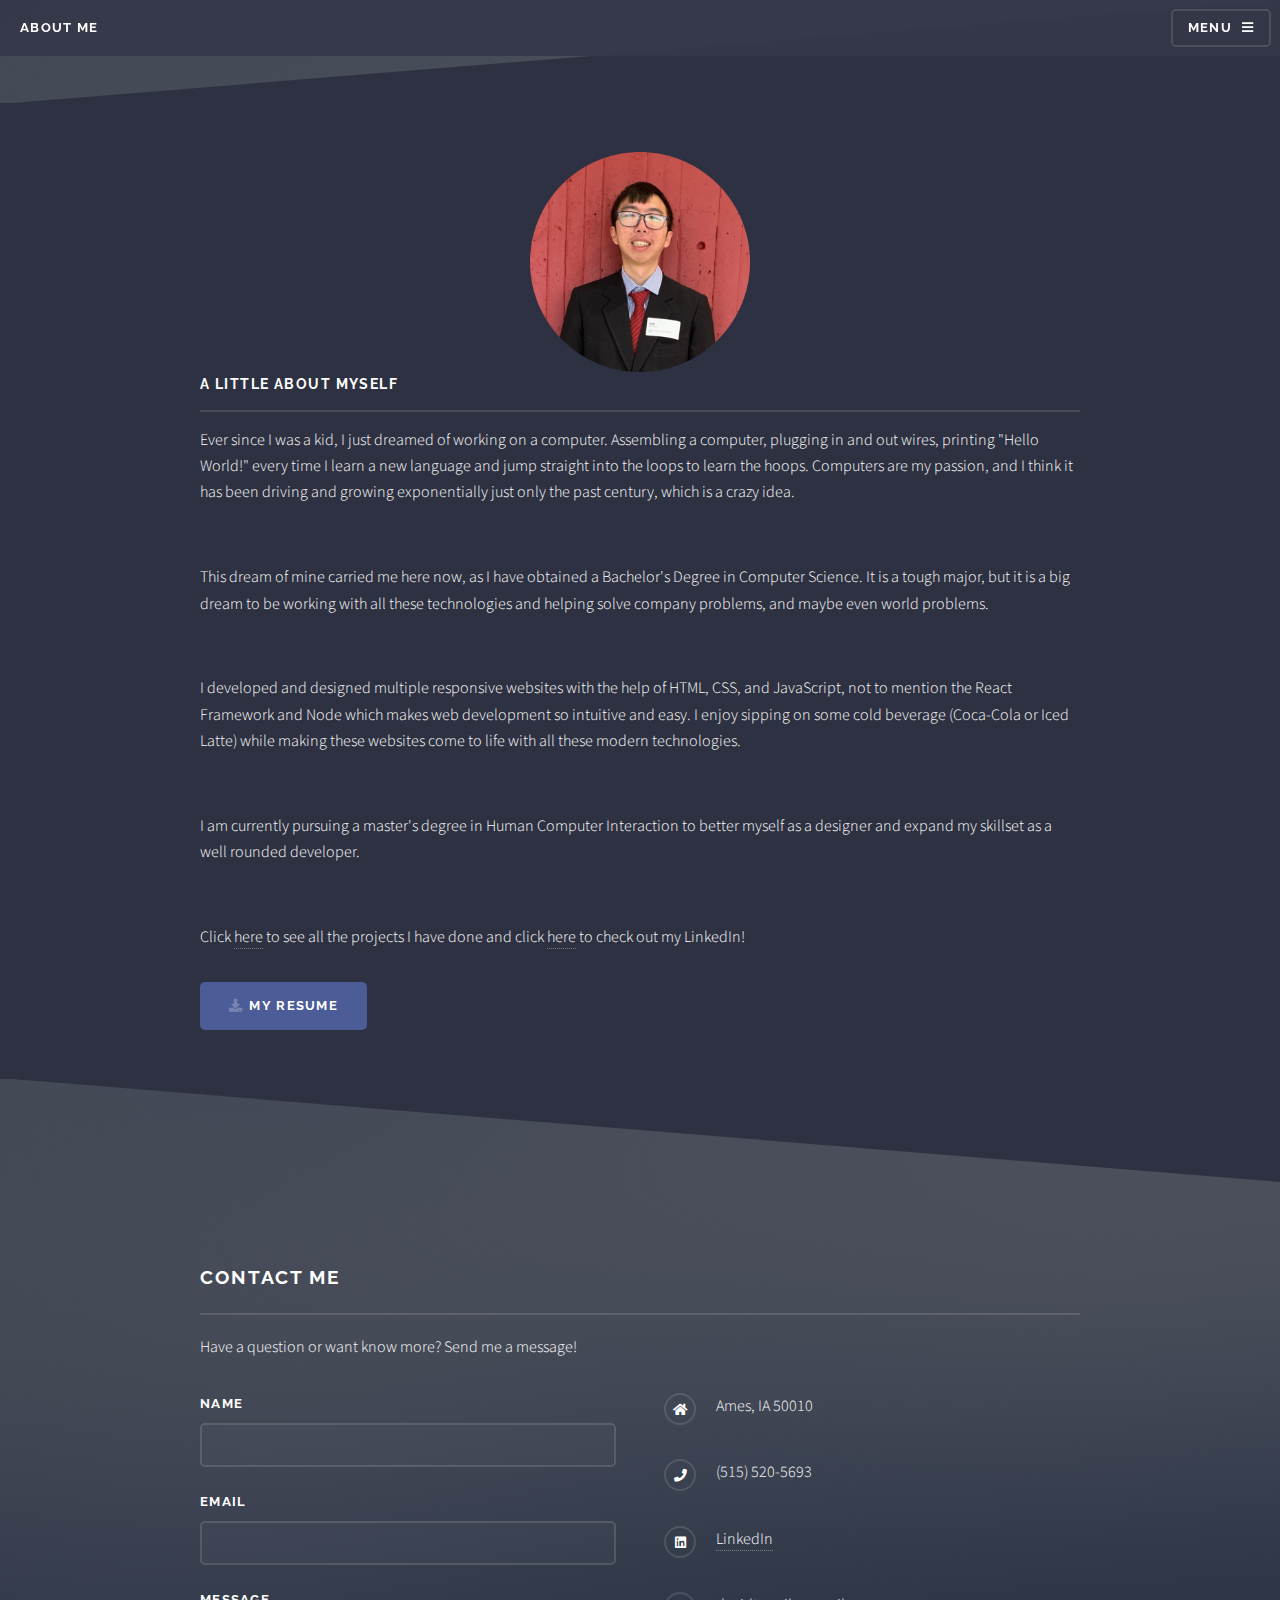
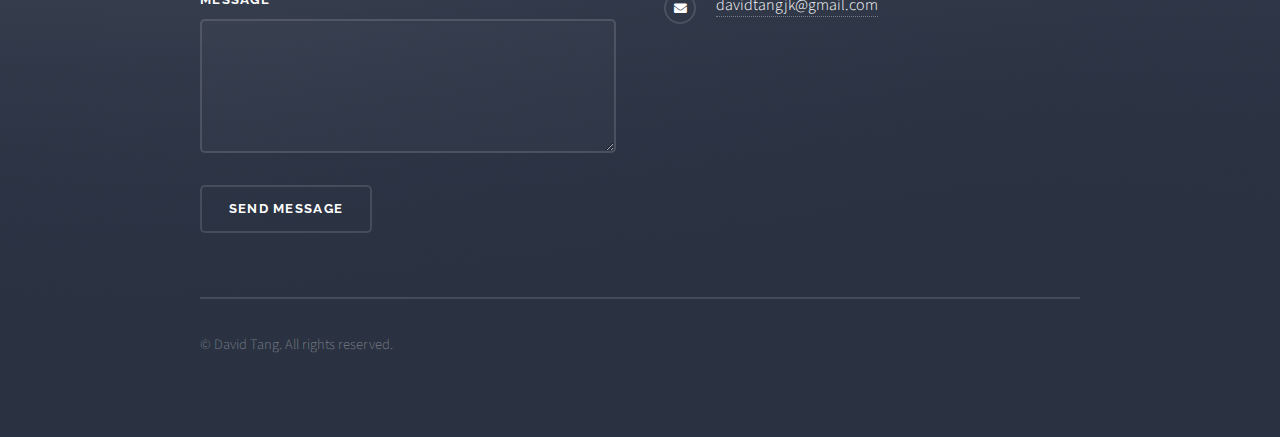
==== commit 0851e25b: "Updated descriptions and about page" ====
--- a/about.html
+++ b/about.html
@@ -52,6 +52,8 @@
 								<p>This dream of mine carried me here now, as I have obtained a Bachelor's Degree in Computer Science. It is a tough major, but it is a big dream to be working with all these technologies and helping solve company problems, and maybe even world problems.</p> 
 								<br>
 								<p>I developed and designed multiple responsive websites with the help of HTML, CSS, and JavaScript, not to mention the React Framework and Node which makes web development so intuitive and easy. I enjoy sipping on some cold beverage (Coca-Cola or Iced Latte) while making these websites come to life with all these modern technologies.</p>
+								<br>
+								<p>I am currently pursuing a master's degree in Human Computer Interaction to better myself as a designer and expand my skillset as a well rounded developer.</p>
 								<br>
 								<p>Click <a href="project.html">here</a> to see all the projects I have done and click <a href="https://www.linkedin.com/in/davidtangjk/">here</a> to check out my LinkedIn!</p>
 								<ul class="actions">
